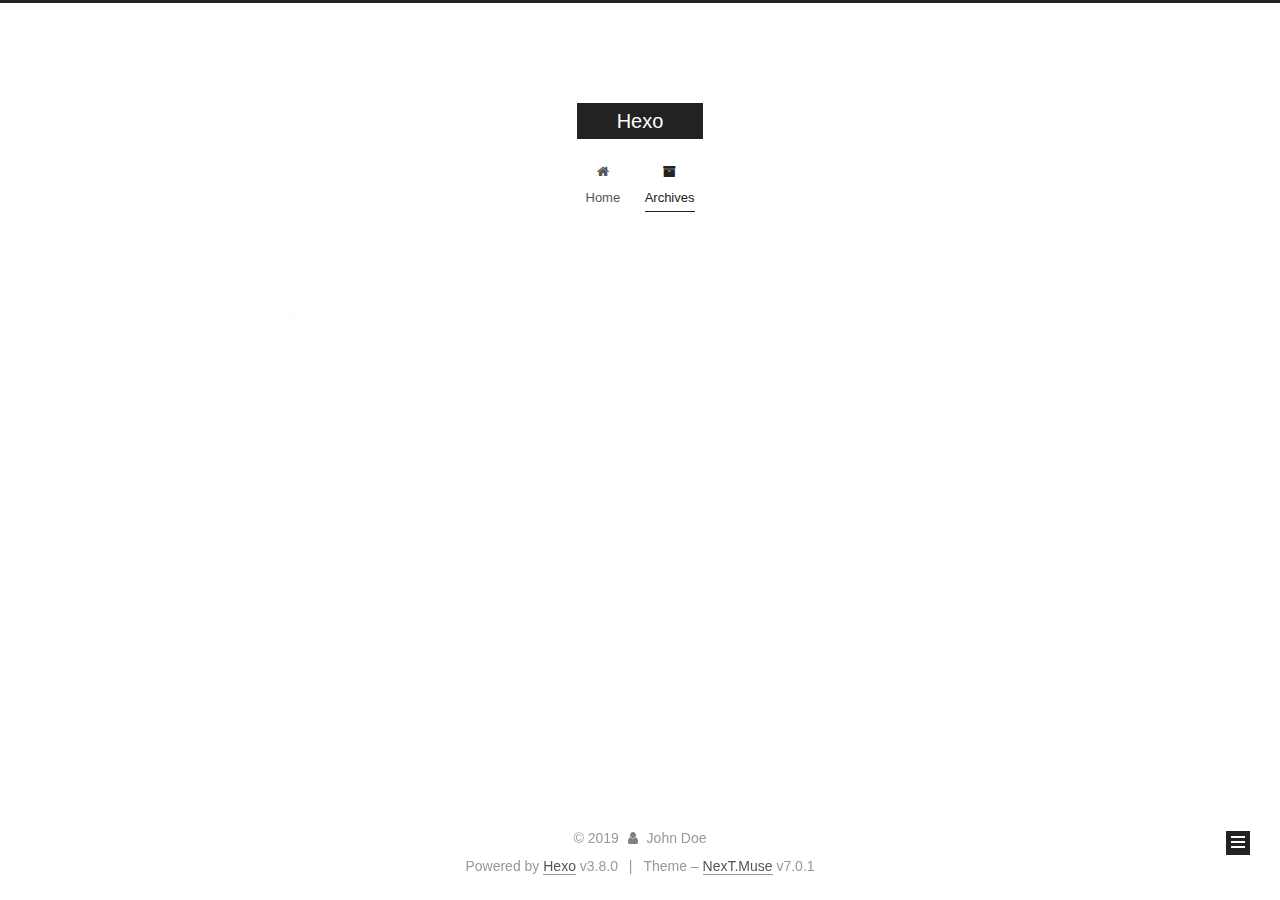
==== archives/index.html @ e8333e60 "Site updated: 2019-03-08 22:00:43" ====
<!DOCTYPE html>












  


<html class="theme-next muse use-motion" lang>
<head><meta name="generator" content="Hexo 3.8.0">
  <meta charset="UTF-8">
<meta http-equiv="X-UA-Compatible" content="IE=edge">
<meta name="viewport" content="width=device-width, initial-scale=1, maximum-scale=2">
<meta name="theme-color" content="#222">


























<link rel="stylesheet" href="/lib/font-awesome/css/font-awesome.min.css?v=4.6.2">

<link rel="stylesheet" href="/css/main.css?v=7.0.1">


  <link rel="apple-touch-icon" sizes="180x180" href="/images/apple-touch-icon-next.png?v=7.0.1">


  <link rel="icon" type="image/png" sizes="32x32" href="/images/favicon-32x32-next.png?v=7.0.1">


  <link rel="icon" type="image/png" sizes="16x16" href="/images/favicon-16x16-next.png?v=7.0.1">


  <link rel="mask-icon" href="/images/logo.svg?v=7.0.1" color="#222">







<script id="hexo.configurations">
  var NexT = window.NexT || {};
  var CONFIG = {
    root: '/',
    scheme: 'Muse',
    version: '7.0.1',
    sidebar: {"position":"left","display":"post","offset":12,"onmobile":false,"dimmer":false},
    back2top: true,
    back2top_sidebar: false,
    fancybox: false,
    fastclick: false,
    lazyload: false,
    tabs: true,
    motion: {"enable":true,"async":false,"transition":{"post_block":"fadeIn","post_header":"slideDownIn","post_body":"slideDownIn","coll_header":"slideLeftIn","sidebar":"slideUpIn"}},
    algolia: {
      applicationID: '',
      apiKey: '',
      indexName: '',
      hits: {"per_page":10},
      labels: {"input_placeholder":"Search for Posts","hits_empty":"We didn't find any results for the search: ${query}","hits_stats":"${hits} results found in ${time} ms"}
    }
  };
</script>


  




  <meta property="og:type" content="website">
<meta property="og:title" content="Hexo">
<meta property="og:url" content="http://yoursite.com/archives/index.html">
<meta property="og:site_name" content="Hexo">
<meta property="og:locale" content="default">
<meta name="twitter:card" content="summary">
<meta name="twitter:title" content="Hexo">






  <link rel="canonical" href="http://yoursite.com/archives/">



<script id="page.configurations">
  CONFIG.page = {
    sidebar: "",
  };
</script>

  <title>Archive | Hexo</title>
  












  <noscript>
  <style>
  .use-motion .motion-element,
  .use-motion .brand,
  .use-motion .menu-item,
  .sidebar-inner,
  .use-motion .post-block,
  .use-motion .pagination,
  .use-motion .comments,
  .use-motion .post-header,
  .use-motion .post-body,
  .use-motion .collection-title { opacity: initial; }

  .use-motion .logo,
  .use-motion .site-title,
  .use-motion .site-subtitle {
    opacity: initial;
    top: initial;
  }

  .use-motion .logo-line-before i { left: initial; }
  .use-motion .logo-line-after i { right: initial; }
  </style>
</noscript>

</head>

<body itemscope itemtype="http://schema.org/WebPage" lang="default">

  
  
    
  

  <div class="container sidebar-position-left page-archive">
    <div class="headband"></div>

    <header id="header" class="header" itemscope itemtype="http://schema.org/WPHeader">
      <div class="header-inner"><div class="site-brand-wrapper">
  <div class="site-meta">
    

    <div class="custom-logo-site-title">
      <a href="/" class="brand" rel="start">
        <span class="logo-line-before"><i></i></span>
        <span class="site-title">Hexo</span>
        <span class="logo-line-after"><i></i></span>
      </a>
    </div>
    
    
  </div>

  <div class="site-nav-toggle">
    <button aria-label="Toggle navigation bar">
      <span class="btn-bar"></span>
      <span class="btn-bar"></span>
      <span class="btn-bar"></span>
    </button>
  </div>
</div>



<nav class="site-nav">
  
    <ul id="menu" class="menu">
      
        
        
        
          
          <li class="menu-item menu-item-home">

    
    
    
      
    

    

    <a href="/" rel="section"><i class="menu-item-icon fa fa-fw fa-home"></i> <br>Home</a>

  </li>
        
        
        
          
          <li class="menu-item menu-item-archives menu-item-active">

    
    
    
      
    

    

    <a href="/archives/" rel="section"><i class="menu-item-icon fa fa-fw fa-archive"></i> <br>Archives</a>

  </li>

      
      
    </ul>
  

  
    

    
    
      
      
    
      
      
    
    

  


  

  
</nav>



  



</div>
    </header>

    


    <main id="main" class="main">
      <div class="main-inner">
        <div class="content-wrap">
          
          <div id="content" class="content">
            

  
  
  
  <div class="post-block archive">
    <div id="posts" class="posts-collapse">
      <span class="archive-move-on"></span>

      
      <span class="archive-page-counter">
        
        
        
          
        
        Um..! 2 posts in total. Keep on posting.
      </span>
      

      

        
        
        

        
          
          <div class="collection-title">
            <h1 class="archive-year" id="archive-year-2019">2019</h1>
          </div>
        
        

        

  <article class="post post-type-normal" itemscope itemtype="http://schema.org/Article">
    <header class="post-header">

      <h2 class="post-title">
        
          <a class="post-title-link" href="/2019/03/08/我的第一篇博客/" itemprop="url">
            
              <span itemprop="name">我的第一篇博客</span>
            
          </a>
        
      </h2>

      <div class="post-meta">
        <time class="post-time" itemprop="dateCreated" datetime="2019-03-08T11:39:16+08:00" content="2019-03-08">
          03-08
        </time>
      </div>

    </header>
  </article>



      

        
        
        

        
        

        

  <article class="post post-type-normal" itemscope itemtype="http://schema.org/Article">
    <header class="post-header">

      <h2 class="post-title">
        
          <a class="post-title-link" href="/2019/03/08/hello-world/" itemprop="url">
            
              <span itemprop="name">Hello World</span>
            
          </a>
        
      </h2>

      <div class="post-meta">
        <time class="post-time" itemprop="dateCreated" datetime="2019-03-08T10:59:38+08:00" content="2019-03-08">
          03-08
        </time>
      </div>

    </header>
  </article>



      

    </div>
  </div>
  
  
  

  



          </div>
          

        </div>
        
          
  
  <div class="sidebar-toggle">
    <div class="sidebar-toggle-line-wrap">
      <span class="sidebar-toggle-line sidebar-toggle-line-first"></span>
      <span class="sidebar-toggle-line sidebar-toggle-line-middle"></span>
      <span class="sidebar-toggle-line sidebar-toggle-line-last"></span>
    </div>
  </div>

  <aside id="sidebar" class="sidebar">
    <div class="sidebar-inner">

      

      

      <div class="site-overview-wrap sidebar-panel sidebar-panel-active">
        <div class="site-overview">
          <div class="site-author motion-element" itemprop="author" itemscope itemtype="http://schema.org/Person">
            
              <p class="site-author-name" itemprop="name">John Doe</p>
              <div class="site-description motion-element" itemprop="description"></div>
          </div>

          
            <nav class="site-state motion-element">
              
                <div class="site-state-item site-state-posts">
                
                  <a href="/archives/">
                
                    <span class="site-state-item-count">2</span>
                    <span class="site-state-item-name">posts</span>
                  </a>
                </div>
              

              

              
            </nav>
          

          

          

          

          
          

          
            
          
          

        </div>
      </div>

      

      

    </div>
  </aside>
  


        
      </div>
    </main>

    <footer id="footer" class="footer">
      <div class="footer-inner">
        <div class="copyright">&copy; <span itemprop="copyrightYear">2019</span>
  <span class="with-love" id="animate">
    <i class="fa fa-user"></i>
  </span>
  <span class="author" itemprop="copyrightHolder">John Doe</span>

  

  
</div>


  <div class="powered-by">Powered by <a href="https://hexo.io" class="theme-link" rel="noopener" target="_blank">Hexo</a> v3.8.0</div>



  <span class="post-meta-divider">|</span>



  <div class="theme-info">Theme – <a href="https://theme-next.org" class="theme-link" rel="noopener" target="_blank">NexT.Muse</a> v7.0.1</div>




        








        
      </div>
    </footer>

    
      <div class="back-to-top">
        <i class="fa fa-arrow-up"></i>
        
      </div>
    

    

    

    
  </div>

  

<script>
  if (Object.prototype.toString.call(window.Promise) !== '[object Function]') {
    window.Promise = null;
  }
</script>


























  
  <script src="/lib/jquery/index.js?v=2.1.3"></script>

  
  <script src="/lib/velocity/velocity.min.js?v=1.2.1"></script>

  
  <script src="/lib/velocity/velocity.ui.min.js?v=1.2.1"></script>


  


  <script src="/js/src/utils.js?v=7.0.1"></script>

  <script src="/js/src/motion.js?v=7.0.1"></script>



  
  


  <script src="/js/src/schemes/muse.js?v=7.0.1"></script>



  

  


  <script src="/js/src/next-boot.js?v=7.0.1"></script>


  

  

  

  



  




  

  

  

  

  

  

  

  

  

  

  

  

</body>
</html>
---- css/main.css ----
/* normalize.css v3.0.2 | MIT License | git.io/normalize */
html {
  font-family: sans-serif; /* 1 */
  -ms-text-size-adjust: 100%; /* 2 */
  -webkit-text-size-adjust: 100%; /* 2 */
}
body {
  margin: 0;
}
article,
aside,
details,
figcaption,
figure,
footer,
header,
hgroup,
main,
menu,
nav,
section,
summary {
  display: block;
}
audio,
canvas,
progress,
video {
  display: inline-block; /* 1 */
  vertical-align: baseline; /* 2 */
}
audio:not([controls]) {
  display: none;
  height: 0;
}
[hidden],
template {
  display: none;
}
a {
  background-color: transparent;
}
a:active,
a:hover {
  outline: 0;
}
abbr[title] {
  border-bottom: 1px dotted;
}
b,
strong {
  font-weight: bold;
}
dfn {
  font-style: italic;
}
h1 {
  font-size: 2em;
  margin: 0.67em 0;
}
mark {
  background: #ff0;
  color: #000;
}
small {
  font-size: 80%;
}
sub,
sup {
  font-size: 75%;
  line-height: 0;
  position: relative;
  vertical-align: baseline;
}
sup {
  top: -0.5em;
}
sub {
  bottom: -0.25em;
}
img {
  border: 0;
}
svg:not(:root) {
  overflow: hidden;
}
figure {
  margin: 1em 40px;
}
hr {
  -moz-box-sizing: content-box;
  box-sizing: content-box;
  height: 0;
}
pre {
  overflow: auto;
}
code,
kbd,
pre,
samp {
  font-family: monospace, monospace;
  font-size: 1em;
}
button,
input,
optgroup,
select,
textarea {
  color: inherit; /* 1 */
  font: inherit; /* 2 */
  margin: 0; /* 3 */
}
button {
  overflow: visible;
}
button,
select {
  text-transform: none;
}
button,
html input[type="button"],
input[type="reset"],
input[type="submit"] {
  -webkit-appearance: button; /* 2 */
  cursor: pointer; /* 3 */
}
button[disabled],
html input[disabled] {
  cursor: default;
}
button::-moz-focus-inner,
input::-moz-focus-inner {
  border: 0;
  padding: 0;
}
input {
  line-height: normal;
}
input[type="checkbox"],
input[type="radio"] {
  box-sizing: border-box; /* 1 */
  padding: 0; /* 2 */
}
input[type="number"]::-webkit-inner-spin-button,
input[type="number"]::-webkit-outer-spin-button {
  height: auto;
}
input[type="search"] {
  -webkit-appearance: textfield; /* 1 */
  -moz-box-sizing: content-box;
  -webkit-box-sizing: content-box; /* 2 */
  box-sizing: content-box;
}
input[type="search"]::-webkit-search-cancel-button,
input[type="search"]::-webkit-search-decoration {
  -webkit-appearance: none;
}
fieldset {
  border: 1px solid #c0c0c0;
  margin: 0 2px;
  padding: 0.35em 0.625em 0.75em;
}
legend {
  border: 0; /* 1 */
  padding: 0; /* 2 */
}
textarea {
  overflow: auto;
}
optgroup {
  font-weight: bold;
}
table {
  border-collapse: collapse;
  border-spacing: 0;
}
td,
th {
  padding: 0;
}
::selection {
  background: #262a30;
  color: #fff;
}
body {
  position: relative;
  font-family: 'Lato', "PingFang SC", "Microsoft YaHei", sans-serif;
  font-size: 14px;
  line-height: 2;
  color: #555;
  background: #fff;
}
@media (max-width: 767px) {
  body {
    padding-right: 0 !important;
  }
}
@media (min-width: 768px) and (max-width: 991px) {
  body {
    padding-right: 0 !important;
  }
}
@media (min-width: 1200px) {
  body {
    font-size: 16px;
  }
}
h1,
h2,
h3,
h4,
h5,
h6 {
  margin: 0;
  padding: 0;
  font-weight: bold;
  line-height: 1.5;
  font-family: 'Lato', "PingFang SC", "Microsoft YaHei", sans-serif;
}
h1,
h2,
h3,
h4,
h5,
h6 {
  margin: 20px 0 15px;
}
h1 {
  font-size: 22px;
}
h1 code {
  font-size: 22px;
}
@media (max-width: 767px) {
  h1 {
    font-size: 18px;
  }
  h1 code {
    font-size: 18px;
  }
}
h2 {
  font-size: 20px;
}
h2 code {
  font-size: 20px;
}
@media (max-width: 767px) {
  h2 {
    font-size: 16px;
  }
  h2 code {
    font-size: 16px;
  }
}
h3 {
  font-size: 18px;
}
h3 code {
  font-size: 18px;
}
@media (max-width: 767px) {
  h3 {
    font-size: 14px;
  }
  h3 code {
    font-size: 14px;
  }
}
h4 {
  font-size: 16px;
}
h4 code {
  font-size: 16px;
}
@media (max-width: 767px) {
  h4 {
    font-size: 12px;
  }
  h4 code {
    font-size: 12px;
  }
}
h5 {
  font-size: 14px;
}
h5 code {
  font-size: 14px;
}
@media (max-width: 767px) {
  h5 {
    font-size: 10px;
  }
  h5 code {
    font-size: 10px;
  }
}
h6 {
  font-size: 12px;
}
h6 code {
  font-size: 12px;
}
@media (max-width: 767px) {
  h6 {
    font-size: 8px;
  }
  h6 code {
    font-size: 8px;
  }
}
p {
  margin: 0 0 20px 0;
}
a,
span.exturl {
  overflow-wrap: break-word;
  word-wrap: break-word;
  background-color: transparent;
  color: #555;
  text-decoration: none;
  outline: none;
  border-bottom: 1px solid #999;
  cursor: pointer;
}
a:hover,
span.exturl:hover {
  color: #222;
  border-bottom-color: #222;
}
video {
  max-width: 100%;
  display: block;
  margin-left: auto;
  margin-right: auto;
}
img {
  display: block;
  margin: auto;
  max-width: 100%;
  height: auto;
}
hr {
  margin: 40px 0;
  height: 3px;
  border: none;
  background-color: #ddd;
  background-image: repeating-linear-gradient(-45deg, #fff, #fff 4px, transparent 4px, transparent 8px);
}
blockquote {
  margin: 0;
  padding: 0 15px;
  color: #666;
  border-left: 4px solid #ddd;
}
blockquote cite::before {
  content: "-";
  padding: 0 5px;
}
dt {
  font-weight: 700;
}
dd {
  margin: 0;
  padding: 0;
}
kbd {
  border: 1px solid #ccc;
  border-radius: 0.2em;
  box-shadow: 0.1em 0.1em 0.2em rgba(0,0,0,0.1);
  background-color: #f9f9f9;
  font-family: inherit;
  background-image: -webkit-linear-gradient(top, #eee, #fff, #eee);
  padding: 0.1em 0.3em;
  white-space: nowrap;
}
.text-left {
  text-align: left;
}
.text-center {
  text-align: center;
}
.text-right {
  text-align: right;
}
.text-justify {
  text-align: justify;
}
.text-nowrap {
  white-space: nowrap;
}
.text-lowercase {
  text-transform: lowercase;
}
.text-uppercase {
  text-transform: uppercase;
}
.text-capitalize {
  text-transform: capitalize;
}
.center-block {
  display: block;
  margin-left: auto;
  margin-right: auto;
}
.clearfix:before,
.clearfix:after {
  content: " ";
  display: table;
}
.clearfix:after {
  clear: both;
}
.pullquote {
  width: 45%;
}
.pullquote.left {
  float: left;
  margin-left: 5px;
  margin-right: 10px;
}
.pullquote.right {
  float: right;
  margin-left: 10px;
  margin-right: 5px;
}
.affix.affix.affix {
  position: fixed;
}
.translation {
  margin-top: -20px;
  font-size: 14px;
  color: #999;
}
.scrollbar-measure {
  width: 100px;
  height: 100px;
  overflow: scroll;
  position: absolute;
  top: -9999px;
}
.use-motion .motion-element {
  opacity: 0;
}
.table-container {
  margin: 20px 0;
  overflow: auto;
  -webkit-overflow-scrolling: touch;
}
table {
  width: 100%;
  border-collapse: collapse;
  border-spacing: 0;
  font-size: 14px;
}
table>tbody>tr:nth-of-type(odd) {
  background-color: #f9f9f9;
}
table>tbody>tr:hover {
  background-color: #f5f5f5;
}
caption,
th,
td {
  padding: 8px;
  text-align: left;
  vertical-align: middle;
  font-weight: normal;
}
th,
td {
  border: 1px solid #ddd;
  border-bottom: 3px solid #ddd;
}
th {
  padding-bottom: 10px;
  font-weight: 700;
}
td {
  border-bottom-width: 1px;
}
html,
body {
  height: 100%;
}
.container {
  position: relative;
}
.header-inner {
  margin: 0 auto;
  padding: 100px 0 70px;
  width: 700px;
}
@media (min-width: 1200px) {
  .container .header-inner {
    width: 800px;
  }
}
@media (min-width: 1600px) {
  .container .header-inner {
    width: 900px;
  }
}
.main-inner {
  margin: 0 auto;
  width: 700px;
}
@media (min-width: 1200px) {
  .container .main-inner {
    width: 800px;
  }
}
@media (min-width: 1600px) {
  .container .main-inner {
    width: 900px;
  }
}
.footer {
  padding: 20px 0;
}
.footer-inner {
  box-sizing: border-box;
  margin: 0px auto;
  width: 700px;
}
@media (min-width: 1200px) {
  .container .footer-inner {
    width: 800px;
  }
}
@media (min-width: 1600px) {
  .container .footer-inner {
    width: 900px;
  }
}
pre,
.highlight {
  overflow: auto;
  margin: 20px 0;
  padding: 0;
  font-size: 14px;
  color: #4d4d4c;
  background: #f7f7f7;
  line-height: 1.6;
}
pre,
code {
  font-family: consolas, Menlo, "PingFang SC", "Microsoft YaHei", monospace;
}
code {
  overflow-wrap: break-word;
  word-wrap: break-word;
  padding: 2px 4px;
  color: #555;
  background: #eee;
  border-radius: 3px;
  font-size: 14px;
}
pre {
  padding: 10px;
}
pre code {
  padding: 0;
  color: #4d4d4c;
  background: none;
  text-shadow: none;
}
.highlight {
  border-radius: 1px;
}
.highlight pre {
  border: none;
  margin: 0;
  padding: 10px 0;
}
.highlight table {
  margin: 0;
  width: auto;
  border: none;
}
.highlight td {
  border: none;
  padding: 0;
}
.highlight figcaption {
  font-size: 1em;
  color: #4d4d4c;
  line-height: 1em;
  margin-bottom: 1em;
  margin: 0em;
  padding: 0.5em;
  background: #eee;
  border-bottom: 1px solid #e9e9e9;
}
.highlight figcaption:before,
.highlight figcaption:after {
  content: " ";
  display: table;
}
.highlight figcaption:after {
  clear: both;
}
.highlight figcaption a {
  float: right;
  color: #4d4d4c;
}
.highlight figcaption a:hover {
  border-bottom-color: #4d4d4c;
}
.highlight .gutter pre {
  padding-left: 10px;
  padding-right: 10px;
  color: #869194;
  text-align: right;
  background-color: #eff2f3;
}
.highlight .code pre {
  width: 100%;
  padding-left: 10px;
  padding-right: 10px;
  background-color: #f7f7f7;
}
.highlight .line {
  height: 20px;
}
.gutter {
  -webkit-user-select: none;
  -moz-user-select: none;
  -ms-user-select: none;
  user-select: none;
}
.gist table {
  width: auto;
}
.gist table td {
  border: none;
}
pre .deletion {
  background: #fdd;
}
pre .addition {
  background: #dfd;
}
pre .meta {
  color: #8959a8;
}
pre .comment {
  color: #8e908c;
}
pre .variable,
pre .attribute,
pre .tag,
pre .name,
pre .regexp,
pre .ruby .constant,
pre .xml .tag .title,
pre .xml .pi,
pre .xml .doctype,
pre .html .doctype,
pre .css .id,
pre .css .class,
pre .css .pseudo {
  color: #c82829;
}
pre .number,
pre .preprocessor,
pre .built_in,
pre .builtin-name,
pre .literal,
pre .params,
pre .constant,
pre .command {
  color: #f5871f;
}
pre .ruby .class .title,
pre .css .rules .attribute,
pre .string,
pre .symbol,
pre .value,
pre .inheritance,
pre .header,
pre .ruby .symbol,
pre .xml .cdata,
pre .special,
pre .formula {
  color: #718c00;
}
pre .title,
pre .css .hexcolor {
  color: #3e999f;
}
pre .function,
pre .python .decorator,
pre .python .title,
pre .ruby .function .title,
pre .ruby .title .keyword,
pre .perl .sub,
pre .javascript .title,
pre .coffeescript .title {
  color: #4271ae;
}
pre .keyword,
pre .javascript .function {
  color: #8959a8;
}
.posts-expand .post-body img.full-image {
  border: none;
}
.blockquote-center,
.page-home .post-type-quote blockquote,
.page-post-detail .post-type-quote blockquote {
  position: relative;
  margin: 40px 0;
  padding: 0;
  border-left: none;
  text-align: center;
}
.blockquote-center::before,
.page-home .post-type-quote blockquote::before,
.page-post-detail .post-type-quote blockquote::before,
.blockquote-center::after,
.page-home .post-type-quote blockquote::after,
.page-post-detail .post-type-quote blockquote::after {
  position: absolute;
  content: ' ';
  display: block;
  width: 100%;
  height: 24px;
  opacity: 0.2;
  background-repeat: no-repeat;
  background-position: 0 -6px;
  background-size: 22px 22px;
}
.blockquote-center::before,
.page-home .post-type-quote blockquote::before,
.page-post-detail .post-type-quote blockquote::before {
  top: -20px;
  background-image: url("../images/quote-l.svg");
  border-top: 1px solid #ccc;
}
.blockquote-center::after,
.page-home .post-type-quote blockquote::after,
.page-post-detail .post-type-quote blockquote::after {
  bottom: -20px;
  background-image: url("../images/quote-r.svg");
  border-bottom: 1px solid #ccc;
  background-position: 100% 8px;
}
.blockquote-center p,
.page-home .post-type-quote blockquote p,
.page-post-detail .post-type-quote blockquote p,
.blockquote-center div,
.page-home .post-type-quote blockquote div,
.page-post-detail .post-type-quote blockquote div {
  text-align: center;
}
.post .post-body .group-picture img {
  box-sizing: border-box;
  padding: 0 3px;
  border: none;
}
.post .group-picture-row {
  overflow: hidden;
  margin-top: 6px;
}
.post .group-picture-row:first-child {
  margin-top: 0;
}
.post .group-picture-column {
  float: left;
}
.page-post-detail .post-body .group-picture-column {
  float: none;
  margin-top: 10px;
  width: auto !important;
}
.page-post-detail .post-body .group-picture-column img {
  margin: 0 auto;
}
.page-archive .group-picture-container {
  overflow: hidden;
}
.page-archive .group-picture-row {
  float: left;
}
.page-archive .group-picture-row:first-child {
  margin-top: 6px;
}
.page-archive .group-picture-column {
  max-width: 150px;
  max-height: 150px;
}
.post-body .label {
  display: inline;
  padding: 0 2px;
  white-space: nowrap;
}
.post-body .label.default {
  background-color: #f0f0f0;
}
.post-body .label.primary {
  background-color: #efe6f7;
}
.post-body .label.info {
  background-color: #e5f2f8;
}
.post-body .label.success {
  background-color: #e7f4e9;
}
.post-body .label.warning {
  background-color: #fcf6e1;
}
.post-body .label.danger {
  background-color: #fae8eb;
}
.post-body .note {
  position: relative;
  padding: 15px;
  margin-bottom: 20px;
  border: 1px solid #eee;
  border-left-width: 5px;
  border-radius: 3px;
}
.post-body .note h2,
.post-body .note h3,
.post-body .note h4,
.post-body .note h5,
.post-body .note h6 {
  margin-top: 0;
  margin-bottom: 0;
  border-bottom: initial;
  padding-top: 0 !important;
}
.post-body .note p:first-child,
.post-body .note ul:first-child,
.post-body .note ol:first-child,
.post-body .note table:first-child,
.post-body .note pre:first-child,
.post-body .note blockquote:first-child {
  margin-top: 0;
}
.post-body .note p:last-child,
.post-body .note ul:last-child,
.post-body .note ol:last-child,
.post-body .note table:last-child,
.post-body .note pre:last-child,
.post-body .note blockquote:last-child {
  margin-bottom: 0;
}
.post-body .note.default {
  border-left-color: #777;
}
.post-body .note.default h2,
.post-body .note.default h3,
.post-body .note.default h4,
.post-body .note.default h5,
.post-body .note.default h6 {
  color: #777;
}
.post-body .note.primary {
  border-left-color: #6f42c1;
}
.post-body .note.primary h2,
.post-body .note.primary h3,
.post-body .note.primary h4,
.post-body .note.primary h5,
.post-body .note.primary h6 {
  color: #6f42c1;
}
.post-body .note.info {
  border-left-color: #428bca;
}
.post-body .note.info h2,
.post-body .note.info h3,
.post-body .note.info h4,
.post-body .note.info h5,
.post-body .note.info h6 {
  color: #428bca;
}
.post-body .note.success {
  border-left-color: #5cb85c;
}
.post-body .note.success h2,
.post-body .note.success h3,
.post-body .note.success h4,
.post-body .note.success h5,
.post-body .note.success h6 {
  color: #5cb85c;
}
.post-body .note.warning {
  border-left-color: #f0ad4e;
}
.post-body .note.warning h2,
.post-body .note.warning h3,
.post-body .note.warning h4,
.post-body .note.warning h5,
.post-body .note.warning h6 {
  color: #f0ad4e;
}
.post-body .note.danger {
  border-left-color: #d9534f;
}
.post-body .note.danger h2,
.post-body .note.danger h3,
.post-body .note.danger h4,
.post-body .note.danger h5,
.post-body .note.danger h6 {
  color: #d9534f;
}
.post-body .tabs {
  position: relative;
  display: block;
  margin-bottom: 20px;
  padding-top: 10px;
}
.post-body .tabs ul.nav-tabs {
  margin: 0;
  padding: 0;
  display: flex;
  margin-bottom: -1px;
}
@media (max-width: 413px) {
  .post-body .tabs ul.nav-tabs {
    display: block;
    margin-bottom: 5px;
  }
}
.post-body .tabs ul.nav-tabs li.tab {
  list-style-type: none !important;
  margin: 0 0.25em 0 0;
  border-top: 3px solid transparent;
  border-left: 1px solid transparent;
  border-right: 1px solid transparent;
}
@media (max-width: 413px) {
  .post-body .tabs ul.nav-tabs li.tab {
    margin: initial;
    border-top: 1px solid transparent;
    border-left: 3px solid transparent;
    border-right: 1px solid transparent;
    border-bottom: 1px solid transparent;
  }
}
.post-body .tabs ul.nav-tabs li.tab a {
  outline: 0;
  border-bottom: initial;
  display: block;
  line-height: 1.8em;
  padding: 0.25em 0.75em;
  transition-duration: 0.2s;
  transition-timing-function: ease-out;
  transition-delay: 0s;
}
.post-body .tabs ul.nav-tabs li.tab a i {
  width: 1.285714285714286em;
}
.post-body .tabs ul.nav-tabs li.tab.active {
  border-top: 3px solid #fc6423;
  border-left: 1px solid #ddd;
  border-right: 1px solid #ddd;
  background-color: #fff;
}
@media (max-width: 413px) {
  .post-body .tabs ul.nav-tabs li.tab.active {
    border-top: 1px solid #ddd;
    border-left: 3px solid #fc6423;
    border-right: 1px solid #ddd;
    border-bottom: 1px solid #ddd;
  }
}
.post-body .tabs ul.nav-tabs li.tab.active a {
  cursor: default;
  color: #555;
}
.post-body .tabs .tab-content {
  background-color: #fff;
}
.post-body .tabs .tab-content .tab-pane {
  border: 1px solid #ddd;
  padding: 20px 20px 0 20px;
}
.post-body .tabs .tab-content .tab-pane:not(.active) {
  display: none !important;
}
.post-body .tabs .tab-content .tab-pane.active {
  display: block !important;
}
.btn {
  display: inline-block;
  padding: 0 20px;
  font-size: 14px;
  color: #fff;
  background: #222;
  border: 2px solid #222;
  text-decoration: none;
  border-radius: 0;
  transition-property: background-color;
  transition-duration: 0.2s;
  transition-timing-function: ease-in-out;
  transition-delay: 0s;
  line-height: 2;
}
.btn:hover {
  border-color: #222;
  color: #222;
  background: #fff;
}
.btn +.btn {
  margin: 0 0 8px 8px;
}
.btn .fa-fw {
  width: 1.285714285714286em;
  text-align: left;
}
.btn-bar {
  display: block;
  width: 22px;
  height: 2px;
  background: #555;
  border-radius: 1px;
}
.btn-bar+.btn-bar {
  margin-top: 4px;
}
.pagination {
  margin: 120px 0 40px;
  text-align: center;
  border-top: 1px solid #eee;
}
.page-number-basic,
.pagination .prev,
.pagination .next,
.pagination .page-number,
.pagination .space {
  display: inline-block;
  position: relative;
  top: -1px;
  margin: 0 10px;
  padding: 0 11px;
}
@media (max-width: 767px) {
  .page-number-basic,
  .pagination .prev,
  .pagination .next,
  .pagination .page-number,
  .pagination .space {
    margin: 0 5px;
  }
}
.pagination .prev,
.pagination .next,
.pagination .page-number {
  border-bottom: 0;
  border-top: 1px solid #eee;
  transition-property: border-color;
  transition-duration: 0.2s;
  transition-timing-function: ease-in-out;
  transition-delay: 0s;
}
.pagination .prev:hover,
.pagination .next:hover,
.pagination .page-number:hover {
  border-top-color: #222;
}
.pagination .space {
  padding: 0;
  margin: 0;
}
.pagination .prev {
  margin-left: 0;
}
.pagination .next {
  margin-right: 0;
}
.pagination .page-number.current {
  color: #fff;
  background: #ccc;
  border-top-color: #ccc;
}
@media (max-width: 767px) {
  .pagination {
    border-top: none;
  }
  .pagination .prev,
  .pagination .next,
  .pagination .page-number {
    margin-bottom: 10px;
    border-top: 0;
    border-bottom: 1px solid #eee;
    padding: 0 10px;
  }
  .pagination .prev:hover,
  .pagination .next:hover,
  .pagination .page-number:hover {
    border-bottom-color: #222;
  }
}
.comments {
  margin: 60px 20px 0;
}
.tag-cloud {
  text-align: center;
}
.tag-cloud a {
  display: inline-block;
  margin: 10px;
}
.tag-cloud a:hover {
  color: #222 !important;
}
.back-to-top {
  box-sizing: border-box;
  position: fixed;
  bottom: -100px;
  right: 30px;
  z-index: 1050;
  padding: 0 6px;
  width: 24px;
  background: #222;
  font-size: 12px;
  opacity: 1;
  color: #fff;
  cursor: pointer;
  text-align: center;
  -webkit-transform: translateZ(0);
  transition-property: bottom;
  transition-duration: 0.2s;
  transition-timing-function: ease-in-out;
  transition-delay: 0s;
}
@media (min-width: 768px) and (max-width: 991px) {
  .back-to-top {
    display: none !important;
  }
}
@media (max-width: 767px) {
  .back-to-top {
    display: none !important;
  }
}
.back-to-top.back-to-top-on {
  bottom: 19px;
}
.header {
  background: transparent;
}
.header-inner {
  position: relative;
}
.headband {
  height: 3px;
  background: #222;
}
.site-meta {
  margin: 0;
  text-align: center;
}
@media (max-width: 767px) {
  .site-meta {
    text-align: center;
  }
}
.brand {
  position: relative;
  display: inline-block;
  padding: 0 40px;
  color: #fff;
  background: #222;
  border-bottom: none;
}
.brand:hover {
  color: #fff;
}
.logo {
  display: inline-block;
  margin-right: 5px;
  line-height: 36px;
  vertical-align: top;
}
.site-title {
  display: inline-block;
  vertical-align: top;
  line-height: 36px;
  font-size: 20px;
  font-weight: normal;
  font-family: 'Lato', "PingFang SC", "Microsoft YaHei", sans-serif;
}
.site-subtitle {
  margin-top: 10px;
  font-size: 13px;
  color: #999;
}
.use-motion .brand {
  opacity: 0;
}
.use-motion .logo,
.use-motion .site-title,
.use-motion .site-subtitle,
.use-motion .custom-logo-image {
  opacity: 0;
  position: relative;
  top: -10px;
}
.site-nav-toggle {
  display: none;
  position: absolute;
  top: 10px;
  left: 10px;
}
@media (max-width: 767px) {
  .site-nav-toggle {
    display: block;
  }
}
.site-nav-toggle button {
  margin-top: 2px;
  padding: 9px 10px;
  background: transparent;
  border: none;
}
@media (max-width: 767px) {
  .site-nav {
    display: none;
    margin: 0 -10px;
    padding: 0 10px;
    clear: both;
    border-top: 1px solid #ddd;
  }
}
@media (min-width: 768px) and (max-width: 991px) {
  .site-nav {
    display: block !important;
  }
}
@media (min-width: 992px) {
  .site-nav {
    display: block !important;
  }
}
.menu {
  margin-top: 20px;
  padding-left: 0;
  text-align: center;
}
.menu .menu-item {
  display: inline-block;
  margin: 0 10px;
  list-style: none;
}
@media screen and (max-width: 767px) {
  .menu .menu-item {
    margin-top: 10px;
  }
}
.menu .menu-item a,
.menu .menu-item span.exturl {
  display: block;
  font-size: 13px;
  line-height: inherit;
  border-bottom: 1px solid transparent;
  transition-property: border-color;
  transition-duration: 0.2s;
  transition-timing-function: ease-in-out;
  transition-delay: 0s;
}
.menu .menu-item a:hover,
.menu .menu-item span.exturl:hover {
  border-bottom-color: #222;
}
.menu .menu-item .fa {
  margin-right: 5px;
}
.use-motion .menu-item {
  opacity: 0;
}
.post-body {
  overflow-wrap: break-word;
  word-wrap: break-word;
  font-family: 'Lato', "PingFang SC", "Microsoft YaHei", sans-serif;
}
.post-body .exturl .fa {
  font-size: 14px;
  margin-left: 4px;
}
.post-body .fancybox img {
  display: block !important;
  margin: 0 auto;
  cursor: pointer;
  cursor: zoom-in;
  cursor: -webkit-zoom-in;
}
.post-body .image-caption,
.post-body .figure .caption {
  margin: -20px auto 15px;
  text-align: center;
  font-size: 14px;
  color: #999;
  font-weight: bold;
  line-height: 1;
}
.post-sticky-flag {
  display: inline-block;
  font-size: 16px;
  -ms-transform: rotate(30deg);
  -webkit-transform: rotate(30deg);
  -moz-transform: rotate(30deg);
  -ms-transform: rotate(30deg);
  -o-transform: rotate(30deg);
  transform: rotate(30deg);
}
.use-motion .post-block,
.use-motion .pagination,
.use-motion .comments {
  opacity: 0;
}
.use-motion .post-header {
  opacity: 0;
}
.use-motion .post-body {
  opacity: 0;
}
.use-motion .collection-title {
  opacity: 0;
}
.posts-expand {
  padding-top: 40px;
}
@media (max-width: 767px) {
  .posts-expand {
    margin: 0 20px;
  }
  .post-body pre .gutter pre {
    padding-right: 10px;
  }
  .post-body .highlight {
    margin-left: 0px;
    margin-right: 0px;
    padding: 0;
  }
  .post-body .highlight .gutter pre {
    padding-right: 10px;
  }
}
@media (min-width: 992px) {
  .posts-expand .post-body {
    text-align: justify;
  }
}
.posts-expand .post-body h2,
.posts-expand .post-body h3,
.posts-expand .post-body h4,
.posts-expand .post-body h5,
.posts-expand .post-body h6 {
  padding-top: 10px;
}
.posts-expand .post-body h2 .header-anchor,
.posts-expand .post-body h3 .header-anchor,
.posts-expand .post-body h4 .header-anchor,
.posts-expand .post-body h5 .header-anchor,
.posts-expand .post-body h6 .header-anchor {
  float: right;
  margin-left: 10px;
  color: #ccc;
  border-bottom-style: none;
  visibility: hidden;
}
.posts-expand .post-body h2 .header-anchor:hover,
.posts-expand .post-body h3 .header-anchor:hover,
.posts-expand .post-body h4 .header-anchor:hover,
.posts-expand .post-body h5 .header-anchor:hover,
.posts-expand .post-body h6 .header-anchor:hover {
  color: inherit;
}
.posts-expand .post-body h2:hover .header-anchor,
.posts-expand .post-body h3:hover .header-anchor,
.posts-expand .post-body h4:hover .header-anchor,
.posts-expand .post-body h5:hover .header-anchor,
.posts-expand .post-body h6:hover .header-anchor {
  visibility: visible;
}
.posts-expand .post-body ul > li {
  list-style: circle;
}
.posts-expand .post-body img {
  box-sizing: border-box;
  margin: 0 auto 25px;
  padding: 3px;
  border: 1px solid #ddd;
}
@media (max-width: 767px) {
  .posts-collapse {
    margin: 0 20px;
  }
  .posts-collapse .post-title,
  .posts-collapse .post-meta {
    display: block;
    width: auto;
    text-align: left;
  }
}
.posts-collapse {
  position: relative;
  z-index: 1010;
  margin-left: 55px;
}
.posts-collapse::after {
  content: " ";
  position: absolute;
  top: 20px;
  left: 0;
  margin-left: -2px;
  width: 4px;
  height: 100%;
  background: #f5f5f5;
  z-index: -1;
}
@media (max-width: 767px) {
  .posts-collapse {
    margin: 0 20px;
  }
}
.posts-collapse .collection-title {
  position: relative;
  margin: 60px 0;
}
.posts-collapse .collection-title h1,
.posts-collapse .collection-title h2 {
  margin-left: 20px;
}
.posts-collapse .collection-title small {
  color: #bbb;
  margin-left: 5px;
}
.posts-collapse .collection-title::before {
  content: " ";
  position: absolute;
  left: 0;
  top: 50%;
  margin-left: -4px;
  margin-top: -4px;
  width: 8px;
  height: 8px;
  background: #bbb;
  border-radius: 50%;
}
.posts-collapse .post {
  margin: 30px 0;
}
.posts-collapse .post-header {
  position: relative;
  transition-duration: 0.2s;
  transition-timing-function: ease-in-out;
  transition-delay: 0s;
  transition-property: border;
  border-bottom: 1px dashed #ccc;
}
.posts-collapse .post-header::before {
  content: " ";
  position: absolute;
  left: 0;
  top: 12px;
  width: 6px;
  height: 6px;
  margin-left: -4px;
  background: #bbb;
  border-radius: 50%;
  border: 1px solid #fff;
  transition-duration: 0.2s;
  transition-timing-function: ease-in-out;
  transition-delay: 0s;
  transition-property: background;
}
.posts-collapse .post-header:hover {
  border-bottom-color: #666;
}
.posts-collapse .post-header:hover::before {
  background: #222;
}
.posts-collapse .post-meta {
  position: absolute;
  font-size: 12px;
  left: 20px;
  top: 5px;
}
.posts-collapse .post-comments-count {
  display: none;
}
.posts-collapse .post-title {
  margin-left: 60px;
  font-size: 16px;
  font-weight: normal;
  line-height: inherit;
}
.posts-collapse .post-title::after {
  margin-left: 3px;
  opacity: 0.6;
}
.posts-collapse .post-title a,
.posts-collapse .post-title span.exturl {
  color: #666;
  border-bottom: none;
}
.page-home .post-type-quote .post-header,
.page-post-detail .post-type-quote .post-header,
.page-home .post-type-quote .post-tags,
.page-post-detail .post-type-quote .post-tags {
  display: none;
}
.posts-expand .post-title {
  overflow-wrap: break-word;
  word-wrap: break-word;
  text-align: center;
  font-weight: 400;
}
.posts-expand .post-title-link {
  display: inline-block;
  position: relative;
  color: #555;
  border-bottom: none;
  line-height: 1.2;
  vertical-align: top;
}
.posts-expand .post-title-link::before {
  content: "";
  position: absolute;
  width: 100%;
  height: 2px;
  bottom: 0;
  left: 0;
  background-color: #000;
  visibility: hidden;
  -webkit-transform: scaleX(0);
  -moz-transform: scaleX(0);
  -ms-transform: scaleX(0);
  -o-transform: scaleX(0);
  transform: scaleX(0);
  transition-duration: 0.2s;
  transition-timing-function: ease-in-out;
  transition-delay: 0s;
}
.posts-expand .post-title-link:hover::before {
  visibility: visible;
  -webkit-transform: scaleX(1);
  -moz-transform: scaleX(1);
  -ms-transform: scaleX(1);
  -o-transform: scaleX(1);
  transform: scaleX(1);
}
.posts-expand .post-title-link .fa {
  font-size: 20px;
  margin-left: 5px;
}
.posts-expand .post-meta {
  margin: 3px 0 60px 0;
  color: #999;
  font-family: 'Lato', "PingFang SC", "Microsoft YaHei", sans-serif;
  font-size: 12px;
  text-align: center;
}
.posts-expand .post-meta .post-category-list {
  display: inline-block;
  margin: 0;
  padding: 3px;
}
.posts-expand .post-meta .post-category-list-link {
  color: #999;
}
.posts-expand .post-meta .post-description {
  font-size: 14px;
  margin-top: 2px;
}
.posts-expand .post-meta time {
  border-bottom: 1px dashed #999;
  cursor: help;
}
.post-meta-divider {
  margin: 0 0.5em;
}
.post-meta-item-icon {
  margin-right: 3px;
}
@media (min-width: 768px) and (max-width: 991px) {
  .post-meta-item-icon {
    display: inline-block;
  }
}
@media (max-width: 767px) {
  .post-meta-item-icon {
    display: inline-block;
  }
}
@media (min-width: 768px) and (max-width: 991px) {
  .post-meta-item-text {
    display: none;
  }
}
@media (max-width: 767px) {
  .post-meta-item-text {
    display: none;
  }
}
.post-button {
  margin-top: 40px;
}
.posts-expand .post-tags {
  margin-top: 40px;
  text-align: center;
}
.posts-expand .post-tags a {
  display: inline-block;
  margin-right: 10px;
  font-size: 13px;
}
.post-nav {
  display: table;
  margin-top: 15px;
  width: 100%;
  border-top: 1px solid #eee;
}
.post-nav-divider {
  display: table-cell;
  width: 10%;
}
.post-nav-item {
  display: table-cell;
  padding: 10px 0 0 0;
  width: 45%;
  vertical-align: top;
}
.post-nav-item a {
  position: relative;
  display: block;
  line-height: 25px;
  font-size: 14px;
  color: #555;
  border-bottom: none;
}
.post-nav-item a:hover {
  color: #222;
  border-bottom: none;
}
.post-nav-item a:active {
  top: 2px;
}
.post-nav-item .fa {
  font-size: 12px;
  margin-right: 5px;
}
.post-nav-next a {
  padding-left: 5px;
}
.post-nav-prev {
  text-align: right;
}
.post-nav-prev a {
  padding-right: 5px;
}
.post-nav-prev .fa {
  margin-left: 5px;
}
.posts-expand .post-eof {
  display: block;
  margin: 80px auto 60px;
  width: 8%;
  height: 1px;
  background: #ccc;
  text-align: center;
}
.post:last-child .post-eof.post-eof.post-eof {
  display: none;
}
.post-gallery {
  display: table;
  table-layout: fixed;
  width: 100%;
  border-collapse: separate;
}
.post-gallery-row {
  display: table-row;
}
.post-gallery .post-gallery-img {
  display: table-cell;
  text-align: center;
  vertical-align: middle;
  border: none;
}
.post-gallery .post-gallery-img img {
  max-width: 100%;
  max-height: 100%;
  border: none;
}
.fancybox-close,
.fancybox-close:hover {
  border: none;
}
.rtl.post-body p,
.rtl.post-body a,
.rtl.post-body h1,
.rtl.post-body h2,
.rtl.post-body h3,
.rtl.post-body h4,
.rtl.post-body h5,
.rtl.post-body h6,
.rtl.post-body li,
.rtl.post-body ul,
.rtl.post-body ol {
  direction: rtl;
  font-family: UKIJ Ekran;
}
.rtl.post-title {
  font-family: UKIJ Ekran;
}
.sidebar {
  position: fixed;
  right: 0;
  top: 0;
  bottom: 0;
  width: 0;
  z-index: 1040;
  box-shadow: inset 0 2px 6px #000;
  background: #222;
  -webkit-transform: translateZ(0);
}
.sidebar a,
.sidebar .exturl {
  color: #999;
  border-bottom-color: #555;
}
.sidebar a:hover,
.sidebar .exturl:hover {
  color: #eee;
}
@media (min-width: 768px) and (max-width: 991px) {
  .sidebar {
    display: none !important;
  }
}
@media (max-width: 767px) {
  .sidebar {
    display: none !important;
  }
}
.sidebar-inner {
  position: relative;
  padding: 20px 10px;
  color: #999;
  text-align: center;
}
.site-overview-wrap {
  overflow: hidden;
}
.site-overview {
  overflow-y: auto;
  overflow-x: hidden;
}
.cc-license {
  margin-top: 10px;
  text-align: center;
}
.cc-license .cc-opacity {
  opacity: 0.7;
  border-bottom: none;
}
.cc-license .cc-opacity:hover {
  opacity: 0.9;
}
.cc-license img {
  display: inline-block;
}
.sidebar-toggle {
  position: fixed;
  right: 30px;
  bottom: 45px;
  width: 14px;
  height: 14px;
  padding: 5px;
  background: #222;
  line-height: 0;
  z-index: 1050;
  cursor: pointer;
  -webkit-transform: translateZ(0);
}
@media (min-width: 768px) and (max-width: 991px) {
  .sidebar-toggle {
    display: none !important;
  }
}
@media (max-width: 767px) {
  .sidebar-toggle {
    display: none !important;
  }
}
.sidebar-toggle-line {
  position: relative;
  display: inline-block;
  vertical-align: top;
  height: 2px;
  width: 100%;
  background: #fff;
  margin-top: 3px;
}
.sidebar-toggle-line:first-child {
  margin-top: 0;
}
.site-author-image {
  display: block;
  margin: 0 auto;
  padding: 2px;
  max-width: 96px;
  height: auto;
  border: 2px solid #333;
  opacity: 1;
}
.site-author-name {
  margin: 5px 0 0;
  text-align: center;
  color: #f5f5f5;
  font-weight: normal;
}
.site-description {
  margin-top: 5px;
  text-align: center;
  font-size: 14px;
  color: #999;
}
.site-state {
  overflow: hidden;
  line-height: 1.4;
  white-space: nowrap;
  text-align: center;
  margin-top: 10px;
}
.site-state-item {
  display: inline-block;
  padding: 0 15px;
  border-left: 1px solid #333;
}
.site-state-item:first-child {
  border-left: none;
}
.site-state-item a {
  border-bottom: none;
}
.site-state-item-count {
  display: block;
  text-align: center;
  color: inherit;
  font-weight: 600;
  font-size: 18px;
}
.site-state-item-name {
  font-size: 13px;
  color: inherit;
}
.feed-link {
  margin-top: 10px;
}
.feed-link a {
  display: inline-block;
  padding: 0 15px;
  color: #fc6423;
  border: 1px solid #fc6423;
  border-radius: 4px;
}
.feed-link a i {
  color: #fc6423;
  font-size: 14px;
}
.feed-link a:hover {
  color: #fff;
  background: #fc6423;
}
.feed-link a:hover i {
  color: #fff;
}
.links-of-author {
  margin-top: 20px;
}
.links-of-author a,
.links-of-author .exturl {
  display: inline-block;
  vertical-align: middle;
  margin-right: 10px;
  margin-bottom: 10px;
  border-bottom-color: #555;
  font-size: 13px;
}
.links-of-author a:before,
.links-of-author .exturl:before {
  display: inline-block;
  vertical-align: middle;
  margin-right: 3px;
  content: " ";
  width: 4px;
  height: 4px;
  border-radius: 50%;
  background: #f5777c;
}
.links-of-blogroll {
  font-size: 13px;
}
.links-of-blogroll-title {
  margin-top: 20px;
  font-size: 14px;
  font-weight: 600;
}
.links-of-blogroll-list {
  margin: 0;
  padding: 0;
  list-style: none;
}
.links-of-blogroll-item {
  padding: 2px 10px;
}
.links-of-blogroll-item a,
.links-of-blogroll-item span.exturl {
  max-width: 280px;
  box-sizing: border-box;
  display: inline-block;
  overflow: hidden;
  white-space: nowrap;
  text-overflow: ellipsis;
}
.sidebar-nav {
  margin: 0 0 20px;
  padding-left: 0;
}
.sidebar-nav li {
  display: inline-block;
  cursor: pointer;
  border-bottom: 1px solid transparent;
  font-size: 14px;
  color: #555;
}
.sidebar-nav li:hover {
  color: #f5f5f5;
}
.page-post-detail .sidebar-nav-toc {
  padding: 0 5px;
}
.page-post-detail .sidebar-nav-overview {
  margin-left: 10px;
}
.sidebar-nav .sidebar-nav-active {
  color: #87daff;
  border-bottom-color: #87daff;
}
.sidebar-nav .sidebar-nav-active:hover {
  color: #87daff;
}
.sidebar-panel {
  display: none;
}
.sidebar-panel-active {
  display: block;
}
.post-toc-empty {
  font-size: 14px;
  color: #666;
}
.post-toc-wrap {
  overflow: hidden;
}
.post-toc {
  overflow: auto;
}
.post-toc ol {
  margin: 0;
  padding: 0 2px 5px 10px;
  text-align: left;
  list-style: none;
  font-size: 14px;
}
.post-toc ol > ol {
  padding-left: 0;
}
.post-toc ol a {
  transition-duration: 0.2s;
  transition-timing-function: ease-in-out;
  transition-delay: 0s;
  transition-property: all;
  color: #999;
  border-bottom-color: #555;
}
.post-toc ol a:hover {
  color: #ccc;
  border-bottom-color: #ccc;
}
.post-toc .nav-item {
  overflow: hidden;
  text-overflow: ellipsis;
  white-space: nowrap;
  line-height: 1.8;
}
.post-toc .nav .nav-child {
  display: none;
}
.post-toc .nav .active > .nav-child {
  display: block;
}
.post-toc .nav .active-current > .nav-child {
  display: block;
}
.post-toc .nav .active-current > .nav-child > .nav-item {
  display: block;
}
.post-toc .nav .active > a {
  color: #87daff;
  border-bottom-color: #87daff;
}
.post-toc .nav .active-current > a {
  color: #87daff;
}
.post-toc .nav .active-current > a:hover {
  color: #87daff;
}
.footer {
  font-size: 14px;
  color: #999;
}
.footer img {
  border: none;
}
.footer-inner {
  text-align: center;
}
.with-love {
  display: inline-block;
  margin: 0 5px;
  color: #808080;
}
.powered-by,
.theme-info {
  display: inline-block;
}
@-moz-keyframes iconAnimate {
  0%, 100% {
    -webkit-transform: scale(1);
    -moz-transform: scale(1);
    -ms-transform: scale(1);
    -o-transform: scale(1);
    transform: scale(1);
  }
  10%, 30% {
    -webkit-transform: scale(0.9);
    -moz-transform: scale(0.9);
    -ms-transform: scale(0.9);
    -o-transform: scale(0.9);
    transform: scale(0.9);
  }
  20%, 40%, 60%, 80% {
    -webkit-transform: scale(1.1);
    -moz-transform: scale(1.1);
    -ms-transform: scale(1.1);
    -o-transform: scale(1.1);
    transform: scale(1.1);
  }
  50%, 70% {
    -webkit-transform: scale(1.1);
    -moz-transform: scale(1.1);
    -ms-transform: scale(1.1);
    -o-transform: scale(1.1);
    transform: scale(1.1);
  }
}
@-webkit-keyframes iconAnimate {
  0%, 100% {
    -webkit-transform: scale(1);
    -moz-transform: scale(1);
    -ms-transform: scale(1);
    -o-transform: scale(1);
    transform: scale(1);
  }
  10%, 30% {
    -webkit-transform: scale(0.9);
    -moz-transform: scale(0.9);
    -ms-transform: scale(0.9);
    -o-transform: scale(0.9);
    transform: scale(0.9);
  }
  20%, 40%, 60%, 80% {
    -webkit-transform: scale(1.1);
    -moz-transform: scale(1.1);
    -ms-transform: scale(1.1);
    -o-transform: scale(1.1);
    transform: scale(1.1);
  }
  50%, 70% {
    -webkit-transform: scale(1.1);
    -moz-transform: scale(1.1);
    -ms-transform: scale(1.1);
    -o-transform: scale(1.1);
    transform: scale(1.1);
  }
}
@-o-keyframes iconAnimate {
  0%, 100% {
    -webkit-transform: scale(1);
    -moz-transform: scale(1);
    -ms-transform: scale(1);
    -o-transform: scale(1);
    transform: scale(1);
  }
  10%, 30% {
    -webkit-transform: scale(0.9);
    -moz-transform: scale(0.9);
    -ms-transform: scale(0.9);
    -o-transform: scale(0.9);
    transform: scale(0.9);
  }
  20%, 40%, 60%, 80% {
    -webkit-transform: scale(1.1);
    -moz-transform: scale(1.1);
    -ms-transform: scale(1.1);
    -o-transform: scale(1.1);
    transform: scale(1.1);
  }
  50%, 70% {
    -webkit-transform: scale(1.1);
    -moz-transform: scale(1.1);
    -ms-transform: scale(1.1);
    -o-transform: scale(1.1);
    transform: scale(1.1);
  }
}
@keyframes iconAnimate {
  0%, 100% {
    -webkit-transform: scale(1);
    -moz-transform: scale(1);
    -ms-transform: scale(1);
    -o-transform: scale(1);
    transform: scale(1);
  }
  10%, 30% {
    -webkit-transform: scale(0.9);
    -moz-transform: scale(0.9);
    -ms-transform: scale(0.9);
    -o-transform: scale(0.9);
    transform: scale(0.9);
  }
  20%, 40%, 60%, 80% {
    -webkit-transform: scale(1.1);
    -moz-transform: scale(1.1);
    -ms-transform: scale(1.1);
    -o-transform: scale(1.1);
    transform: scale(1.1);
  }
  50%, 70% {
    -webkit-transform: scale(1.1);
    -moz-transform: scale(1.1);
    -ms-transform: scale(1.1);
    -o-transform: scale(1.1);
    transform: scale(1.1);
  }
}
.local-search-pop-overlay {
  position: fixed;
  width: 100%;
  height: 100%;
  top: 0;
  left: 0;
  z-index: 2080;
  background-color: rgba(0,0,0,0.3);
}
.local-search-popup {
  display: none;
  position: fixed;
  top: 10%;
  left: 50%;
  margin-left: -350px;
  width: 700px;
  height: 80%;
  padding: 0;
  background: #fff;
  color: #333;
  z-index: 9999;
  border-radius: 5px;
}
@media (max-width: 767px) {
  .local-search-popup {
    padding: 0;
    top: 0;
    left: 0;
    margin: 0;
    width: 100%;
    height: 100%;
    border-radius: 0;
  }
}
.local-search-popup ul.search-result-list {
  padding: 0;
  margin: 0 5px;
}
.local-search-popup p.search-result {
  border-bottom: 1px dashed #ccc;
  padding: 5px 0;
}
.local-search-popup a.search-result-title {
  font-weight: bold;
  font-size: 16px;
}
.local-search-popup .search-keyword {
  border-bottom: 1px dashed #f00;
  font-weight: bold;
  color: #f00;
}
.local-search-popup .local-search-header {
  padding: 5px;
  height: 36px;
  background: #f5f5f5;
  border-top-left-radius: 5px;
  border-top-right-radius: 5px;
}
.local-search-popup #local-search-result {
  overflow: auto;
  position: relative;
  padding: 5px 25px;
  height: calc(100% - 55px);
}
.local-search-popup .local-search-input-wrapper {
  display: inline-block;
  width: calc(100% - 90px);
  height: 36px;
  line-height: 36px;
  padding: 0 5px;
}
.local-search-popup .local-search-input-wrapper input {
  padding: 8px 0;
  height: 20px;
  display: block;
  width: 100%;
  outline: none;
  border: none;
  background: transparent;
  vertical-align: middle;
}
.local-search-popup .search-icon,
.local-search-popup .popup-btn-close {
  display: inline-block;
  font-size: 18px;
  color: #999;
  height: 36px;
  width: 18px;
  padding-left: 10px;
  padding-right: 10px;
}
.local-search-popup .search-icon {
  float: left;
}
.local-search-popup .popup-btn-close {
  border-left: 1px solid #eee;
  float: right;
  cursor: pointer;
}
.local-search-popup #no-result {
  position: absolute;
  left: 50%;
  top: 50%;
  -webkit-transform: translate(-50%, -50%);
  -webkit-transform: translate(-50%, -50%);
  -moz-transform: translate(-50%, -50%);
  -ms-transform: translate(-50%, -50%);
  -o-transform: translate(-50%, -50%);
  transform: translate(-50%, -50%);
  color: #ccc;
}
.page-archive .archive-page-counter {
  position: relative;
  top: 3px;
  left: 20px;
}
@media (max-width: 767px) {
  .page-archive .archive-page-counter {
    top: 5px;
  }
}
.page-archive .posts-collapse .archive-move-on {
  position: absolute;
  top: 11px;
  left: 0;
  margin-left: -6px;
  width: 10px;
  height: 10px;
  opacity: 0.5;
  background: #555;
  border: 1px solid #fff;
  border-radius: 50%;
}
.page-archive .fa-external-link {
  font-size: 15px;
  margin-left: 5px;
}
.category-all-page .category-all-title {
  text-align: center;
}
.category-all-page .category-all {
  margin-top: 20px;
}
.category-all-page .category-list {
  margin: 0;
  padding: 0;
  list-style: none;
}
.category-all-page .category-list-item {
  margin: 5px 10px;
}
.category-all-page .category-list-count {
  color: #bbb;
}
.category-all-page .category-list-count:before {
  display: inline;
  content: " (";
}
.category-all-page .category-list-count:after {
  display: inline;
  content: ") ";
}
.category-all-page .category-list-child {
  padding-left: 10px;
}
#schedule ul#event-list {
  padding-left: 30px;
}
#schedule ul#event-list hr {
  margin: 20px 0 45px 0 !important;
  background: #222;
}
#schedule ul#event-list hr:after {
  display: inline-block;
  content: 'NOW';
  background: #222;
  color: #fff;
  font-weight: bold;
  text-align: right;
  padding: 0 5px;
}
#schedule ul#event-list li.event {
  margin: 20px 0px;
  background: #f9f9f9;
  padding-left: 10px;
  min-height: 40px;
}
#schedule ul#event-list li.event h2.event-summary {
  margin: 0;
  padding-bottom: 3px;
}
#schedule ul#event-list li.event h2.event-summary:before {
  display: inline-block;
  font-family: FontAwesome;
  font-size: 8px;
  content: '\f111';
  vertical-align: middle;
  margin-right: 25px;
  color: #bbb;
}
#schedule ul#event-list li.event span.event-relative-time {
  display: inline-block;
  font-size: 12px;
  font-weight: 400;
  padding-left: 12px;
  color: #bbb;
}
#schedule ul#event-list li.event span.event-details {
  display: block;
  color: #bbb;
  margin-left: 56px;
  padding-top: 3px;
  padding-bottom: 6px;
  text-indent: -24px;
  line-height: 18px;
}
#schedule ul#event-list li.event span.event-details:before {
  text-indent: 0;
  display: inline-block;
  width: 14px;
  font-family: FontAwesome;
  text-align: center;
  margin-right: 9px;
  color: #bbb;
}
#schedule ul#event-list li.event span.event-details.event-location:before {
  content: '\f041';
}
#schedule ul#event-list li.event span.event-details.event-duration:before {
  content: '\f017';
}
#schedule ul#event-list li.event-past {
  background: #fcfcfc;
  padding: 15px 0 15px 10px;
}
#schedule ul#event-list li.event-past > * {
  opacity: 0.9;
}
#schedule ul#event-list li.event-past h2.event-summary {
  color: #bbb;
}
#schedule ul#event-list li.event-past h2.event-summary:before {
  color: #dfdfdf;
}
#schedule ul#event-list li.event-now {
  background: #222;
  color: #fff;
  padding: 15px 0 15px 10px;
}
#schedule ul#event-list li.event-now h2.event-summary:before {
  -webkit-transform: scale(1.2);
  -moz-transform: scale(1.2);
  -ms-transform: scale(1.2);
  -o-transform: scale(1.2);
  transform: scale(1.2);
  color: #fff;
  animation: dot-flash 1s alternate infinite ease-in-out;
}
#schedule ul#event-list li.event-now * {
  color: #fff !important;
}
#schedule ul#event-list li.event-future {
  background: #222;
  color: #fff;
  padding: 15px 0 15px 10px;
}
#schedule ul#event-list li.event-future h2.event-summary:before {
  -webkit-transform: scale(1.2);
  -moz-transform: scale(1.2);
  -ms-transform: scale(1.2);
  -o-transform: scale(1.2);
  transform: scale(1.2);
  color: #fff;
  animation: dot-flash 1s alternate infinite ease-in-out;
}
#schedule ul#event-list li.event-future * {
  color: #fff !important;
}
@-moz-keyframes dot-flash {
  from {
    opacity: 1;
    -webkit-transform: scale(1.1);
    -moz-transform: scale(1.1);
    -ms-transform: scale(1.1);
    -o-transform: scale(1.1);
    transform: scale(1.1);
  }
  to {
    opacity: 0;
    -webkit-transform: scale(1);
    -moz-transform: scale(1);
    -ms-transform: scale(1);
    -o-transform: scale(1);
    transform: scale(1);
  }
}
@-webkit-keyframes dot-flash {
  from {
    opacity: 1;
    -webkit-transform: scale(1.1);
    -moz-transform: scale(1.1);
    -ms-transform: scale(1.1);
    -o-transform: scale(1.1);
    transform: scale(1.1);
  }
  to {
    opacity: 0;
    -webkit-transform: scale(1);
    -moz-transform: scale(1);
    -ms-transform: scale(1);
    -o-transform: scale(1);
    transform: scale(1);
  }
}
@-o-keyframes dot-flash {
  from {
    opacity: 1;
    -webkit-transform: scale(1.1);
    -moz-transform: scale(1.1);
    -ms-transform: scale(1.1);
    -o-transform: scale(1.1);
    transform: scale(1.1);
  }
  to {
    opacity: 0;
    -webkit-transform: scale(1);
    -moz-transform: scale(1);
    -ms-transform: scale(1);
    -o-transform: scale(1);
    transform: scale(1);
  }
}
@keyframes dot-flash {
  from {
    opacity: 1;
    -webkit-transform: scale(1.1);
    -moz-transform: scale(1.1);
    -ms-transform: scale(1.1);
    -o-transform: scale(1.1);
    transform: scale(1.1);
  }
  to {
    opacity: 0;
    -webkit-transform: scale(1);
    -moz-transform: scale(1);
    -ms-transform: scale(1);
    -o-transform: scale(1);
    transform: scale(1);
  }
}
.page-post-detail .sidebar-toggle-line {
  background: #87daff;
}
.page-post-detail .comments {
  overflow: hidden;
}
ul.breadcrumb {
  list-style: none;
  margin: 1em 0;
  padding: 0 2em;
  text-align: center;
  font-size: 12px;
}
ul.breadcrumb li {
  display: inline;
}
ul.breadcrumb li+li:before {
  padding: 0.5em;
  font-weight: normal;
  content: "/\00a0";
}
ul.breadcrumb li+li:last-child {
  font-weight: bold;
}
@media (max-width: 767px) {
  .header-inner,
  .container .main-inner,
  .footer-inner {
    width: auto;
  }
}
embed {
  display: block;
  margin: 0px auto 25px auto;
}
.custom-logo .site-meta-headline {
  text-align: center;
}
.custom-logo .brand {
  background: none;
}
.custom-logo .site-title {
  margin: 10px auto 0;
  font-size: 24px;
  color: #222;
}
.custom-logo .site-title a {
  border: none;
}
.custom-logo-image {
  margin: 0 auto;
  padding: 5px;
  max-width: 150px;
  background: #fff;
}
@media (max-width: 767px) {
  .site-nav {
    position: absolute;
    left: 0;
    top: 52px;
    margin: 0;
    width: 100%;
    padding: 0;
    background: #fff;
    border-bottom: 1px solid #ddd;
    z-index: 1030;
  }
}
@media (max-width: 767px) {
  .menu {
    text-align: left;
  }
}
.menu-item-active a,
.menu .menu-item a:hover,
.menu .menu-item span.exturl:hover {
  border-bottom-color: #222 !important;
  color: #222;
}
@media (max-width: 767px) {
  .menu-item-active a,
  .menu .menu-item a:hover,
  .menu .menu-item span.exturl:hover {
    border-bottom: 1px dotted #ddd !important;
  }
}
@media (max-width: 767px) {
  .menu .menu-item {
    display: block;
    margin: 0 10px;
    vertical-align: top;
  }
}
.menu .menu-item .badge {
  display: inline-block;
  padding: 1px 4px;
  margin-left: 5px;
  font-weight: 700;
  line-height: 1;
  text-align: center;
  white-space: nowrap;
  background-color: #eee;
}
@media (max-width: 767px) {
  .menu .menu-item .badge {
    float: right;
    margin: 0.35em 0 0 0;
  }
}
@media (max-width: 767px) {
  .menu .menu-item br {
    display: none;
  }
}
@media (max-width: 767px) {
  .menu .menu-item a,
  .menu .menu-item span.exturl {
    padding: 5px 10px;
  }
}
@media (hover: none) {
  .menu .menu-item a:hover,
  .menu .menu-item span.exturl:hover {
    border-bottom-color: transparent !important;
  }
}
.menu .menu-item .fa {
  margin-right: 0;
}
.site-search form {
  display: none;
}
.links-of-blogroll-inline .links-of-blogroll-item {
  display: inline-block;
}
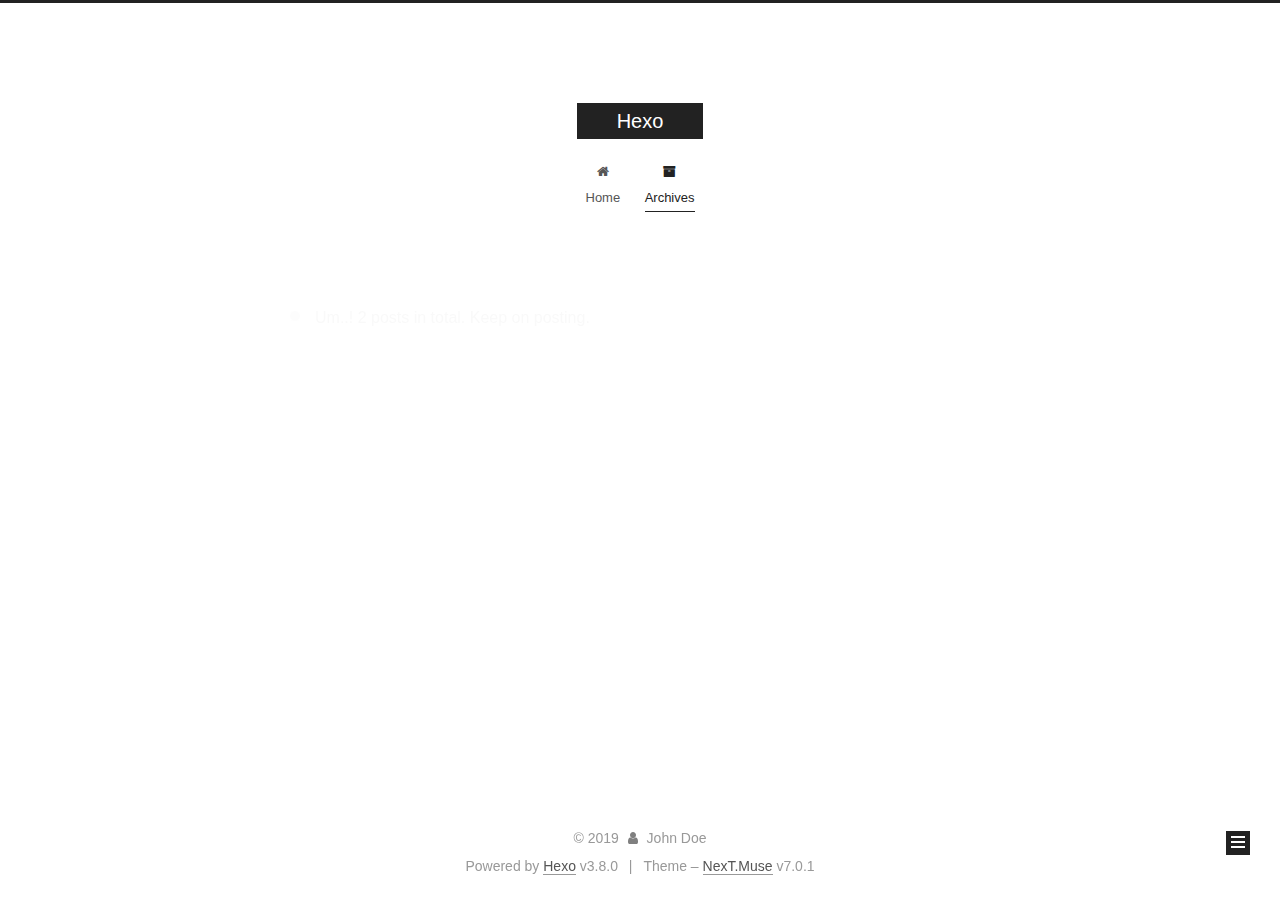
==== commit bdf1ccd6: "Site updated: 2019-03-08 22:03:28" ====
--- a/archives/index.html
+++ b/archives/index.html
@@ -442,6 +442,16 @@
           
 
           
+             <div class="cc-license motion-element" itemprop="license">
+              
+              
+                
+              
+              
+              
+              <a href="https://creativecommons.org/licenses/by-nc-sa/4.0/" class="cc-opacity" rel="noopener" target="_blank"><img src="/images/cc-by-nc-sa.svg" alt="Creative Commons"></a>
+             </div>
+          
 
           
           
--- a/css/main.css
+++ b/css/main.css
@@ -1895,7 +1895,7 @@
   width: 4px;
   height: 4px;
   border-radius: 50%;
-  background: #f5777c;
+  background: #c667b8;
 }
 .links-of-blogroll {
   font-size: 13px;
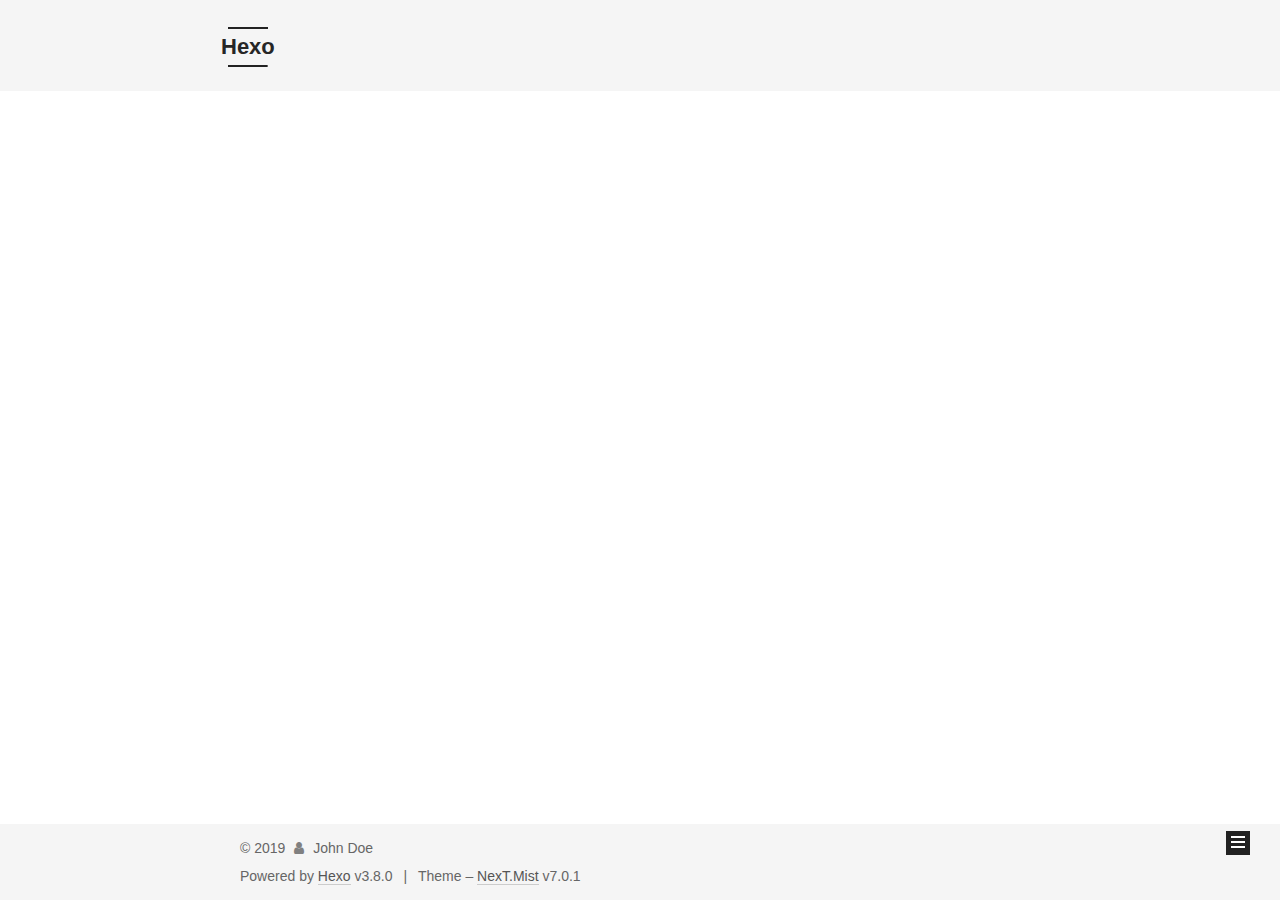
==== commit 91d46457: "Site updated: 2019-03-08 22:18:16" ====
--- a/archives/index.html
+++ b/archives/index.html
@@ -14,7 +14,7 @@
   
 
 
-<html class="theme-next muse use-motion" lang>
+<html class="theme-next mist use-motion" lang>
 <head><meta name="generator" content="Hexo 3.8.0">
   <meta charset="UTF-8">
 <meta http-equiv="X-UA-Compatible" content="IE=edge">
@@ -72,7 +72,7 @@
   var NexT = window.NexT || {};
   var CONFIG = {
     root: '/',
-    scheme: 'Muse',
+    scheme: 'Mist',
     version: '7.0.1',
     sidebar: {"position":"left","display":"post","offset":12,"onmobile":false,"dimmer":false},
     back2top: true,
@@ -499,7 +499,7 @@
 
 
 
-  <div class="theme-info">Theme – <a href="https://theme-next.org" class="theme-link" rel="noopener" target="_blank">NexT.Muse</a> v7.0.1</div>
+  <div class="theme-info">Theme – <a href="https://theme-next.org" class="theme-link" rel="noopener" target="_blank">NexT.Mist</a> v7.0.1</div>
 
 
 
@@ -591,6 +591,7 @@
 
 
 
+
   
 
   
--- a/css/main.css
+++ b/css/main.css
@@ -227,87 +227,87 @@
   margin: 20px 0 15px;
 }
 h1 {
+  font-size: 24px;
+}
+h1 code {
+  font-size: 24px;
+}
+@media (max-width: 767px) {
+  h1 {
+    font-size: 20px;
+  }
+  h1 code {
+    font-size: 20px;
+  }
+}
+h2 {
   font-size: 22px;
 }
-h1 code {
+h2 code {
   font-size: 22px;
 }
 @media (max-width: 767px) {
-  h1 {
+  h2 {
     font-size: 18px;
   }
-  h1 code {
+  h2 code {
     font-size: 18px;
   }
 }
-h2 {
+h3 {
   font-size: 20px;
 }
-h2 code {
+h3 code {
   font-size: 20px;
 }
 @media (max-width: 767px) {
-  h2 {
+  h3 {
     font-size: 16px;
   }
-  h2 code {
+  h3 code {
     font-size: 16px;
   }
 }
-h3 {
+h4 {
   font-size: 18px;
 }
-h3 code {
+h4 code {
   font-size: 18px;
 }
 @media (max-width: 767px) {
-  h3 {
+  h4 {
     font-size: 14px;
   }
-  h3 code {
+  h4 code {
     font-size: 14px;
   }
 }
-h4 {
+h5 {
   font-size: 16px;
 }
-h4 code {
+h5 code {
   font-size: 16px;
 }
 @media (max-width: 767px) {
-  h4 {
+  h5 {
     font-size: 12px;
   }
-  h4 code {
+  h5 code {
     font-size: 12px;
   }
 }
-h5 {
+h6 {
   font-size: 14px;
 }
-h5 code {
+h6 code {
   font-size: 14px;
 }
 @media (max-width: 767px) {
-  h5 {
+  h6 {
     font-size: 10px;
   }
-  h5 code {
+  h6 code {
     font-size: 10px;
-  }
-}
-h6 {
-  font-size: 12px;
-}
-h6 code {
-  font-size: 12px;
-}
-@media (max-width: 767px) {
-  h6 {
-    font-size: 8px;
-  }
-  h6 code {
-    font-size: 8px;
   }
 }
 p {
@@ -990,8 +990,8 @@
   display: inline-block;
   padding: 0 20px;
   font-size: 14px;
-  color: #fff;
-  background: #222;
+  color: #555;
+  background: transparent;
   border: 2px solid #222;
   text-decoration: none;
   border-radius: 0;
@@ -1154,7 +1154,7 @@
 }
 .site-meta {
   margin: 0;
-  text-align: center;
+  text-align: left;
 }
 @media (max-width: 767px) {
   .site-meta {
@@ -1165,12 +1165,12 @@
   position: relative;
   display: inline-block;
   padding: 0 40px;
-  color: #fff;
+  color: #222;
   background: #222;
   border-bottom: none;
 }
 .brand:hover {
-  color: #fff;
+  color: #222;
 }
 .logo {
   display: inline-block;
@@ -1402,7 +1402,7 @@
 .posts-collapse {
   position: relative;
   z-index: 1010;
-  margin-left: 55px;
+  margin-left: 0;
 }
 .posts-collapse::after {
   content: " ";
@@ -1895,7 +1895,7 @@
   width: 4px;
   height: 4px;
   border-radius: 50%;
-  background: #c667b8;
+  background: #8f6ac6;
 }
 .links-of-blogroll {
   font-size: 13px;
@@ -2528,73 +2528,130 @@
 ul.breadcrumb li+li:last-child {
   font-weight: bold;
 }
-@media (max-width: 767px) {
-  .header-inner,
-  .container .main-inner,
-  .footer-inner {
+a {
+  border-bottom-color: #ccc;
+}
+hr {
+  margin: 20px 0;
+  height: 2px;
+}
+.main-inner {
+  margin-top: 80px;
+}
+.header {
+  background: #f5f5f5;
+}
+.header-inner {
+  padding: 25px 0 20px;
+}
+.header-inner:before,
+.header-inner:after {
+  content: " ";
+  display: table;
+}
+.header-inner:after {
+  clear: both;
+}
+@media (max-width: 767px) {
+  .header-inner {
     width: auto;
-  }
-}
-embed {
+    margin-bottom: 50px;
+    padding: 10px;
+  }
+}
+.site-meta {
+  float: left;
+  margin-left: -20px;
+  line-height: normal;
+}
+@media (max-width: 767px) {
+  .site-meta {
+    margin-left: 10px;
+  }
+}
+.site-meta .brand {
+  padding: 2px 1px;
+  background: none;
+}
+@media (max-width: 767px) {
+  .site-meta .brand {
+    display: block;
+  }
+}
+.site-meta .logo {
+  display: none;
+}
+.site-meta .site-title {
+  font-size: 22px;
+  font-weight: bolder;
+}
+@media (max-width: 767px) {
+  .site-meta .site-title {
+    line-height: 34px;
+  }
+}
+.logo-line-before,
+.logo-line-after {
   display: block;
-  margin: 0px auto 25px auto;
-}
-.custom-logo .site-meta-headline {
-  text-align: center;
-}
-.custom-logo .brand {
-  background: none;
-}
-.custom-logo .site-title {
-  margin: 10px auto 0;
-  font-size: 24px;
-  color: #222;
-}
-.custom-logo .site-title a {
-  border: none;
-}
-.custom-logo-image {
+  overflow: hidden;
   margin: 0 auto;
-  padding: 5px;
-  max-width: 150px;
-  background: #fff;
-}
-@media (max-width: 767px) {
-  .site-nav {
-    position: absolute;
-    left: 0;
-    top: 52px;
-    margin: 0;
-    width: 100%;
-    padding: 0;
-    background: #fff;
-    border-bottom: 1px solid #ddd;
-    z-index: 1030;
-  }
-}
-@media (max-width: 767px) {
-  .menu {
-    text-align: left;
-  }
+  width: 75%;
+}
+@media (max-width: 767px) {
+  .logo-line-before,
+  .logo-line-after {
+    display: none;
+  }
+}
+.logo-line-before i,
+.logo-line-after i {
+  position: relative;
+  display: block;
+  height: 2px;
+  background: #222;
+}
+@media (max-width: 767px) {
+  .logo-line-before i,
+  .logo-line-after i {
+    height: 3px;
+  }
+}
+.use-motion .logo-line-before i {
+  left: -100%;
+}
+.use-motion .logo-line-after i {
+  right: -100%;
+}
+.site-subtitle {
+  display: none;
+}
+.site-nav-toggle {
+  position: static;
+  float: right;
 }
 .menu-item-active a,
 .menu .menu-item a:hover,
 .menu .menu-item span.exturl:hover {
-  border-bottom-color: #222 !important;
-  color: #222;
-}
-@media (max-width: 767px) {
-  .menu-item-active a,
-  .menu .menu-item a:hover,
-  .menu .menu-item span.exturl:hover {
-    border-bottom: 1px dotted #ddd !important;
-  }
+  background: #e1e1e1;
+}
+.menu {
+  margin: 8px 0 0 0;
+}
+@media (max-width: 767px) {
+  .menu {
+    margin: 20px 0 0 0;
+    padding: 0;
+  }
+}
+.menu br {
+  display: none;
+}
+.menu .menu-item {
+  margin: 0;
 }
 @media (max-width: 767px) {
   .menu .menu-item {
     display: block;
-    margin: 0 10px;
-    vertical-align: top;
   }
 }
 .menu .menu-item .badge {
@@ -2603,9 +2660,12 @@
   margin-left: 5px;
   font-weight: 700;
   line-height: 1;
+  color: #555;
   text-align: center;
   white-space: nowrap;
-  background-color: #eee;
+  background-color: #fff;
+  border-radius: 10px;
+  text-shadow: 1px 1px 0px rgba(0,0,0,0.1);
 }
 @media (max-width: 767px) {
   .menu .menu-item .badge {
@@ -2613,29 +2673,193 @@
     margin: 0.35em 0 0 0;
   }
 }
-@media (max-width: 767px) {
-  .menu .menu-item br {
-    display: none;
-  }
+.menu .menu-item a,
+.menu .menu-item span.exturl {
+  padding: 0 10px;
+  border: none;
+  border-radius: 2px;
+  transition-property: background;
 }
 @media (max-width: 767px) {
   .menu .menu-item a,
   .menu .menu-item span.exturl {
-    padding: 5px 10px;
+    text-align: left;
   }
 }
 @media (hover: none) {
   .menu .menu-item a:hover,
   .menu .menu-item span.exturl:hover {
-    border-bottom-color: transparent !important;
-  }
-}
-.menu .menu-item .fa {
-  margin-right: 0;
+    background: none;
+  }
+}
+.menu a::before {
+  display: none;
+}
+@media (max-width: 767px) {
+  .menu a::before {
+    display: block;
+  }
+}
+@media (max-width: 767px) {
+  .menu {
+    float: none;
+  }
 }
 .site-search form {
   display: none;
 }
+.posts-expand {
+  padding-top: 0;
+}
+.posts-expand .post-title,
+.posts-expand .post-meta {
+  text-align: left;
+}
+@media (max-width: 767px) {
+  .posts-expand .post-title,
+  .posts-expand .post-meta {
+    text-align: center;
+  }
+}
+.posts-expand .post-eof {
+  display: none;
+}
+.posts-expand .post {
+  margin-top: 120px;
+}
+.posts-expand .post:first-child {
+  margin-top: 0;
+}
+.posts-expand .post-meta {
+  margin-top: 5px;
+  margin-bottom: 20px;
+}
+.posts-expand .post-title {
+  position: relative;
+  font-size: 26px;
+  font-weight: 400;
+}
+@media (max-width: 767px) {
+  .posts-expand .post-title {
+    font-size: 22px;
+  }
+}
+@media (min-width: 1200px) {
+  .posts-expand .post-title {
+    font-size: 26px;
+  }
+}
+.posts-expand .post-title:hover:before {
+  background: #222;
+}
+@media (max-width: 767px) {
+  .posts-expand .post-body {
+    font-size: 14px;
+  }
+}
+.posts-expand .post-body img {
+  margin: 0;
+}
+.posts-expand .post-tags {
+  text-align: left;
+}
+.posts-expand .post-tags a {
+  padding: 1px 5px;
+  background: #f5f5f5;
+  border-bottom: none;
+}
+.posts-expand .post-tags a:hover {
+  background: #ccc;
+}
+.posts-expand .post-nav {
+  margin-top: 40px;
+}
+.post-button {
+  margin-top: 20px;
+  text-align: left;
+}
+.post-button a {
+  padding: 0;
+  font-size: 14px;
+  background: none;
+  border: none;
+  border-bottom: 2px solid #666;
+  transition-property: border;
+}
+@media (max-width: 767px) {
+  .post-button a {
+    font-size: 12px;
+  }
+}
+@media (min-width: 1200px) {
+  .post-button a {
+    font-size: 16px;
+  }
+}
+.post-button a:hover {
+  border-bottom-color: #222;
+}
 .links-of-blogroll-inline .links-of-blogroll-item {
   display: inline-block;
 }
+.btn {
+  padding: 0 10px;
+  border-width: 2px;
+  border-radius: 0;
+}
+.headband {
+  display: none;
+}
+.site-search {
+  position: relative;
+  float: right;
+  margin-top: 5px;
+  padding-top: 3px;
+}
+@media (max-width: 767px) {
+  .site-search {
+    float: none;
+    padding: 0 10px;
+  }
+}
+@media (max-width: 767px) {
+  .container .main-inner {
+    width: auto;
+  }
+}
+.page-post-detail .post-title,
+.page-post-detail .post-meta {
+  text-align: center;
+}
+.page-post-detail .post-title:before {
+  display: none;
+}
+.page-post-detail .post-meta {
+  margin-bottom: 60px;
+}
+.pagination {
+  margin: 120px 0 0;
+  text-align: left;
+}
+@media (max-width: 767px) {
+  .pagination {
+    margin: 80px 10px 0;
+    text-align: center;
+  }
+}
+.footer {
+  margin-top: 80px;
+  padding: 10px 0;
+  background: #f5f5f5;
+  color: #666;
+}
+.footer-inner {
+  margin: 0 auto;
+  text-align: left;
+}
+@media (max-width: 767px) {
+  .footer-inner {
+    width: auto;
+    text-align: center;
+  }
+}
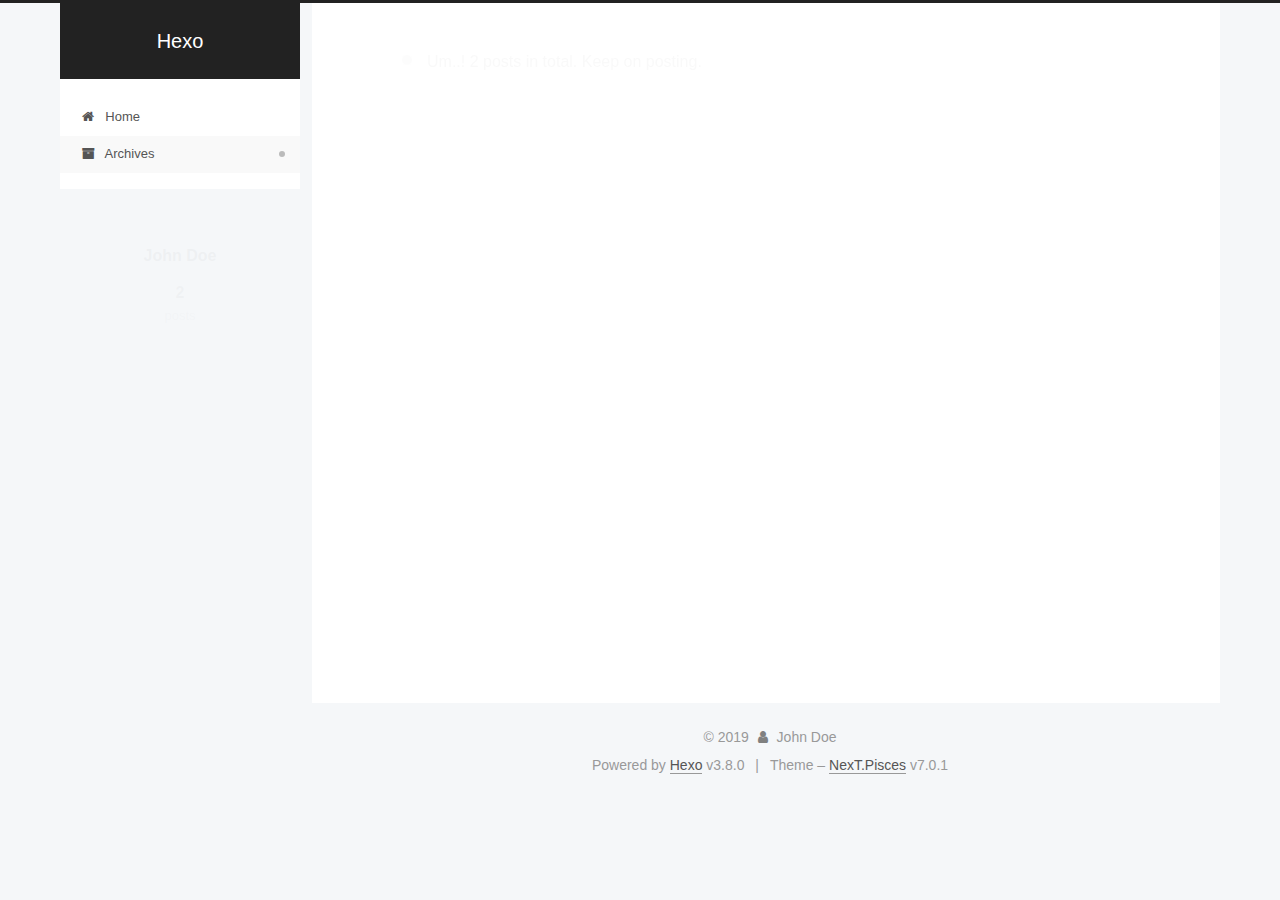
==== commit 68434266: "Site updated: 2019-03-08 22:20:06" ====
--- a/archives/index.html
+++ b/archives/index.html
@@ -14,7 +14,7 @@
   
 
 
-<html class="theme-next mist use-motion" lang>
+<html class="theme-next pisces use-motion" lang>
 <head><meta name="generator" content="Hexo 3.8.0">
   <meta charset="UTF-8">
 <meta http-equiv="X-UA-Compatible" content="IE=edge">
@@ -72,7 +72,7 @@
   var NexT = window.NexT || {};
   var CONFIG = {
     root: '/',
-    scheme: 'Mist',
+    scheme: 'Pisces',
     version: '7.0.1',
     sidebar: {"position":"left","display":"post","offset":12,"onmobile":false,"dimmer":false},
     back2top: true,
@@ -244,22 +244,6 @@
   
 
   
-    
-
-    
-    
-      
-      
-    
-      
-      
-    
-    
-
-  
-
-
-  
 
   
 </nav>
@@ -279,6 +263,22 @@
     <main id="main" class="main">
       <div class="main-inner">
         <div class="content-wrap">
+          
+            
+
+    
+    
+      
+      
+    
+      
+      
+    
+    
+
+  
+
+
           
           <div id="content" class="content">
             
@@ -442,16 +442,6 @@
           
 
           
-             <div class="cc-license motion-element" itemprop="license">
-              
-              
-                
-              
-              
-              
-              <a href="https://creativecommons.org/licenses/by-nc-sa/4.0/" class="cc-opacity" rel="noopener" target="_blank"><img src="/images/cc-by-nc-sa.svg" alt="Creative Commons"></a>
-             </div>
-          
 
           
           
@@ -499,7 +489,7 @@
 
 
 
-  <div class="theme-info">Theme – <a href="https://theme-next.org" class="theme-link" rel="noopener" target="_blank">NexT.Mist</a> v7.0.1</div>
+  <div class="theme-info">Theme – <a href="https://theme-next.org" class="theme-link" rel="noopener" target="_blank">NexT.Pisces</a> v7.0.1</div>
 
 
 
@@ -587,8 +577,9 @@
   
 
 
-  <script src="/js/src/schemes/muse.js?v=7.0.1"></script>
-
+  <script src="/js/src/affix.js?v=7.0.1"></script>
+
+  <script src="/js/src/schemes/pisces.js?v=7.0.1"></script>
 
 
 
--- a/css/main.css
+++ b/css/main.css
@@ -189,7 +189,7 @@
   font-size: 14px;
   line-height: 2;
   color: #555;
-  background: #fff;
+  background: #f5f7f9;
 }
 @media (max-width: 767px) {
   body {
@@ -227,87 +227,87 @@
   margin: 20px 0 15px;
 }
 h1 {
-  font-size: 24px;
+  font-size: 22px;
 }
 h1 code {
-  font-size: 24px;
+  font-size: 22px;
 }
 @media (max-width: 767px) {
   h1 {
-    font-size: 20px;
+    font-size: 18px;
   }
   h1 code {
-    font-size: 20px;
+    font-size: 18px;
   }
 }
 h2 {
-  font-size: 22px;
+  font-size: 20px;
 }
 h2 code {
-  font-size: 22px;
+  font-size: 20px;
 }
 @media (max-width: 767px) {
   h2 {
-    font-size: 18px;
+    font-size: 16px;
   }
   h2 code {
-    font-size: 18px;
+    font-size: 16px;
   }
 }
 h3 {
-  font-size: 20px;
+  font-size: 18px;
 }
 h3 code {
-  font-size: 20px;
+  font-size: 18px;
 }
 @media (max-width: 767px) {
   h3 {
-    font-size: 16px;
+    font-size: 14px;
   }
   h3 code {
-    font-size: 16px;
+    font-size: 14px;
   }
 }
 h4 {
-  font-size: 18px;
+  font-size: 16px;
 }
 h4 code {
-  font-size: 18px;
+  font-size: 16px;
 }
 @media (max-width: 767px) {
   h4 {
-    font-size: 14px;
+    font-size: 12px;
   }
   h4 code {
-    font-size: 14px;
+    font-size: 12px;
   }
 }
 h5 {
-  font-size: 16px;
+  font-size: 14px;
 }
 h5 code {
-  font-size: 16px;
+  font-size: 14px;
 }
 @media (max-width: 767px) {
   h5 {
-    font-size: 12px;
+    font-size: 10px;
   }
   h5 code {
-    font-size: 12px;
+    font-size: 10px;
   }
 }
 h6 {
-  font-size: 14px;
+  font-size: 12px;
 }
 h6 code {
-  font-size: 14px;
+  font-size: 12px;
 }
 @media (max-width: 767px) {
   h6 {
-    font-size: 10px;
+    font-size: 8px;
   }
   h6 code {
-    font-size: 10px;
+    font-size: 8px;
   }
 }
 p {
@@ -490,30 +490,30 @@
 .header-inner {
   margin: 0 auto;
   padding: 100px 0 70px;
-  width: 700px;
+  width: calc(100% - 20px);
 }
 @media (min-width: 1200px) {
   .container .header-inner {
-    width: 800px;
+    width: 1160px;
   }
 }
 @media (min-width: 1600px) {
   .container .header-inner {
-    width: 900px;
+    width: 73%;
   }
 }
 .main-inner {
   margin: 0 auto;
-  width: 700px;
+  width: calc(100% - 20px);
 }
 @media (min-width: 1200px) {
   .container .main-inner {
-    width: 800px;
+    width: 1160px;
   }
 }
 @media (min-width: 1600px) {
   .container .main-inner {
-    width: 900px;
+    width: 73%;
   }
 }
 .footer {
@@ -522,16 +522,16 @@
 .footer-inner {
   box-sizing: border-box;
   margin: 0px auto;
-  width: 700px;
+  width: calc(100% - 20px);
 }
 @media (min-width: 1200px) {
   .container .footer-inner {
-    width: 800px;
+    width: 1160px;
   }
 }
 @media (min-width: 1600px) {
   .container .footer-inner {
-    width: 900px;
+    width: 73%;
   }
 }
 pre,
@@ -991,10 +991,10 @@
   padding: 0 20px;
   font-size: 14px;
   color: #555;
-  background: transparent;
-  border: 2px solid #222;
+  background: #fff;
+  border: 2px solid #555;
   text-decoration: none;
-  border-radius: 0;
+  border-radius: 2px;
   transition-property: background-color;
   transition-duration: 0.2s;
   transition-timing-function: ease-in-out;
@@ -1003,8 +1003,8 @@
 }
 .btn:hover {
   border-color: #222;
-  color: #222;
-  background: #fff;
+  color: #fff;
+  background: #222;
 }
 .btn +.btn {
   margin: 0 0 8px 8px;
@@ -1119,7 +1119,7 @@
   width: 24px;
   background: #222;
   font-size: 12px;
-  opacity: 1;
+  opacity: 0.6;
   color: #fff;
   cursor: pointer;
   text-align: center;
@@ -1140,7 +1140,7 @@
   }
 }
 .back-to-top.back-to-top-on {
-  bottom: 19px;
+  bottom: 30px;
 }
 .header {
   background: transparent;
@@ -1154,7 +1154,7 @@
 }
 .site-meta {
   margin: 0;
-  text-align: left;
+  text-align: center;
 }
 @media (max-width: 767px) {
   .site-meta {
@@ -1165,12 +1165,12 @@
   position: relative;
   display: inline-block;
   padding: 0 40px;
-  color: #222;
+  color: #fff;
   background: #222;
   border-bottom: none;
 }
 .brand:hover {
-  color: #222;
+  color: #fff;
 }
 .logo {
   display: inline-block;
@@ -1189,7 +1189,7 @@
 .site-subtitle {
   margin-top: 10px;
   font-size: 13px;
-  color: #999;
+  color: #ddd;
 }
 .use-motion .brand {
   opacity: 0;
@@ -1402,7 +1402,7 @@
 .posts-collapse {
   position: relative;
   z-index: 1010;
-  margin-left: 0;
+  margin-left: 55px;
 }
 .posts-collapse::after {
   content: " ";
@@ -1807,21 +1807,21 @@
   display: block;
   margin: 0 auto;
   padding: 2px;
-  max-width: 96px;
+  max-width: 120px;
   height: auto;
-  border: 2px solid #333;
+  border: 1px solid #eee;
   opacity: 1;
 }
 .site-author-name {
-  margin: 5px 0 0;
+  margin: 0;
   text-align: center;
-  color: #f5f5f5;
-  font-weight: normal;
+  color: #222;
+  font-weight: 600;
 }
 .site-description {
-  margin-top: 5px;
+  margin-top: 0;
   text-align: center;
-  font-size: 14px;
+  font-size: 13px;
   color: #999;
 }
 .site-state {
@@ -1834,7 +1834,7 @@
 .site-state-item {
   display: inline-block;
   padding: 0 15px;
-  border-left: 1px solid #333;
+  border-left: 1px solid #eee;
 }
 .site-state-item:first-child {
   border-left: none;
@@ -1847,11 +1847,11 @@
   text-align: center;
   color: inherit;
   font-weight: 600;
-  font-size: 18px;
+  font-size: 16px;
 }
 .site-state-item-name {
   font-size: 13px;
-  color: inherit;
+  color: #999;
 }
 .feed-link {
   margin-top: 10px;
@@ -1895,7 +1895,7 @@
   width: 4px;
   height: 4px;
   border-radius: 50%;
-  background: #8f6ac6;
+  background: #ec7aff;
 }
 .links-of-blogroll {
   font-size: 13px;
@@ -1934,7 +1934,7 @@
   color: #555;
 }
 .sidebar-nav li:hover {
-  color: #f5f5f5;
+  color: #fc6423;
 }
 .page-post-detail .sidebar-nav-toc {
   padding: 0 5px;
@@ -1943,11 +1943,11 @@
   margin-left: 10px;
 }
 .sidebar-nav .sidebar-nav-active {
-  color: #87daff;
-  border-bottom-color: #87daff;
+  color: #fc6423;
+  border-bottom-color: #fc6423;
 }
 .sidebar-nav .sidebar-nav-active:hover {
-  color: #87daff;
+  color: #fc6423;
 }
 .sidebar-panel {
   display: none;
@@ -1980,12 +1980,12 @@
   transition-timing-function: ease-in-out;
   transition-delay: 0s;
   transition-property: all;
-  color: #999;
-  border-bottom-color: #555;
+  color: #666;
+  border-bottom-color: #ccc;
 }
 .post-toc ol a:hover {
-  color: #ccc;
-  border-bottom-color: #ccc;
+  color: #000;
+  border-bottom-color: #000;
 }
 .post-toc .nav-item {
   overflow: hidden;
@@ -2006,14 +2006,14 @@
   display: block;
 }
 .post-toc .nav .active > a {
-  color: #87daff;
-  border-bottom-color: #87daff;
+  color: #fc6423;
+  border-bottom-color: #fc6423;
 }
 .post-toc .nav .active-current > a {
-  color: #87daff;
+  color: #fc6423;
 }
 .post-toc .nav .active-current > a:hover {
-  color: #87daff;
+  color: #fc6423;
 }
 .footer {
   font-size: 14px;
@@ -2505,7 +2505,7 @@
   }
 }
 .page-post-detail .sidebar-toggle-line {
-  background: #87daff;
+  background: #fc6423;
 }
 .page-post-detail .comments {
   overflow: hidden;
@@ -2528,163 +2528,246 @@
 ul.breadcrumb li+li:last-child {
   font-weight: bold;
 }
-a {
-  border-bottom-color: #ccc;
-}
-hr {
-  margin: 20px 0;
-  height: 2px;
-}
-.main-inner {
-  margin-top: 80px;
-}
 .header {
-  background: #f5f5f5;
+  position: relative;
+  margin: 0 auto;
+  width: calc(100% - 20px);
+}
+@media (min-width: 1200px) {
+  .header {
+    width: 1160px;
+  }
+}
+@media (min-width: 1600px) {
+  .header {
+    width: 73%;
+  }
+}
+@media (min-width: 768px) and (max-width: 991px) {
+  .header {
+    width: auto;
+  }
+}
+@media (max-width: 767px) {
+  .header {
+    width: auto;
+  }
 }
 .header-inner {
-  padding: 25px 0 20px;
-}
-.header-inner:before,
-.header-inner:after {
+  position: absolute;
+  top: 0;
+  overflow: hidden;
+  padding: 0;
+  width: 240px;
+  background: #fff;
+  box-shadow: initial;
+  border-radius: initial;
+}
+@media (min-width: 1200px) {
+  .container .header-inner {
+    width: 240px;
+  }
+}
+@media (min-width: 768px) and (max-width: 991px) {
+  .header-inner {
+    position: relative;
+    width: auto;
+    border-radius: initial;
+  }
+}
+@media (max-width: 767px) {
+  .header-inner {
+    position: relative;
+    width: auto;
+    border-radius: initial;
+  }
+}
+.main:before,
+.main:after {
   content: " ";
   display: table;
 }
-.header-inner:after {
+.main:after {
   clear: both;
 }
-@media (max-width: 767px) {
-  .header-inner {
+@media (min-width: 768px) and (max-width: 991px) {
+  .container .main-inner {
     width: auto;
-    margin-bottom: 50px;
-    padding: 10px;
-  }
+  }
+}
+@media (max-width: 767px) {
+  .container .main-inner {
+    width: auto;
+  }
+}
+.content-wrap {
+  float: right;
+  box-sizing: border-box;
+  padding: 40px;
+  width: calc(100% - 252px);
+  background: #fff;
+  min-height: 700px;
+  box-shadow: initial;
+  border-radius: initial;
+}
+@media (min-width: 768px) and (max-width: 991px) {
+  .content-wrap {
+    width: 100%;
+    padding: 20px;
+    border-radius: initial;
+  }
+}
+@media (max-width: 767px) {
+  .content-wrap {
+    width: 100%;
+    padding: 20px;
+    min-height: auto;
+    border-radius: initial;
+  }
+}
+.sidebar {
+  position: static;
+  float: left;
+  margin-left: -100%;
+  width: 240px;
+  background: #f5f7f9;
+  box-shadow: none;
+}
+@media (min-width: 768px) and (max-width: 991px) {
+  .sidebar {
+    display: none;
+  }
+}
+@media (max-width: 767px) {
+  .sidebar {
+    display: none;
+  }
+}
+.sidebar-toggle {
+  display: none;
+}
+.footer-inner {
+  padding-left: 260px;
+}
+@media (min-width: 768px) and (max-width: 991px) {
+  .footer-inner {
+    width: auto;
+    padding-left: 0 !important;
+    padding-right: 0 !important;
+  }
+}
+@media (max-width: 767px) {
+  .footer-inner {
+    width: auto;
+    padding-left: 0 !important;
+    padding-right: 0 !important;
+  }
+}
+.sidebar-position-right .header-inner {
+  right: 0;
+}
+.sidebar-position-right .content-wrap {
+  float: left;
+}
+.sidebar-position-right .sidebar {
+  float: right;
+}
+.sidebar-position-right .footer-inner {
+  padding-left: 0;
+  padding-right: 260px;
+}
+.site-brand-wrapper {
+  position: relative;
 }
 .site-meta {
-  float: left;
-  margin-left: -20px;
-  line-height: normal;
-}
-@media (max-width: 767px) {
+  padding: 20px 0;
+  color: #fff;
+  background: #222;
+}
+@media (min-width: 768px) and (max-width: 991px) {
   .site-meta {
-    margin-left: 10px;
-  }
-}
-.site-meta .brand {
-  padding: 2px 1px;
+    box-shadow: 0 0 16px rgba(0,0,0,0.5);
+  }
+}
+@media (max-width: 767px) {
+  .site-meta {
+    box-shadow: 0 0 16px rgba(0,0,0,0.5);
+  }
+}
+.brand {
+  padding: 0;
   background: none;
 }
-@media (max-width: 767px) {
-  .site-meta .brand {
-    display: block;
-  }
-}
-.site-meta .logo {
+.brand:hover {
+  color: #fff;
+}
+.site-subtitle {
+  margin: 10px 10px 0;
+  font-weight: initial;
+}
+.custom-logo-image {
+  margin-top: 20px;
+}
+@media (min-width: 768px) and (max-width: 991px) {
+  .custom-logo-image {
+    display: none;
+  }
+}
+@media (max-width: 767px) {
+  .custom-logo-image {
+    display: none;
+  }
+}
+.site-search form {
   display: none;
 }
-.site-meta .site-title {
-  font-size: 22px;
-  font-weight: bolder;
-}
-@media (max-width: 767px) {
-  .site-meta .site-title {
-    line-height: 34px;
-  }
-}
-.logo-line-before,
-.logo-line-after {
-  display: block;
-  overflow: hidden;
-  margin: 0 auto;
-  width: 75%;
-}
-@media (max-width: 767px) {
-  .logo-line-before,
-  .logo-line-after {
-    display: none;
-  }
-}
-.logo-line-before i,
-.logo-line-after i {
-  position: relative;
-  display: block;
-  height: 2px;
-  background: #222;
-}
-@media (max-width: 767px) {
-  .logo-line-before i,
-  .logo-line-after i {
-    height: 3px;
-  }
-}
-.use-motion .logo-line-before i {
-  left: -100%;
-}
-.use-motion .logo-line-after i {
-  right: -100%;
-}
-.site-subtitle {
-  display: none;
-}
-.site-nav-toggle {
-  position: static;
-  float: right;
+.site-nav {
+  border-top: none;
+}
+@media (min-width: 768px) and (max-width: 991px) {
+  .site-nav {
+    display: none !important;
+  }
+}
+@media (min-width: 768px) and (max-width: 991px) {
+  .site-nav-on {
+    display: block !important;
+  }
 }
 .menu-item-active a,
 .menu .menu-item a:hover,
 .menu .menu-item span.exturl:hover {
-  background: #e1e1e1;
-}
-.menu {
-  margin: 8px 0 0 0;
-}
-@media (max-width: 767px) {
-  .menu {
-    margin: 20px 0 0 0;
-    padding: 0;
-  }
-}
-.menu br {
-  display: none;
+  background: #f9f9f9;
+  border-bottom-color: #fff;
+}
+.menu-item-active a:after,
+.menu .menu-item a:hover:after,
+.menu .menu-item span.exturl:hover:after {
+  content: " ";
+  position: absolute;
+  top: 50%;
+  margin-top: -3px;
+  right: 15px;
+  width: 6px;
+  height: 6px;
+  border-radius: 50%;
+  background-color: #bbb;
 }
 .menu .menu-item {
+  display: block;
   margin: 0;
-}
-@media (max-width: 767px) {
-  .menu .menu-item {
-    display: block;
-  }
-}
-.menu .menu-item .badge {
-  display: inline-block;
-  padding: 1px 4px;
-  margin-left: 5px;
-  font-weight: 700;
-  line-height: 1;
-  color: #555;
-  text-align: center;
-  white-space: nowrap;
-  background-color: #fff;
-  border-radius: 10px;
-  text-shadow: 1px 1px 0px rgba(0,0,0,0.1);
-}
-@media (max-width: 767px) {
-  .menu .menu-item .badge {
-    float: right;
-    margin: 0.35em 0 0 0;
-  }
 }
 .menu .menu-item a,
 .menu .menu-item span.exturl {
-  padding: 0 10px;
-  border: none;
-  border-radius: 2px;
-  transition-property: background;
-}
-@media (max-width: 767px) {
-  .menu .menu-item a,
-  .menu .menu-item span.exturl {
-    text-align: left;
-  }
+  position: relative;
+  box-sizing: border-box;
+  padding: 5px 20px;
+  text-align: left;
+  line-height: inherit;
+  transition-property: background-color;
+  transition-duration: 0.2s;
+  transition-timing-function: ease-in-out;
+  transition-delay: 0s;
 }
 @media (hover: none) {
   .menu .menu-item a:hover,
@@ -2692,174 +2775,225 @@
     background: none;
   }
 }
-.menu a::before {
+.menu .menu-item .badge {
+  display: inline-block;
+  padding: 2px 5px;
+  font-weight: 700;
+  line-height: 1;
+  color: #fff;
+  text-align: center;
+  white-space: nowrap;
+  vertical-align: middle;
+  background-color: #ccc;
+  border-radius: 10px;
+  float: right;
+  margin: 0.35em 0 0 0;
+  text-shadow: 1px 1px 0px rgba(0,0,0,0.1);
+}
+.menu .menu-item br {
   display: none;
 }
-@media (max-width: 767px) {
-  .menu a::before {
+.btn-bar {
+  background-color: #fff;
+}
+.site-nav-toggle {
+  left: 20px;
+  top: 50%;
+  -webkit-transform: translateY(-50%);
+  -webkit-transform: translateY(-50%);
+  -moz-transform: translateY(-50%);
+  -ms-transform: translateY(-50%);
+  -o-transform: translateY(-50%);
+  transform: translateY(-50%);
+}
+@media (min-width: 768px) and (max-width: 991px) {
+  .site-nav-toggle {
     display: block;
   }
 }
-@media (max-width: 767px) {
-  .menu {
-    float: none;
-  }
-}
-.site-search form {
+.sub-menu {
+  margin: 0;
+  padding: 6px 0;
+  background: #fff !important;
+  border-bottom: 1px solid #ddd;
+}
+.sub-menu .menu-item {
+  display: inline-block !important;
+}
+.sub-menu .menu-item a,
+.sub-menu .menu-item span.exturl {
+  padding: initial !important;
+  margin: 5px 10px;
+}
+.sub-menu .menu-item a:hover,
+.sub-menu .menu-item span.exturl:hover {
+  background: initial !important;
+  color: #fc6423;
+}
+.sub-menu .menu-item-active a {
+  background: #fff !important;
+  color: #fc6423;
+  border-bottom-color: #fc6423;
+}
+.sub-menu .menu-item-active a:hover {
+  background: #fff !important;
+  border-bottom-color: #fc6423;
+}
+.sub-menu .menu-item-active a:after {
+  content: initial;
+}
+.use-motion .sidebar .motion-element {
+  opacity: 1;
+}
+.sidebar {
+  right: auto;
+  bottom: auto;
+  -webkit-transform: none;
+}
+.sidebar-inner {
+  box-sizing: border-box;
+  width: 240px;
+  color: #555;
+  background: #fff;
+  box-shadow: initial;
+  border-radius: initial;
+  opacity: 0;
+}
+.sidebar-inner.affix {
+  position: fixed;
+  top: 12px;
+}
+.sidebar-inner.affix-bottom {
+  position: absolute;
+}
+.site-overview {
+  text-align: left;
+}
+.site-author:before,
+.site-author:after {
+  content: " ";
+  display: table;
+}
+.site-author:after {
+  clear: both;
+}
+.sidebar a,
+.sidebar span.exturl {
+  color: #555;
+}
+.sidebar a:hover,
+.sidebar span.exturl:hover {
+  color: #222;
+}
+.site-state-item {
+  padding: 0 10px;
+}
+.links-of-author-item a:before,
+.links-of-author-item span.exturl:before {
   display: none;
 }
-.posts-expand {
-  padding-top: 0;
-}
-.posts-expand .post-title,
-.posts-expand .post-meta {
-  text-align: left;
-}
-@media (max-width: 767px) {
-  .posts-expand .post-title,
-  .posts-expand .post-meta {
-    text-align: center;
-  }
-}
-.posts-expand .post-eof {
-  display: none;
-}
-.posts-expand .post {
-  margin-top: 120px;
-}
-.posts-expand .post:first-child {
+.links-of-author-item a,
+.links-of-author-item span.exturl {
+  border-bottom: none;
+  text-decoration: underline;
+}
+.feed-link {
+  border-top: 1px dotted #ccc;
+  border-bottom: 1px dotted #ccc;
+  text-align: center;
+}
+.feed-link a {
+  display: block;
+  color: #fc6423;
+  border: none;
+}
+.feed-link a:hover {
+  background: none;
+  color: #e34603;
+}
+.feed-link a:hover i {
+  color: #e34603;
+}
+.links-of-author {
+  display: flex;
+  flex-wrap: wrap;
+  justify-content: center;
+}
+.links-of-author span.exturl {
+  font-size: 13px;
+}
+.links-of-author-item {
+  margin: 5px 0 0;
+  width: 50%;
+}
+.links-of-author-item a,
+.links-of-author-item .exturl {
+  max-width: 216px;
+  box-sizing: border-box;
+  display: inline-block;
+  margin-right: 0;
+  margin-bottom: 0;
+  padding: 0 5px;
+  overflow: hidden;
+  white-space: nowrap;
+  text-overflow: ellipsis;
+}
+.links-of-author-item a,
+.links-of-author-item span.exturl {
+  display: block;
+  text-decoration: none;
+}
+.links-of-author-item a:hover,
+.links-of-author-item span.exturl:hover {
+  border-radius: 4px;
+  background: #eee;
+}
+.links-of-author-item .fa {
+  margin-right: 2px;
+  font-size: 16px;
+}
+.links-of-author-item .fa-globe {
+  font-size: 15px;
+}
+.links-of-blogroll {
+  text-align: center;
+  margin-top: 5px;
+  padding: 3px 0 0;
+}
+.links-of-blogroll-title {
   margin-top: 0;
 }
-.posts-expand .post-meta {
-  margin-top: 5px;
-  margin-bottom: 20px;
-}
-.posts-expand .post-title {
-  position: relative;
-  font-size: 26px;
-  font-weight: 400;
-}
-@media (max-width: 767px) {
-  .posts-expand .post-title {
-    font-size: 22px;
-  }
-}
-@media (min-width: 1200px) {
-  .posts-expand .post-title {
-    font-size: 26px;
-  }
-}
-.posts-expand .post-title:hover:before {
-  background: #222;
-}
-@media (max-width: 767px) {
-  .posts-expand .post-body {
-    font-size: 14px;
-  }
-}
-.posts-expand .post-body img {
-  margin: 0;
-}
-.posts-expand .post-tags {
-  text-align: left;
-}
-.posts-expand .post-tags a {
-  padding: 1px 5px;
-  background: #f5f5f5;
-  border-bottom: none;
-}
-.posts-expand .post-tags a:hover {
-  background: #ccc;
-}
-.posts-expand .post-nav {
-  margin-top: 40px;
-}
-.post-button {
-  margin-top: 20px;
-  text-align: left;
-}
-.post-button a {
+.links-of-blogroll-item {
   padding: 0;
-  font-size: 14px;
-  background: none;
-  border: none;
-  border-bottom: 2px solid #666;
-  transition-property: border;
-}
-@media (max-width: 767px) {
-  .post-button a {
-    font-size: 12px;
-  }
-}
-@media (min-width: 1200px) {
-  .post-button a {
-    font-size: 16px;
-  }
-}
-.post-button a:hover {
-  border-bottom-color: #222;
+}
+.links-of-blogroll-inline:before,
+.links-of-blogroll-inline:after {
+  content: " ";
+  display: table;
+}
+.links-of-blogroll-inline:after {
+  clear: both;
 }
 .links-of-blogroll-inline .links-of-blogroll-item {
-  display: inline-block;
-}
-.btn {
-  padding: 0 10px;
-  border-width: 2px;
-  border-radius: 0;
-}
-.headband {
-  display: none;
-}
-.site-search {
-  position: relative;
-  float: right;
-  margin-top: 5px;
-  padding-top: 3px;
-}
-@media (max-width: 767px) {
-  .site-search {
-    float: none;
-    padding: 0 10px;
-  }
-}
-@media (max-width: 767px) {
-  .container .main-inner {
-    width: auto;
-  }
-}
-.page-post-detail .post-title,
-.page-post-detail .post-meta {
-  text-align: center;
-}
-.page-post-detail .post-title:before {
-  display: none;
-}
-.page-post-detail .post-meta {
-  margin-bottom: 60px;
-}
-.pagination {
-  margin: 120px 0 0;
-  text-align: left;
-}
-@media (max-width: 767px) {
-  .pagination {
-    margin: 80px 10px 0;
-    text-align: center;
-  }
-}
-.footer {
-  margin-top: 80px;
-  padding: 10px 0;
-  background: #f5f5f5;
-  color: #666;
-}
-.footer-inner {
-  margin: 0 auto;
-  text-align: left;
-}
-@media (max-width: 767px) {
-  .footer-inner {
-    width: auto;
-    text-align: center;
-  }
-}
+  margin: 5px 0 0;
+  width: 50%;
+  display: inline-block;
+  width: unset;
+}
+.links-of-blogroll-inline .links-of-blogroll-item a,
+.links-of-blogroll-inline .links-of-blogroll-item .exturl {
+  max-width: 216px;
+  box-sizing: border-box;
+  display: inline-block;
+  margin-right: 0;
+  margin-bottom: 0;
+  padding: 0 5px;
+  overflow: hidden;
+  white-space: nowrap;
+  text-overflow: ellipsis;
+}
+@media (max-width: 767px) {
+  .post-body {
+    text-align: justify;
+  }
+}
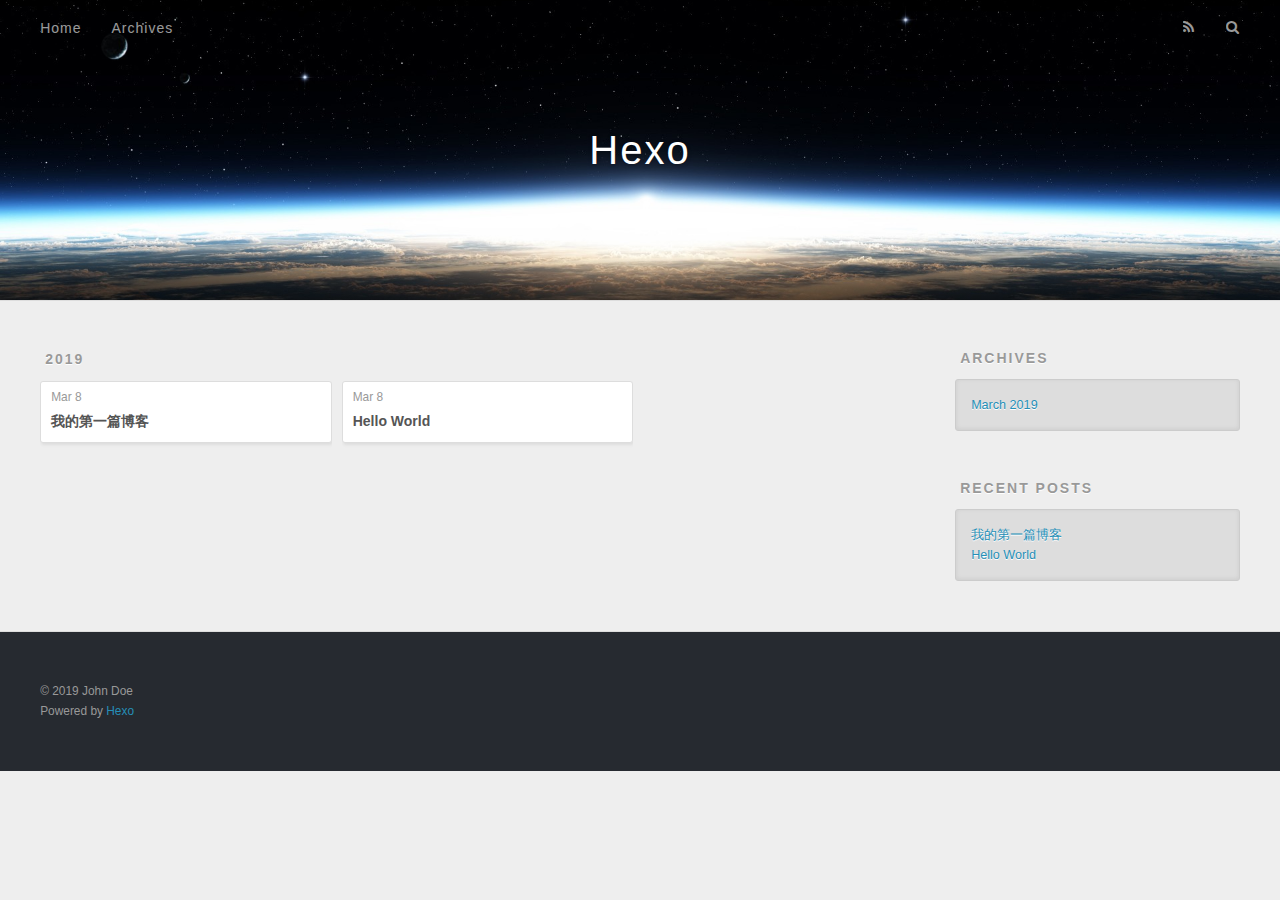
==== commit ed30359c: "Site updated: 2019-03-12 19:32:59" ====
--- a/archives/index.html
+++ b/archives/index.html
@@ -1,103 +1,12 @@
 <!DOCTYPE html>
-
-
-
-
-
-
-
-
-
-
-
+<html>
+<head><meta name="generator" content="Hexo 3.8.0">
+  <meta charset="utf-8">
+  
 
   
-
-
-<html class="theme-next pisces use-motion" lang>
-<head><meta name="generator" content="Hexo 3.8.0">
-  <meta charset="UTF-8">
-<meta http-equiv="X-UA-Compatible" content="IE=edge">
-<meta name="viewport" content="width=device-width, initial-scale=1, maximum-scale=2">
-<meta name="theme-color" content="#222">
-
-
-
-
-
-
-
-
-
-
-
-
-
-
-
-
-
-
-
-
-
-
-
-
-
-
-<link rel="stylesheet" href="/lib/font-awesome/css/font-awesome.min.css?v=4.6.2">
-
-<link rel="stylesheet" href="/css/main.css?v=7.0.1">
-
-
-  <link rel="apple-touch-icon" sizes="180x180" href="/images/apple-touch-icon-next.png?v=7.0.1">
-
-
-  <link rel="icon" type="image/png" sizes="32x32" href="/images/favicon-32x32-next.png?v=7.0.1">
-
-
-  <link rel="icon" type="image/png" sizes="16x16" href="/images/favicon-16x16-next.png?v=7.0.1">
-
-
-  <link rel="mask-icon" href="/images/logo.svg?v=7.0.1" color="#222">
-
-
-
-
-
-
-
-<script id="hexo.configurations">
-  var NexT = window.NexT || {};
-  var CONFIG = {
-    root: '/',
-    scheme: 'Pisces',
-    version: '7.0.1',
-    sidebar: {"position":"left","display":"post","offset":12,"onmobile":false,"dimmer":false},
-    back2top: true,
-    back2top_sidebar: false,
-    fancybox: false,
-    fastclick: false,
-    lazyload: false,
-    tabs: true,
-    motion: {"enable":true,"async":false,"transition":{"post_block":"fadeIn","post_header":"slideDownIn","post_body":"slideDownIn","coll_header":"slideLeftIn","sidebar":"slideUpIn"}},
-    algolia: {
-      applicationID: '',
-      apiKey: '',
-      indexName: '',
-      hits: {"per_page":10},
-      labels: {"input_placeholder":"Search for Posts","hits_empty":"We didn't find any results for the search: ${query}","hits_stats":"${hits} results found in ${time} ms"}
-    }
-  };
-</script>
-
-
-  
-
-
-
-
+  <title>Archives | Hexo</title>
+  <meta name="viewport" content="width=device-width, initial-scale=1, maximum-scale=1">
   <meta property="og:type" content="website">
 <meta property="og:title" content="Hexo">
 <meta property="og:url" content="http://yoursite.com/archives/index.html">
@@ -105,530 +14,180 @@
 <meta property="og:locale" content="default">
 <meta name="twitter:card" content="summary">
 <meta name="twitter:title" content="Hexo">
-
-
-
-
-
-
-  <link rel="canonical" href="http://yoursite.com/archives/">
-
-
-
-<script id="page.configurations">
-  CONFIG.page = {
-    sidebar: "",
-  };
-</script>
-
-  <title>Archive | Hexo</title>
   
-
-
-
-
-
-
-
-
-
-
-
-
-  <noscript>
-  <style>
-  .use-motion .motion-element,
-  .use-motion .brand,
-  .use-motion .menu-item,
-  .sidebar-inner,
-  .use-motion .post-block,
-  .use-motion .pagination,
-  .use-motion .comments,
-  .use-motion .post-header,
-  .use-motion .post-body,
-  .use-motion .collection-title { opacity: initial; }
-
-  .use-motion .logo,
-  .use-motion .site-title,
-  .use-motion .site-subtitle {
-    opacity: initial;
-    top: initial;
-  }
-
-  .use-motion .logo-line-before i { left: initial; }
-  .use-motion .logo-line-after i { right: initial; }
-  </style>
-</noscript>
-
-</head>
-
-<body itemscope itemtype="http://schema.org/WebPage" lang="default">
-
+    <link rel="alternate" href="/atom.xml" title="Hexo" type="application/atom+xml">
   
   
-    
+    <link rel="icon" href="/favicon.png">
   
-
-  <div class="container sidebar-position-left page-archive">
-    <div class="headband"></div>
-
-    <header id="header" class="header" itemscope itemtype="http://schema.org/WPHeader">
-      <div class="header-inner"><div class="site-brand-wrapper">
-  <div class="site-meta">
-    
-
-    <div class="custom-logo-site-title">
-      <a href="/" class="brand" rel="start">
-        <span class="logo-line-before"><i></i></span>
-        <span class="site-title">Hexo</span>
-        <span class="logo-line-after"><i></i></span>
-      </a>
+  
+    <link href="//fonts.googleapis.com/css?family=Source+Code+Pro" rel="stylesheet" type="text/css">
+  
+  <link rel="stylesheet" href="/css/style.css">
+</head>
+</html>
+<body>
+  <div id="container">
+    <div id="wrap">
+      <header id="header">
+  <div id="banner"></div>
+  <div id="header-outer" class="outer">
+    <div id="header-title" class="inner">
+      <h1 id="logo-wrap">
+        <a href="/" id="logo">Hexo</a>
+      </h1>
+      
     </div>
-    
-    
+    <div id="header-inner" class="inner">
+      <nav id="main-nav">
+        <a id="main-nav-toggle" class="nav-icon"></a>
+        
+          <a class="main-nav-link" href="/">Home</a>
+        
+          <a class="main-nav-link" href="/archives">Archives</a>
+        
+      </nav>
+      <nav id="sub-nav">
+        
+          <a id="nav-rss-link" class="nav-icon" href="/atom.xml" title="RSS Feed"></a>
+        
+        <a id="nav-search-btn" class="nav-icon" title="Search"></a>
+      </nav>
+      <div id="search-form-wrap">
+        <form action="//google.com/search" method="get" accept-charset="UTF-8" class="search-form"><input type="search" name="q" class="search-form-input" placeholder="Search"><button type="submit" class="search-form-submit">&#xF002;</button><input type="hidden" name="sitesearch" value="http://yoursite.com"></form>
+      </div>
+    </div>
   </div>
-
-  <div class="site-nav-toggle">
-    <button aria-label="Toggle navigation bar">
-      <span class="btn-bar"></span>
-      <span class="btn-bar"></span>
-      <span class="btn-bar"></span>
-    </button>
-  </div>
-</div>
-
-
-
-<nav class="site-nav">
+</header>
+      <div class="outer">
+        <section id="main">
   
-    <ul id="menu" class="menu">
-      
-        
-        
-        
-          
-          <li class="menu-item menu-item-home">
-
-    
-    
-    
-      
-    
-
-    
-
-    <a href="/" rel="section"><i class="menu-item-icon fa fa-fw fa-home"></i> <br>Home</a>
-
-  </li>
-        
-        
-        
-          
-          <li class="menu-item menu-item-archives menu-item-active">
-
-    
-    
-    
-      
-    
-
-    
-
-    <a href="/archives/" rel="section"><i class="menu-item-icon fa fa-fw fa-archive"></i> <br>Archives</a>
-
-  </li>
-
-      
-      
-    </ul>
   
-
-  
-
-  
-</nav>
-
-
-
-  
-
-
-
-</div>
-    </header>
-
-    
-
-
-    <main id="main" class="main">
-      <div class="main-inner">
-        <div class="content-wrap">
-          
-            
-
     
     
       
       
+      <section class="archives-wrap">
+        <div class="archive-year-wrap">
+          <a href="/archives/2019" class="archive-year">2019</a>
+        </div>
+        <div class="archives">
     
+    <article class="archive-article archive-type-post">
+  <div class="archive-article-inner">
+    <header class="archive-article-header">
+      <a href="/2019/03/08/我的第一篇博客/" class="archive-article-date">
+  <time datetime="2019-03-08T03:39:16.000Z" itemprop="datePublished">Mar 8</time>
+</a>
       
+  
+    <h1 itemprop="name">
+      <a class="archive-article-title" href="/2019/03/08/我的第一篇博客/">我的第一篇博客</a>
+    </h1>
+  
+
+    </header>
+  </div>
+</article>
+  
+    
+    
+    <article class="archive-article archive-type-post">
+  <div class="archive-article-inner">
+    <header class="archive-article-header">
+      <a href="/2019/03/08/hello-world/" class="archive-article-date">
+  <time datetime="2019-03-08T02:59:38.181Z" itemprop="datePublished">Mar 8</time>
+</a>
       
-    
+  
+    <h1 itemprop="name">
+      <a class="archive-article-title" href="/2019/03/08/hello-world/">Hello World</a>
+    </h1>
+  
+
+    </header>
+  </div>
+</article>
+  
+  
+    </div></section>
+  
+
+
+</section>
+        
+          <aside id="sidebar">
+  
     
 
   
+    
+
+  
+    
+  
+    
+  <div class="widget-wrap">
+    <h3 class="widget-title">Archives</h3>
+    <div class="widget">
+      <ul class="archive-list"><li class="archive-list-item"><a class="archive-list-link" href="/archives/2019/03/">March 2019</a></li></ul>
+    </div>
+  </div>
 
 
-          
-          <div id="content" class="content">
-            
+  
+    
+  <div class="widget-wrap">
+    <h3 class="widget-title">Recent Posts</h3>
+    <div class="widget">
+      <ul>
+        
+          <li>
+            <a href="/2019/03/08/我的第一篇博客/">我的第一篇博客</a>
+          </li>
+        
+          <li>
+            <a href="/2019/03/08/hello-world/">Hello World</a>
+          </li>
+        
+      </ul>
+    </div>
+  </div>
 
   
+</aside>
+        
+      </div>
+      <footer id="footer">
   
+  <div class="outer">
+    <div id="footer-info" class="inner">
+      &copy; 2019 John Doe<br>
+      Powered by <a href="http://hexo.io/" target="_blank">Hexo</a>
+    </div>
+  </div>
+</footer>
+    </div>
+    <nav id="mobile-nav">
   
-  <div class="post-block archive">
-    <div id="posts" class="posts-collapse">
-      <span class="archive-move-on"></span>
+    <a href="/" class="mobile-nav-link">Home</a>
+  
+    <a href="/archives" class="mobile-nav-link">Archives</a>
+  
+</nav>
+    
 
-      
-      <span class="archive-page-counter">
-        
-        
-        
-          
-        
-        Um..! 2 posts in total. Keep on posting.
-      </span>
-      
+<script src="//ajax.googleapis.com/ajax/libs/jquery/2.0.3/jquery.min.js"></script>
 
-      
 
-        
-        
-        
+  <link rel="stylesheet" href="/fancybox/jquery.fancybox.css">
+  <script src="/fancybox/jquery.fancybox.pack.js"></script>
 
-        
-          
-          <div class="collection-title">
-            <h1 class="archive-year" id="archive-year-2019">2019</h1>
-          </div>
-        
-        
 
-        
-
-  <article class="post post-type-normal" itemscope itemtype="http://schema.org/Article">
-    <header class="post-header">
-
-      <h2 class="post-title">
-        
-          <a class="post-title-link" href="/2019/03/08/我的第一篇博客/" itemprop="url">
-            
-              <span itemprop="name">我的第一篇博客</span>
-            
-          </a>
-        
-      </h2>
-
-      <div class="post-meta">
-        <time class="post-time" itemprop="dateCreated" datetime="2019-03-08T11:39:16+08:00" content="2019-03-08">
-          03-08
-        </time>
-      </div>
-
-    </header>
-  </article>
+<script src="/js/script.js"></script>
 
 
 
-      
-
-        
-        
-        
-
-        
-        
-
-        
-
-  <article class="post post-type-normal" itemscope itemtype="http://schema.org/Article">
-    <header class="post-header">
-
-      <h2 class="post-title">
-        
-          <a class="post-title-link" href="/2019/03/08/hello-world/" itemprop="url">
-            
-              <span itemprop="name">Hello World</span>
-            
-          </a>
-        
-      </h2>
-
-      <div class="post-meta">
-        <time class="post-time" itemprop="dateCreated" datetime="2019-03-08T10:59:38+08:00" content="2019-03-08">
-          03-08
-        </time>
-      </div>
-
-    </header>
-  </article>
-
-
-
-      
-
-    </div>
   </div>
-  
-  
-  
-
-  
-
-
-
-          </div>
-          
-
-        </div>
-        
-          
-  
-  <div class="sidebar-toggle">
-    <div class="sidebar-toggle-line-wrap">
-      <span class="sidebar-toggle-line sidebar-toggle-line-first"></span>
-      <span class="sidebar-toggle-line sidebar-toggle-line-middle"></span>
-      <span class="sidebar-toggle-line sidebar-toggle-line-last"></span>
-    </div>
-  </div>
-
-  <aside id="sidebar" class="sidebar">
-    <div class="sidebar-inner">
-
-      
-
-      
-
-      <div class="site-overview-wrap sidebar-panel sidebar-panel-active">
-        <div class="site-overview">
-          <div class="site-author motion-element" itemprop="author" itemscope itemtype="http://schema.org/Person">
-            
-              <p class="site-author-name" itemprop="name">John Doe</p>
-              <div class="site-description motion-element" itemprop="description"></div>
-          </div>
-
-          
-            <nav class="site-state motion-element">
-              
-                <div class="site-state-item site-state-posts">
-                
-                  <a href="/archives/">
-                
-                    <span class="site-state-item-count">2</span>
-                    <span class="site-state-item-name">posts</span>
-                  </a>
-                </div>
-              
-
-              
-
-              
-            </nav>
-          
-
-          
-
-          
-
-          
-
-          
-          
-
-          
-            
-          
-          
-
-        </div>
-      </div>
-
-      
-
-      
-
-    </div>
-  </aside>
-  
-
-
-        
-      </div>
-    </main>
-
-    <footer id="footer" class="footer">
-      <div class="footer-inner">
-        <div class="copyright">&copy; <span itemprop="copyrightYear">2019</span>
-  <span class="with-love" id="animate">
-    <i class="fa fa-user"></i>
-  </span>
-  <span class="author" itemprop="copyrightHolder">John Doe</span>
-
-  
-
-  
-</div>
-
-
-  <div class="powered-by">Powered by <a href="https://hexo.io" class="theme-link" rel="noopener" target="_blank">Hexo</a> v3.8.0</div>
-
-
-
-  <span class="post-meta-divider">|</span>
-
-
-
-  <div class="theme-info">Theme – <a href="https://theme-next.org" class="theme-link" rel="noopener" target="_blank">NexT.Pisces</a> v7.0.1</div>
-
-
-
-
-        
-
-
-
-
-
-
-
-
-        
-      </div>
-    </footer>
-
-    
-      <div class="back-to-top">
-        <i class="fa fa-arrow-up"></i>
-        
-      </div>
-    
-
-    
-
-    
-
-    
-  </div>
-
-  
-
-<script>
-  if (Object.prototype.toString.call(window.Promise) !== '[object Function]') {
-    window.Promise = null;
-  }
-</script>
-
-
-
-
-
-
-
-
-
-
-
-
-
-
-
-
-
-
-
-
-
-
-
-
-
-
-  
-  <script src="/lib/jquery/index.js?v=2.1.3"></script>
-
-  
-  <script src="/lib/velocity/velocity.min.js?v=1.2.1"></script>
-
-  
-  <script src="/lib/velocity/velocity.ui.min.js?v=1.2.1"></script>
-
-
-  
-
-
-  <script src="/js/src/utils.js?v=7.0.1"></script>
-
-  <script src="/js/src/motion.js?v=7.0.1"></script>
-
-
-
-  
-  
-
-
-  <script src="/js/src/affix.js?v=7.0.1"></script>
-
-  <script src="/js/src/schemes/pisces.js?v=7.0.1"></script>
-
-
-
-  
-
-  
-
-
-  <script src="/js/src/next-boot.js?v=7.0.1"></script>
-
-
-  
-
-  
-
-  
-
-  
-
-
-
-  
-
-
-
-
-  
-
-  
-
-  
-
-  
-
-  
-
-  
-
-  
-
-  
-
-  
-
-  
-
-  
-
-  
-
 </body>
-</html>
+</html>--- a/css/style.css
+++ b/css/style.css
@@ -0,0 +1,1374 @@
+body {
+  width: 100%;
+}
+body:before,
+body:after {
+  content: "";
+  display: table;
+}
+body:after {
+  clear: both;
+}
+html,
+body,
+div,
+span,
+applet,
+object,
+iframe,
+h1,
+h2,
+h3,
+h4,
+h5,
+h6,
+p,
+blockquote,
+pre,
+a,
+abbr,
+acronym,
+address,
+big,
+cite,
+code,
+del,
+dfn,
+em,
+img,
+ins,
+kbd,
+q,
+s,
+samp,
+small,
+strike,
+strong,
+sub,
+sup,
+tt,
+var,
+dl,
+dt,
+dd,
+ol,
+ul,
+li,
+fieldset,
+form,
+label,
+legend,
+table,
+caption,
+tbody,
+tfoot,
+thead,
+tr,
+th,
+td {
+  margin: 0;
+  padding: 0;
+  border: 0;
+  outline: 0;
+  font-weight: inherit;
+  font-style: inherit;
+  font-family: inherit;
+  font-size: 100%;
+  vertical-align: baseline;
+}
+body {
+  line-height: 1;
+  color: #000;
+  background: #fff;
+}
+ol,
+ul {
+  list-style: none;
+}
+table {
+  border-collapse: separate;
+  border-spacing: 0;
+  vertical-align: middle;
+}
+caption,
+th,
+td {
+  text-align: left;
+  font-weight: normal;
+  vertical-align: middle;
+}
+a img {
+  border: none;
+}
+input,
+button {
+  margin: 0;
+  padding: 0;
+}
+input::-moz-focus-inner,
+button::-moz-focus-inner {
+  border: 0;
+  padding: 0;
+}
+@font-face {
+  font-family: FontAwesome;
+  font-style: normal;
+  font-weight: normal;
+  src: url("fonts/fontawesome-webfont.eot?v=#4.0.3");
+  src: url("fonts/fontawesome-webfont.eot?#iefix&v=#4.0.3") format("embedded-opentype"), url("fonts/fontawesome-webfont.woff?v=#4.0.3") format("woff"), url("fonts/fontawesome-webfont.ttf?v=#4.0.3") format("truetype"), url("fonts/fontawesome-webfont.svg#fontawesomeregular?v=#4.0.3") format("svg");
+}
+html,
+body,
+#container {
+  height: 100%;
+}
+body {
+  background: #eee;
+  font: 14px -apple-system, BlinkMacSystemFont, "Segoe UI", "Roboto", "Oxygen", "Ubuntu", "Cantarell", "Fira Sans", "Droid Sans", "Helvetica Neue", sans-serif;
+  -webkit-text-size-adjust: 100%;
+}
+.outer {
+  max-width: 1220px;
+  margin: 0 auto;
+  padding: 0 20px;
+}
+.outer:before,
+.outer:after {
+  content: "";
+  display: table;
+}
+.outer:after {
+  clear: both;
+}
+.inner {
+  display: inline;
+  float: left;
+  width: 98.33333333333333%;
+  margin: 0 0.833333333333333%;
+}
+.left,
+.alignleft {
+  float: left;
+}
+.right,
+.alignright {
+  float: right;
+}
+.clear {
+  clear: both;
+}
+#container {
+  position: relative;
+}
+.mobile-nav-on {
+  overflow: hidden;
+}
+#wrap {
+  height: 100%;
+  width: 100%;
+  position: absolute;
+  top: 0;
+  left: 0;
+  -webkit-transition: 0.2s ease-out;
+  -moz-transition: 0.2s ease-out;
+  -ms-transition: 0.2s ease-out;
+  transition: 0.2s ease-out;
+  z-index: 1;
+  background: #eee;
+}
+.mobile-nav-on #wrap {
+  left: 280px;
+}
+@media screen and (min-width: 768px) {
+  #main {
+    display: inline;
+    float: left;
+    width: 73.33333333333333%;
+    margin: 0 0.833333333333333%;
+  }
+}
+.article-date,
+.article-category-link,
+.archive-year,
+.widget-title {
+  text-decoration: none;
+  text-transform: uppercase;
+  letter-spacing: 2px;
+  color: #999;
+  margin-bottom: 1em;
+  margin-left: 5px;
+  line-height: 1em;
+  text-shadow: 0 1px #fff;
+  font-weight: bold;
+}
+.article-inner,
+.archive-article-inner {
+  background: #fff;
+  -webkit-box-shadow: 1px 2px 3px #ddd;
+  box-shadow: 1px 2px 3px #ddd;
+  border: 1px solid #ddd;
+  border-radius: 3px;
+}
+.article-entry h1,
+.widget h1 {
+  font-size: 2em;
+}
+.article-entry h2,
+.widget h2 {
+  font-size: 1.5em;
+}
+.article-entry h3,
+.widget h3 {
+  font-size: 1.3em;
+}
+.article-entry h4,
+.widget h4 {
+  font-size: 1.2em;
+}
+.article-entry h5,
+.widget h5 {
+  font-size: 1em;
+}
+.article-entry h6,
+.widget h6 {
+  font-size: 1em;
+  color: #999;
+}
+.article-entry hr,
+.widget hr {
+  border: 1px dashed #ddd;
+}
+.article-entry strong,
+.widget strong {
+  font-weight: bold;
+}
+.article-entry em,
+.widget em,
+.article-entry cite,
+.widget cite {
+  font-style: italic;
+}
+.article-entry sup,
+.widget sup,
+.article-entry sub,
+.widget sub {
+  font-size: 0.75em;
+  line-height: 0;
+  position: relative;
+  vertical-align: baseline;
+}
+.article-entry sup,
+.widget sup {
+  top: -0.5em;
+}
+.article-entry sub,
+.widget sub {
+  bottom: -0.2em;
+}
+.article-entry small,
+.widget small {
+  font-size: 0.85em;
+}
+.article-entry acronym,
+.widget acronym,
+.article-entry abbr,
+.widget abbr {
+  border-bottom: 1px dotted;
+}
+.article-entry ul,
+.widget ul,
+.article-entry ol,
+.widget ol,
+.article-entry dl,
+.widget dl {
+  margin: 0 20px;
+  line-height: 1.6em;
+}
+.article-entry ul ul,
+.widget ul ul,
+.article-entry ol ul,
+.widget ol ul,
+.article-entry ul ol,
+.widget ul ol,
+.article-entry ol ol,
+.widget ol ol {
+  margin-top: 0;
+  margin-bottom: 0;
+}
+.article-entry ul,
+.widget ul {
+  list-style: disc;
+}
+.article-entry ol,
+.widget ol {
+  list-style: decimal;
+}
+.article-entry dt,
+.widget dt {
+  font-weight: bold;
+}
+#header {
+  height: 300px;
+  position: relative;
+  border-bottom: 1px solid #ddd;
+}
+#header:before,
+#header:after {
+  content: "";
+  position: absolute;
+  left: 0;
+  right: 0;
+  height: 40px;
+}
+#header:before {
+  top: 0;
+  background: -webkit-linear-gradient(rgba(0,0,0,0.2), transparent);
+  background: -moz-linear-gradient(rgba(0,0,0,0.2), transparent);
+  background: -ms-linear-gradient(rgba(0,0,0,0.2), transparent);
+  background: linear-gradient(rgba(0,0,0,0.2), transparent);
+}
+#header:after {
+  bottom: 0;
+  background: -webkit-linear-gradient(transparent, rgba(0,0,0,0.2));
+  background: -moz-linear-gradient(transparent, rgba(0,0,0,0.2));
+  background: -ms-linear-gradient(transparent, rgba(0,0,0,0.2));
+  background: linear-gradient(transparent, rgba(0,0,0,0.2));
+}
+#header-outer {
+  height: 100%;
+  position: relative;
+}
+#header-inner {
+  position: relative;
+  overflow: hidden;
+}
+#banner {
+  position: absolute;
+  top: 0;
+  left: 0;
+  width: 100%;
+  height: 100%;
+  background: url("images/banner.jpg") center #000;
+  -webkit-background-size: cover;
+  -moz-background-size: cover;
+  background-size: cover;
+  z-index: -1;
+}
+#header-title {
+  text-align: center;
+  height: 40px;
+  position: absolute;
+  top: 50%;
+  left: 0;
+  margin-top: -20px;
+}
+#logo,
+#subtitle {
+  text-decoration: none;
+  color: #fff;
+  font-weight: 300;
+  text-shadow: 0 1px 4px rgba(0,0,0,0.3);
+}
+#logo {
+  font-size: 40px;
+  line-height: 40px;
+  letter-spacing: 2px;
+}
+#subtitle {
+  font-size: 16px;
+  line-height: 16px;
+  letter-spacing: 1px;
+}
+#subtitle-wrap {
+  margin-top: 16px;
+}
+#main-nav {
+  float: left;
+  margin-left: -15px;
+}
+.nav-icon,
+.main-nav-link {
+  float: left;
+  color: #fff;
+  opacity: 0.6;
+  text-decoration: none;
+  text-shadow: 0 1px rgba(0,0,0,0.2);
+  -webkit-transition: opacity 0.2s;
+  -moz-transition: opacity 0.2s;
+  -ms-transition: opacity 0.2s;
+  transition: opacity 0.2s;
+  display: block;
+  padding: 20px 15px;
+}
+.nav-icon:hover,
+.main-nav-link:hover {
+  opacity: 1;
+}
+.nav-icon {
+  font-family: FontAwesome;
+  text-align: center;
+  font-size: 14px;
+  width: 14px;
+  height: 14px;
+  padding: 20px 15px;
+  position: relative;
+  cursor: pointer;
+}
+.main-nav-link {
+  font-weight: 300;
+  letter-spacing: 1px;
+}
+@media screen and (max-width: 479px) {
+  .main-nav-link {
+    display: none;
+  }
+}
+#main-nav-toggle {
+  display: none;
+}
+#main-nav-toggle:before {
+  content: "\f0c9";
+}
+@media screen and (max-width: 479px) {
+  #main-nav-toggle {
+    display: block;
+  }
+}
+#sub-nav {
+  float: right;
+  margin-right: -15px;
+}
+#nav-rss-link:before {
+  content: "\f09e";
+}
+#nav-search-btn:before {
+  content: "\f002";
+}
+#search-form-wrap {
+  position: absolute;
+  top: 15px;
+  width: 150px;
+  height: 30px;
+  right: -150px;
+  opacity: 0;
+  -webkit-transition: 0.2s ease-out;
+  -moz-transition: 0.2s ease-out;
+  -ms-transition: 0.2s ease-out;
+  transition: 0.2s ease-out;
+}
+#search-form-wrap.on {
+  opacity: 1;
+  right: 0;
+}
+@media screen and (max-width: 479px) {
+  #search-form-wrap {
+    width: 100%;
+    right: -100%;
+  }
+}
+.search-form {
+  position: absolute;
+  top: 0;
+  left: 0;
+  right: 0;
+  background: #fff;
+  padding: 5px 15px;
+  border-radius: 15px;
+  -webkit-box-shadow: 0 0 10px rgba(0,0,0,0.3);
+  box-shadow: 0 0 10px rgba(0,0,0,0.3);
+}
+.search-form-input {
+  border: none;
+  background: none;
+  color: #555;
+  width: 100%;
+  font: 13px -apple-system, BlinkMacSystemFont, "Segoe UI", "Roboto", "Oxygen", "Ubuntu", "Cantarell", "Fira Sans", "Droid Sans", "Helvetica Neue", sans-serif;
+  outline: none;
+}
+.search-form-input::-webkit-search-results-decoration,
+.search-form-input::-webkit-search-cancel-button {
+  -webkit-appearance: none;
+}
+.search-form-submit {
+  position: absolute;
+  top: 50%;
+  right: 10px;
+  margin-top: -7px;
+  font: 13px FontAwesome;
+  border: none;
+  background: none;
+  color: #bbb;
+  cursor: pointer;
+}
+.search-form-submit:hover,
+.search-form-submit:focus {
+  color: #777;
+}
+.article {
+  margin: 50px 0;
+}
+.article-inner {
+  overflow: hidden;
+}
+.article-meta:before,
+.article-meta:after {
+  content: "";
+  display: table;
+}
+.article-meta:after {
+  clear: both;
+}
+.article-date {
+  float: left;
+}
+.article-category {
+  float: left;
+  line-height: 1em;
+  color: #ccc;
+  text-shadow: 0 1px #fff;
+  margin-left: 8px;
+}
+.article-category:before {
+  content: "\2022";
+}
+.article-category-link {
+  margin: 0 12px 1em;
+}
+.article-header {
+  padding: 20px 20px 0;
+}
+.article-title {
+  text-decoration: none;
+  font-size: 2em;
+  font-weight: bold;
+  color: #555;
+  line-height: 1.1em;
+  -webkit-transition: color 0.2s;
+  -moz-transition: color 0.2s;
+  -ms-transition: color 0.2s;
+  transition: color 0.2s;
+}
+a.article-title:hover {
+  color: #258fb8;
+}
+.article-entry {
+  color: #555;
+  padding: 0 20px;
+}
+.article-entry:before,
+.article-entry:after {
+  content: "";
+  display: table;
+}
+.article-entry:after {
+  clear: both;
+}
+.article-entry p,
+.article-entry table {
+  line-height: 1.6em;
+  margin: 1.6em 0;
+}
+.article-entry h1,
+.article-entry h2,
+.article-entry h3,
+.article-entry h4,
+.article-entry h5,
+.article-entry h6 {
+  font-weight: bold;
+}
+.article-entry h1,
+.article-entry h2,
+.article-entry h3,
+.article-entry h4,
+.article-entry h5,
+.article-entry h6 {
+  line-height: 1.1em;
+  margin: 1.1em 0;
+}
+.article-entry a {
+  color: #258fb8;
+  text-decoration: none;
+}
+.article-entry a:hover {
+  text-decoration: underline;
+}
+.article-entry ul,
+.article-entry ol,
+.article-entry dl {
+  margin-top: 1.6em;
+  margin-bottom: 1.6em;
+}
+.article-entry img,
+.article-entry video {
+  max-width: 100%;
+  height: auto;
+  display: block;
+  margin: auto;
+}
+.article-entry iframe {
+  border: none;
+}
+.article-entry table {
+  width: 100%;
+  border-collapse: collapse;
+  border-spacing: 0;
+}
+.article-entry th {
+  font-weight: bold;
+  border-bottom: 3px solid #ddd;
+  padding-bottom: 0.5em;
+}
+.article-entry td {
+  border-bottom: 1px solid #ddd;
+  padding: 10px 0;
+}
+.article-entry blockquote {
+  font-family: Georgia, "Times New Roman", serif;
+  font-size: 1.4em;
+  margin: 1.6em 20px;
+  text-align: center;
+}
+.article-entry blockquote footer {
+  font-size: 14px;
+  margin: 1.6em 0;
+  font-family: -apple-system, BlinkMacSystemFont, "Segoe UI", "Roboto", "Oxygen", "Ubuntu", "Cantarell", "Fira Sans", "Droid Sans", "Helvetica Neue", sans-serif;
+}
+.article-entry blockquote footer cite:before {
+  content: "—";
+  padding: 0 0.5em;
+}
+.article-entry .pullquote {
+  text-align: left;
+  width: 45%;
+  margin: 0;
+}
+.article-entry .pullquote.left {
+  margin-left: 0.5em;
+  margin-right: 1em;
+}
+.article-entry .pullquote.right {
+  margin-right: 0.5em;
+  margin-left: 1em;
+}
+.article-entry .caption {
+  color: #999;
+  display: block;
+  font-size: 0.9em;
+  margin-top: 0.5em;
+  position: relative;
+  text-align: center;
+}
+.article-entry .video-container {
+  position: relative;
+  padding-top: 56.25%;
+  height: 0;
+  overflow: hidden;
+}
+.article-entry .video-container iframe,
+.article-entry .video-container object,
+.article-entry .video-container embed {
+  position: absolute;
+  top: 0;
+  left: 0;
+  width: 100%;
+  height: 100%;
+  margin-top: 0;
+}
+.article-more-link a {
+  display: inline-block;
+  line-height: 1em;
+  padding: 6px 15px;
+  border-radius: 15px;
+  background: #eee;
+  color: #999;
+  text-shadow: 0 1px #fff;
+  text-decoration: none;
+}
+.article-more-link a:hover {
+  background: #258fb8;
+  color: #fff;
+  text-decoration: none;
+  text-shadow: 0 1px #1e7293;
+}
+.article-footer {
+  font-size: 0.85em;
+  line-height: 1.6em;
+  border-top: 1px solid #ddd;
+  padding-top: 1.6em;
+  margin: 0 20px 20px;
+}
+.article-footer:before,
+.article-footer:after {
+  content: "";
+  display: table;
+}
+.article-footer:after {
+  clear: both;
+}
+.article-footer a {
+  color: #999;
+  text-decoration: none;
+}
+.article-footer a:hover {
+  color: #555;
+}
+.article-tag-list-item {
+  float: left;
+  margin-right: 10px;
+}
+.article-tag-list-link:before {
+  content: "#";
+}
+.article-comment-link {
+  float: right;
+}
+.article-comment-link:before {
+  content: "\f075";
+  font-family: FontAwesome;
+  padding-right: 8px;
+}
+.article-share-link {
+  cursor: pointer;
+  float: right;
+  margin-left: 20px;
+}
+.article-share-link:before {
+  content: "\f064";
+  font-family: FontAwesome;
+  padding-right: 6px;
+}
+#article-nav {
+  position: relative;
+}
+#article-nav:before,
+#article-nav:after {
+  content: "";
+  display: table;
+}
+#article-nav:after {
+  clear: both;
+}
+@media screen and (min-width: 768px) {
+  #article-nav {
+    margin: 50px 0;
+  }
+  #article-nav:before {
+    width: 8px;
+    height: 8px;
+    position: absolute;
+    top: 50%;
+    left: 50%;
+    margin-top: -4px;
+    margin-left: -4px;
+    content: "";
+    border-radius: 50%;
+    background: #ddd;
+    -webkit-box-shadow: 0 1px 2px #fff;
+    box-shadow: 0 1px 2px #fff;
+  }
+}
+.article-nav-link-wrap {
+  text-decoration: none;
+  text-shadow: 0 1px #fff;
+  color: #999;
+  -webkit-box-sizing: border-box;
+  -moz-box-sizing: border-box;
+  box-sizing: border-box;
+  margin-top: 50px;
+  text-align: center;
+  display: block;
+}
+.article-nav-link-wrap:hover {
+  color: #555;
+}
+@media screen and (min-width: 768px) {
+  .article-nav-link-wrap {
+    width: 50%;
+    margin-top: 0;
+  }
+}
+@media screen and (min-width: 768px) {
+  #article-nav-newer {
+    float: left;
+    text-align: right;
+    padding-right: 20px;
+  }
+}
+@media screen and (min-width: 768px) {
+  #article-nav-older {
+    float: right;
+    text-align: left;
+    padding-left: 20px;
+  }
+}
+.article-nav-caption {
+  text-transform: uppercase;
+  letter-spacing: 2px;
+  color: #ddd;
+  line-height: 1em;
+  font-weight: bold;
+}
+#article-nav-newer .article-nav-caption {
+  margin-right: -2px;
+}
+.article-nav-title {
+  font-size: 0.85em;
+  line-height: 1.6em;
+  margin-top: 0.5em;
+}
+.article-share-box {
+  position: absolute;
+  display: none;
+  background: #fff;
+  -webkit-box-shadow: 1px 2px 10px rgba(0,0,0,0.2);
+  box-shadow: 1px 2px 10px rgba(0,0,0,0.2);
+  border-radius: 3px;
+  margin-left: -145px;
+  overflow: hidden;
+  z-index: 1;
+}
+.article-share-box.on {
+  display: block;
+}
+.article-share-input {
+  width: 100%;
+  background: none;
+  -webkit-box-sizing: border-box;
+  -moz-box-sizing: border-box;
+  box-sizing: border-box;
+  font: 14px -apple-system, BlinkMacSystemFont, "Segoe UI", "Roboto", "Oxygen", "Ubuntu", "Cantarell", "Fira Sans", "Droid Sans", "Helvetica Neue", sans-serif;
+  padding: 0 15px;
+  color: #555;
+  outline: none;
+  border: 1px solid #ddd;
+  border-radius: 3px 3px 0 0;
+  height: 36px;
+  line-height: 36px;
+}
+.article-share-links {
+  background: #eee;
+}
+.article-share-links:before,
+.article-share-links:after {
+  content: "";
+  display: table;
+}
+.article-share-links:after {
+  clear: both;
+}
+.article-share-twitter,
+.article-share-facebook,
+.article-share-pinterest,
+.article-share-google {
+  width: 50px;
+  height: 36px;
+  display: block;
+  float: left;
+  position: relative;
+  color: #999;
+  text-shadow: 0 1px #fff;
+}
+.article-share-twitter:before,
+.article-share-facebook:before,
+.article-share-pinterest:before,
+.article-share-google:before {
+  font-size: 20px;
+  font-family: FontAwesome;
+  width: 20px;
+  height: 20px;
+  position: absolute;
+  top: 50%;
+  left: 50%;
+  margin-top: -10px;
+  margin-left: -10px;
+  text-align: center;
+}
+.article-share-twitter:hover,
+.article-share-facebook:hover,
+.article-share-pinterest:hover,
+.article-share-google:hover {
+  color: #fff;
+}
+.article-share-twitter:before {
+  content: "\f099";
+}
+.article-share-twitter:hover {
+  background: #00aced;
+  text-shadow: 0 1px #008abe;
+}
+.article-share-facebook:before {
+  content: "\f09a";
+}
+.article-share-facebook:hover {
+  background: #3b5998;
+  text-shadow: 0 1px #2f477a;
+}
+.article-share-pinterest:before {
+  content: "\f0d2";
+}
+.article-share-pinterest:hover {
+  background: #cb2027;
+  text-shadow: 0 1px #a21a1f;
+}
+.article-share-google:before {
+  content: "\f0d5";
+}
+.article-share-google:hover {
+  background: #dd4b39;
+  text-shadow: 0 1px #be3221;
+}
+.article-gallery {
+  background: #000;
+  position: relative;
+}
+.article-gallery-photos {
+  position: relative;
+  overflow: hidden;
+}
+.article-gallery-img {
+  display: none;
+  max-width: 100%;
+}
+.article-gallery-img:first-child {
+  display: block;
+}
+.article-gallery-img.loaded {
+  position: absolute;
+  display: block;
+}
+.article-gallery-img img {
+  display: block;
+  max-width: 100%;
+  margin: 0 auto;
+}
+#comments {
+  background: #fff;
+  -webkit-box-shadow: 1px 2px 3px #ddd;
+  box-shadow: 1px 2px 3px #ddd;
+  padding: 20px;
+  border: 1px solid #ddd;
+  border-radius: 3px;
+  margin: 50px 0;
+}
+#comments a {
+  color: #258fb8;
+}
+.archives-wrap {
+  margin: 50px 0;
+}
+.archives:before,
+.archives:after {
+  content: "";
+  display: table;
+}
+.archives:after {
+  clear: both;
+}
+.archive-year-wrap {
+  margin-bottom: 1em;
+}
+.archives {
+  -webkit-column-gap: 10px;
+  -moz-column-gap: 10px;
+  column-gap: 10px;
+}
+@media screen and (min-width: 480px) and (max-width: 767px) {
+  .archives {
+    -webkit-column-count: 2;
+    -moz-column-count: 2;
+    column-count: 2;
+  }
+}
+@media screen and (min-width: 768px) {
+  .archives {
+    -webkit-column-count: 3;
+    -moz-column-count: 3;
+    column-count: 3;
+  }
+}
+.archive-article {
+  -webkit-column-break-inside: avoid;
+  page-break-inside: avoid;
+  overflow: hidden;
+  break-inside: avoid-column;
+}
+.archive-article-inner {
+  padding: 10px;
+  margin-bottom: 15px;
+}
+.archive-article-title {
+  text-decoration: none;
+  font-weight: bold;
+  color: #555;
+  -webkit-transition: color 0.2s;
+  -moz-transition: color 0.2s;
+  -ms-transition: color 0.2s;
+  transition: color 0.2s;
+  line-height: 1.6em;
+}
+.archive-article-title:hover {
+  color: #258fb8;
+}
+.archive-article-footer {
+  margin-top: 1em;
+}
+.archive-article-date {
+  color: #999;
+  text-decoration: none;
+  font-size: 0.85em;
+  line-height: 1em;
+  margin-bottom: 0.5em;
+  display: block;
+}
+#page-nav {
+  margin: 50px auto;
+  background: #fff;
+  -webkit-box-shadow: 1px 2px 3px #ddd;
+  box-shadow: 1px 2px 3px #ddd;
+  border: 1px solid #ddd;
+  border-radius: 3px;
+  text-align: center;
+  color: #999;
+  overflow: hidden;
+}
+#page-nav:before,
+#page-nav:after {
+  content: "";
+  display: table;
+}
+#page-nav:after {
+  clear: both;
+}
+#page-nav a,
+#page-nav span {
+  padding: 10px 20px;
+  line-height: 1;
+  height: 2ex;
+}
+#page-nav a {
+  color: #999;
+  text-decoration: none;
+}
+#page-nav a:hover {
+  background: #999;
+  color: #fff;
+}
+#page-nav .prev {
+  float: left;
+}
+#page-nav .next {
+  float: right;
+}
+#page-nav .page-number {
+  display: inline-block;
+}
+@media screen and (max-width: 479px) {
+  #page-nav .page-number {
+    display: none;
+  }
+}
+#page-nav .current {
+  color: #555;
+  font-weight: bold;
+}
+#page-nav .space {
+  color: #ddd;
+}
+#footer {
+  background: #262a30;
+  padding: 50px 0;
+  border-top: 1px solid #ddd;
+  color: #999;
+}
+#footer a {
+  color: #258fb8;
+  text-decoration: none;
+}
+#footer a:hover {
+  text-decoration: underline;
+}
+#footer-info {
+  line-height: 1.6em;
+  font-size: 0.85em;
+}
+.article-entry pre,
+.article-entry .highlight {
+  background: #2d2d2d;
+  margin: 0 -20px;
+  padding: 15px 20px;
+  border-style: solid;
+  border-color: #ddd;
+  border-width: 1px 0;
+  overflow: auto;
+  color: #ccc;
+  line-height: 22.400000000000002px;
+}
+.article-entry .highlight .gutter pre,
+.article-entry .gist .gist-file .gist-data .line-numbers {
+  color: #666;
+  font-size: 0.85em;
+}
+.article-entry pre,
+.article-entry code {
+  font-family: "Source Code Pro", Consolas, Monaco, Menlo, Consolas, monospace;
+}
+.article-entry code {
+  background: #eee;
+  text-shadow: 0 1px #fff;
+  padding: 0 0.3em;
+}
+.article-entry pre code {
+  background: none;
+  text-shadow: none;
+  padding: 0;
+}
+.article-entry .highlight pre {
+  border: none;
+  margin: 0;
+  padding: 0;
+}
+.article-entry .highlight table {
+  margin: 0;
+  width: auto;
+}
+.article-entry .highlight td {
+  border: none;
+  padding: 0;
+}
+.article-entry .highlight figcaption {
+  font-size: 0.85em;
+  color: #999;
+  line-height: 1em;
+  margin-bottom: 1em;
+}
+.article-entry .highlight figcaption:before,
+.article-entry .highlight figcaption:after {
+  content: "";
+  display: table;
+}
+.article-entry .highlight figcaption:after {
+  clear: both;
+}
+.article-entry .highlight figcaption a {
+  float: right;
+}
+.article-entry .highlight .gutter pre {
+  text-align: right;
+  padding-right: 20px;
+}
+.article-entry .highlight .line {
+  height: 22.400000000000002px;
+}
+.article-entry .highlight .line.marked {
+  background: #515151;
+}
+.article-entry .gist {
+  margin: 0 -20px;
+  border-style: solid;
+  border-color: #ddd;
+  border-width: 1px 0;
+  background: #2d2d2d;
+  padding: 15px 20px 15px 0;
+}
+.article-entry .gist .gist-file {
+  border: none;
+  font-family: "Source Code Pro", Consolas, Monaco, Menlo, Consolas, monospace;
+  margin: 0;
+}
+.article-entry .gist .gist-file .gist-data {
+  background: none;
+  border: none;
+}
+.article-entry .gist .gist-file .gist-data .line-numbers {
+  background: none;
+  border: none;
+  padding: 0 20px 0 0;
+}
+.article-entry .gist .gist-file .gist-data .line-data {
+  padding: 0 !important;
+}
+.article-entry .gist .gist-file .highlight {
+  margin: 0;
+  padding: 0;
+  border: none;
+}
+.article-entry .gist .gist-file .gist-meta {
+  background: #2d2d2d;
+  color: #999;
+  font: 0.85em -apple-system, BlinkMacSystemFont, "Segoe UI", "Roboto", "Oxygen", "Ubuntu", "Cantarell", "Fira Sans", "Droid Sans", "Helvetica Neue", sans-serif;
+  text-shadow: 0 0;
+  padding: 0;
+  margin-top: 1em;
+  margin-left: 20px;
+}
+.article-entry .gist .gist-file .gist-meta a {
+  color: #258fb8;
+  font-weight: normal;
+}
+.article-entry .gist .gist-file .gist-meta a:hover {
+  text-decoration: underline;
+}
+pre .comment,
+pre .title {
+  color: #999;
+}
+pre .variable,
+pre .attribute,
+pre .tag,
+pre .regexp,
+pre .ruby .constant,
+pre .xml .tag .title,
+pre .xml .pi,
+pre .xml .doctype,
+pre .html .doctype,
+pre .css .id,
+pre .css .class,
+pre .css .pseudo {
+  color: #f2777a;
+}
+pre .number,
+pre .preprocessor,
+pre .built_in,
+pre .literal,
+pre .params,
+pre .constant {
+  color: #f99157;
+}
+pre .class,
+pre .ruby .class .title,
+pre .css .rules .attribute {
+  color: #9c9;
+}
+pre .string,
+pre .value,
+pre .inheritance,
+pre .header,
+pre .ruby .symbol,
+pre .xml .cdata {
+  color: #9c9;
+}
+pre .css .hexcolor {
+  color: #6cc;
+}
+pre .function,
+pre .python .decorator,
+pre .python .title,
+pre .ruby .function .title,
+pre .ruby .title .keyword,
+pre .perl .sub,
+pre .javascript .title,
+pre .coffeescript .title {
+  color: #69c;
+}
+pre .keyword,
+pre .javascript .function {
+  color: #c9c;
+}
+@media screen and (max-width: 479px) {
+  #mobile-nav {
+    position: absolute;
+    top: 0;
+    left: 0;
+    width: 280px;
+    height: 100%;
+    background: #191919;
+    border-right: 1px solid #fff;
+  }
+}
+@media screen and (max-width: 479px) {
+  .mobile-nav-link {
+    display: block;
+    color: #999;
+    text-decoration: none;
+    padding: 15px 20px;
+    font-weight: bold;
+  }
+  .mobile-nav-link:hover {
+    color: #fff;
+  }
+}
+@media screen and (min-width: 768px) {
+  #sidebar {
+    display: inline;
+    float: left;
+    width: 23.333333333333332%;
+    margin: 0 0.833333333333333%;
+  }
+}
+.widget-wrap {
+  margin: 50px 0;
+}
+.widget {
+  color: #777;
+  text-shadow: 0 1px #fff;
+  background: #ddd;
+  -webkit-box-shadow: 0 -1px 4px #ccc inset;
+  box-shadow: 0 -1px 4px #ccc inset;
+  border: 1px solid #ccc;
+  padding: 15px;
+  border-radius: 3px;
+}
+.widget a {
+  color: #258fb8;
+  text-decoration: none;
+}
+.widget a:hover {
+  text-decoration: underline;
+}
+.widget ul ul,
+.widget ol ul,
+.widget dl ul,
+.widget ul ol,
+.widget ol ol,
+.widget dl ol,
+.widget ul dl,
+.widget ol dl,
+.widget dl dl {
+  margin-left: 15px;
+  list-style: disc;
+}
+.widget {
+  line-height: 1.6em;
+  word-wrap: break-word;
+  font-size: 0.9em;
+}
+.widget ul,
+.widget ol {
+  list-style: none;
+  margin: 0;
+}
+.widget ul ul,
+.widget ol ul,
+.widget ul ol,
+.widget ol ol {
+  margin: 0 20px;
+}
+.widget ul ul,
+.widget ol ul {
+  list-style: disc;
+}
+.widget ul ol,
+.widget ol ol {
+  list-style: decimal;
+}
+.category-list-count,
+.tag-list-count,
+.archive-list-count {
+  padding-left: 5px;
+  color: #999;
+  font-size: 0.85em;
+}
+.category-list-count:before,
+.tag-list-count:before,
+.archive-list-count:before {
+  content: "(";
+}
+.category-list-count:after,
+.tag-list-count:after,
+.archive-list-count:after {
+  content: ")";
+}
+.tagcloud a {
+  margin-right: 5px;
+  display: inline-block;
+}
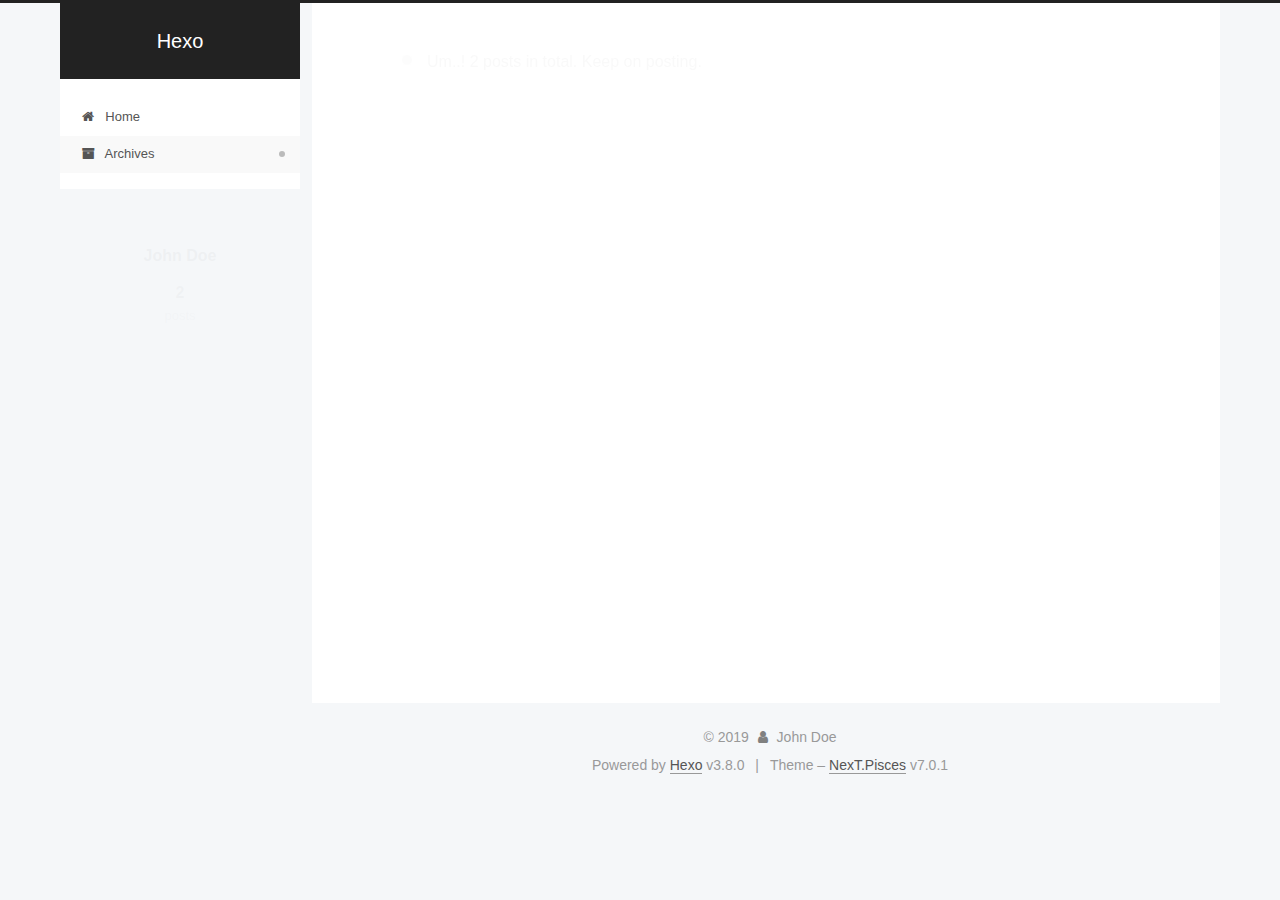
==== commit a83a9aff: "Site updated: 2019-03-12 19:34:10" ====
--- a/archives/index.html
+++ b/archives/index.html
@@ -1,12 +1,103 @@
 <!DOCTYPE html>
-<html>
+
+
+
+
+
+
+
+
+
+
+
+
+  
+
+
+<html class="theme-next pisces use-motion" lang>
 <head><meta name="generator" content="Hexo 3.8.0">
-  <meta charset="utf-8">
-  
-
-  
-  <title>Archives | Hexo</title>
-  <meta name="viewport" content="width=device-width, initial-scale=1, maximum-scale=1">
+  <meta charset="UTF-8">
+<meta http-equiv="X-UA-Compatible" content="IE=edge">
+<meta name="viewport" content="width=device-width, initial-scale=1, maximum-scale=2">
+<meta name="theme-color" content="#222">
+
+
+
+
+
+
+
+
+
+
+
+
+
+
+
+
+
+
+
+
+
+
+
+
+
+
+<link rel="stylesheet" href="/lib/font-awesome/css/font-awesome.min.css?v=4.6.2">
+
+<link rel="stylesheet" href="/css/main.css?v=7.0.1">
+
+
+  <link rel="apple-touch-icon" sizes="180x180" href="/images/apple-touch-icon-next.png?v=7.0.1">
+
+
+  <link rel="icon" type="image/png" sizes="32x32" href="/images/favicon-32x32-next.png?v=7.0.1">
+
+
+  <link rel="icon" type="image/png" sizes="16x16" href="/images/favicon-16x16-next.png?v=7.0.1">
+
+
+  <link rel="mask-icon" href="/images/logo.svg?v=7.0.1" color="#222">
+
+
+
+
+
+
+
+<script id="hexo.configurations">
+  var NexT = window.NexT || {};
+  var CONFIG = {
+    root: '/',
+    scheme: 'Pisces',
+    version: '7.0.1',
+    sidebar: {"position":"left","display":"post","offset":12,"onmobile":false,"dimmer":false},
+    back2top: true,
+    back2top_sidebar: false,
+    fancybox: false,
+    fastclick: false,
+    lazyload: false,
+    tabs: true,
+    motion: {"enable":true,"async":false,"transition":{"post_block":"fadeIn","post_header":"slideDownIn","post_body":"slideDownIn","coll_header":"slideLeftIn","sidebar":"slideUpIn"}},
+    algolia: {
+      applicationID: '',
+      apiKey: '',
+      indexName: '',
+      hits: {"per_page":10},
+      labels: {"input_placeholder":"Search for Posts","hits_empty":"We didn't find any results for the search: ${query}","hits_stats":"${hits} results found in ${time} ms"}
+    }
+  };
+</script>
+
+
+  
+
+
+
+
   <meta property="og:type" content="website">
 <meta property="og:title" content="Hexo">
 <meta property="og:url" content="http://yoursite.com/archives/index.html">
@@ -14,180 +105,530 @@
 <meta property="og:locale" content="default">
 <meta name="twitter:card" content="summary">
 <meta name="twitter:title" content="Hexo">
-  
-    <link rel="alternate" href="/atom.xml" title="Hexo" type="application/atom+xml">
-  
-  
-    <link rel="icon" href="/favicon.png">
-  
-  
-    <link href="//fonts.googleapis.com/css?family=Source+Code+Pro" rel="stylesheet" type="text/css">
-  
-  <link rel="stylesheet" href="/css/style.css">
+
+
+
+
+
+
+  <link rel="canonical" href="http://yoursite.com/archives/">
+
+
+
+<script id="page.configurations">
+  CONFIG.page = {
+    sidebar: "",
+  };
+</script>
+
+  <title>Archive | Hexo</title>
+  
+
+
+
+
+
+
+
+
+
+
+
+
+  <noscript>
+  <style>
+  .use-motion .motion-element,
+  .use-motion .brand,
+  .use-motion .menu-item,
+  .sidebar-inner,
+  .use-motion .post-block,
+  .use-motion .pagination,
+  .use-motion .comments,
+  .use-motion .post-header,
+  .use-motion .post-body,
+  .use-motion .collection-title { opacity: initial; }
+
+  .use-motion .logo,
+  .use-motion .site-title,
+  .use-motion .site-subtitle {
+    opacity: initial;
+    top: initial;
+  }
+
+  .use-motion .logo-line-before i { left: initial; }
+  .use-motion .logo-line-after i { right: initial; }
+  </style>
+</noscript>
+
 </head>
-</html>
-<body>
-  <div id="container">
-    <div id="wrap">
-      <header id="header">
-  <div id="banner"></div>
-  <div id="header-outer" class="outer">
-    <div id="header-title" class="inner">
-      <h1 id="logo-wrap">
-        <a href="/" id="logo">Hexo</a>
-      </h1>
-      
+
+<body itemscope itemtype="http://schema.org/WebPage" lang="default">
+
+  
+  
+    
+  
+
+  <div class="container sidebar-position-left page-archive">
+    <div class="headband"></div>
+
+    <header id="header" class="header" itemscope itemtype="http://schema.org/WPHeader">
+      <div class="header-inner"><div class="site-brand-wrapper">
+  <div class="site-meta">
+    
+
+    <div class="custom-logo-site-title">
+      <a href="/" class="brand" rel="start">
+        <span class="logo-line-before"><i></i></span>
+        <span class="site-title">Hexo</span>
+        <span class="logo-line-after"><i></i></span>
+      </a>
     </div>
-    <div id="header-inner" class="inner">
-      <nav id="main-nav">
-        <a id="main-nav-toggle" class="nav-icon"></a>
-        
-          <a class="main-nav-link" href="/">Home</a>
-        
-          <a class="main-nav-link" href="/archives">Archives</a>
-        
-      </nav>
-      <nav id="sub-nav">
-        
-          <a id="nav-rss-link" class="nav-icon" href="/atom.xml" title="RSS Feed"></a>
-        
-        <a id="nav-search-btn" class="nav-icon" title="Search"></a>
-      </nav>
-      <div id="search-form-wrap">
-        <form action="//google.com/search" method="get" accept-charset="UTF-8" class="search-form"><input type="search" name="q" class="search-form-input" placeholder="Search"><button type="submit" class="search-form-submit">&#xF002;</button><input type="hidden" name="sitesearch" value="http://yoursite.com"></form>
+    
+    
+  </div>
+
+  <div class="site-nav-toggle">
+    <button aria-label="Toggle navigation bar">
+      <span class="btn-bar"></span>
+      <span class="btn-bar"></span>
+      <span class="btn-bar"></span>
+    </button>
+  </div>
+</div>
+
+
+
+<nav class="site-nav">
+  
+    <ul id="menu" class="menu">
+      
+        
+        
+        
+          
+          <li class="menu-item menu-item-home">
+
+    
+    
+    
+      
+    
+
+    
+
+    <a href="/" rel="section"><i class="menu-item-icon fa fa-fw fa-home"></i> <br>Home</a>
+
+  </li>
+        
+        
+        
+          
+          <li class="menu-item menu-item-archives menu-item-active">
+
+    
+    
+    
+      
+    
+
+    
+
+    <a href="/archives/" rel="section"><i class="menu-item-icon fa fa-fw fa-archive"></i> <br>Archives</a>
+
+  </li>
+
+      
+      
+    </ul>
+  
+
+  
+
+  
+</nav>
+
+
+
+  
+
+
+
+</div>
+    </header>
+
+    
+
+
+    <main id="main" class="main">
+      <div class="main-inner">
+        <div class="content-wrap">
+          
+            
+
+    
+    
+      
+      
+    
+      
+      
+    
+    
+
+  
+
+
+          
+          <div id="content" class="content">
+            
+
+  
+  
+  
+  <div class="post-block archive">
+    <div id="posts" class="posts-collapse">
+      <span class="archive-move-on"></span>
+
+      
+      <span class="archive-page-counter">
+        
+        
+        
+          
+        
+        Um..! 2 posts in total. Keep on posting.
+      </span>
+      
+
+      
+
+        
+        
+        
+
+        
+          
+          <div class="collection-title">
+            <h1 class="archive-year" id="archive-year-2019">2019</h1>
+          </div>
+        
+        
+
+        
+
+  <article class="post post-type-normal" itemscope itemtype="http://schema.org/Article">
+    <header class="post-header">
+
+      <h2 class="post-title">
+        
+          <a class="post-title-link" href="/2019/03/08/我的第一篇博客/" itemprop="url">
+            
+              <span itemprop="name">我的第一篇博客</span>
+            
+          </a>
+        
+      </h2>
+
+      <div class="post-meta">
+        <time class="post-time" itemprop="dateCreated" datetime="2019-03-08T11:39:16+08:00" content="2019-03-08">
+          03-08
+        </time>
       </div>
+
+    </header>
+  </article>
+
+
+
+      
+
+        
+        
+        
+
+        
+        
+
+        
+
+  <article class="post post-type-normal" itemscope itemtype="http://schema.org/Article">
+    <header class="post-header">
+
+      <h2 class="post-title">
+        
+          <a class="post-title-link" href="/2019/03/08/hello-world/" itemprop="url">
+            
+              <span itemprop="name">Hello World</span>
+            
+          </a>
+        
+      </h2>
+
+      <div class="post-meta">
+        <time class="post-time" itemprop="dateCreated" datetime="2019-03-08T10:59:38+08:00" content="2019-03-08">
+          03-08
+        </time>
+      </div>
+
+    </header>
+  </article>
+
+
+
+      
+
     </div>
   </div>
-</header>
-      <div class="outer">
-        <section id="main">
-  
-  
-    
-    
-      
-      
-      <section class="archives-wrap">
-        <div class="archive-year-wrap">
-          <a href="/archives/2019" class="archive-year">2019</a>
+  
+  
+  
+
+  
+
+
+
+          </div>
+          
+
         </div>
-        <div class="archives">
-    
-    <article class="archive-article archive-type-post">
-  <div class="archive-article-inner">
-    <header class="archive-article-header">
-      <a href="/2019/03/08/我的第一篇博客/" class="archive-article-date">
-  <time datetime="2019-03-08T03:39:16.000Z" itemprop="datePublished">Mar 8</time>
-</a>
-      
-  
-    <h1 itemprop="name">
-      <a class="archive-article-title" href="/2019/03/08/我的第一篇博客/">我的第一篇博客</a>
-    </h1>
-  
-
-    </header>
-  </div>
-</article>
-  
-    
-    
-    <article class="archive-article archive-type-post">
-  <div class="archive-article-inner">
-    <header class="archive-article-header">
-      <a href="/2019/03/08/hello-world/" class="archive-article-date">
-  <time datetime="2019-03-08T02:59:38.181Z" itemprop="datePublished">Mar 8</time>
-</a>
-      
-  
-    <h1 itemprop="name">
-      <a class="archive-article-title" href="/2019/03/08/hello-world/">Hello World</a>
-    </h1>
-  
-
-    </header>
-  </div>
-</article>
-  
-  
-    </div></section>
-  
-
-
-</section>
-        
-          <aside id="sidebar">
-  
-    
-
-  
-    
-
-  
-    
-  
-    
-  <div class="widget-wrap">
-    <h3 class="widget-title">Archives</h3>
-    <div class="widget">
-      <ul class="archive-list"><li class="archive-list-item"><a class="archive-list-link" href="/archives/2019/03/">March 2019</a></li></ul>
+        
+          
+  
+  <div class="sidebar-toggle">
+    <div class="sidebar-toggle-line-wrap">
+      <span class="sidebar-toggle-line sidebar-toggle-line-first"></span>
+      <span class="sidebar-toggle-line sidebar-toggle-line-middle"></span>
+      <span class="sidebar-toggle-line sidebar-toggle-line-last"></span>
     </div>
   </div>
 
-
-  
-    
-  <div class="widget-wrap">
-    <h3 class="widget-title">Recent Posts</h3>
-    <div class="widget">
-      <ul>
-        
-          <li>
-            <a href="/2019/03/08/我的第一篇博客/">我的第一篇博客</a>
-          </li>
-        
-          <li>
-            <a href="/2019/03/08/hello-world/">Hello World</a>
-          </li>
-        
-      </ul>
+  <aside id="sidebar" class="sidebar">
+    <div class="sidebar-inner">
+
+      
+
+      
+
+      <div class="site-overview-wrap sidebar-panel sidebar-panel-active">
+        <div class="site-overview">
+          <div class="site-author motion-element" itemprop="author" itemscope itemtype="http://schema.org/Person">
+            
+              <p class="site-author-name" itemprop="name">John Doe</p>
+              <div class="site-description motion-element" itemprop="description"></div>
+          </div>
+
+          
+            <nav class="site-state motion-element">
+              
+                <div class="site-state-item site-state-posts">
+                
+                  <a href="/archives/">
+                
+                    <span class="site-state-item-count">2</span>
+                    <span class="site-state-item-name">posts</span>
+                  </a>
+                </div>
+              
+
+              
+
+              
+            </nav>
+          
+
+          
+
+          
+
+          
+
+          
+          
+
+          
+            
+          
+          
+
+        </div>
+      </div>
+
+      
+
+      
+
     </div>
+  </aside>
+  
+
+
+        
+      </div>
+    </main>
+
+    <footer id="footer" class="footer">
+      <div class="footer-inner">
+        <div class="copyright">&copy; <span itemprop="copyrightYear">2019</span>
+  <span class="with-love" id="animate">
+    <i class="fa fa-user"></i>
+  </span>
+  <span class="author" itemprop="copyrightHolder">John Doe</span>
+
+  
+
+  
+</div>
+
+
+  <div class="powered-by">Powered by <a href="https://hexo.io" class="theme-link" rel="noopener" target="_blank">Hexo</a> v3.8.0</div>
+
+
+
+  <span class="post-meta-divider">|</span>
+
+
+
+  <div class="theme-info">Theme – <a href="https://theme-next.org" class="theme-link" rel="noopener" target="_blank">NexT.Pisces</a> v7.0.1</div>
+
+
+
+
+        
+
+
+
+
+
+
+
+
+        
+      </div>
+    </footer>
+
+    
+      <div class="back-to-top">
+        <i class="fa fa-arrow-up"></i>
+        
+      </div>
+    
+
+    
+
+    
+
+    
   </div>
 
   
-</aside>
-        
-      </div>
-      <footer id="footer">
-  
-  <div class="outer">
-    <div id="footer-info" class="inner">
-      &copy; 2019 John Doe<br>
-      Powered by <a href="http://hexo.io/" target="_blank">Hexo</a>
-    </div>
-  </div>
-</footer>
-    </div>
-    <nav id="mobile-nav">
-  
-    <a href="/" class="mobile-nav-link">Home</a>
-  
-    <a href="/archives" class="mobile-nav-link">Archives</a>
-  
-</nav>
-    
-
-<script src="//ajax.googleapis.com/ajax/libs/jquery/2.0.3/jquery.min.js"></script>
-
-
-  <link rel="stylesheet" href="/fancybox/jquery.fancybox.css">
-  <script src="/fancybox/jquery.fancybox.pack.js"></script>
-
-
-<script src="/js/script.js"></script>
-
-
-
-  </div>
+
+<script>
+  if (Object.prototype.toString.call(window.Promise) !== '[object Function]') {
+    window.Promise = null;
+  }
+</script>
+
+
+
+
+
+
+
+
+
+
+
+
+
+
+
+
+
+
+
+
+
+
+
+
+
+
+  
+  <script src="/lib/jquery/index.js?v=2.1.3"></script>
+
+  
+  <script src="/lib/velocity/velocity.min.js?v=1.2.1"></script>
+
+  
+  <script src="/lib/velocity/velocity.ui.min.js?v=1.2.1"></script>
+
+
+  
+
+
+  <script src="/js/src/utils.js?v=7.0.1"></script>
+
+  <script src="/js/src/motion.js?v=7.0.1"></script>
+
+
+
+  
+  
+
+
+  <script src="/js/src/affix.js?v=7.0.1"></script>
+
+  <script src="/js/src/schemes/pisces.js?v=7.0.1"></script>
+
+
+
+  
+
+  
+
+
+  <script src="/js/src/next-boot.js?v=7.0.1"></script>
+
+
+  
+
+  
+
+  
+
+  
+
+
+
+  
+
+
+
+
+  
+
+  
+
+  
+
+  
+
+  
+
+  
+
+  
+
+  
+
+  
+
+  
+
+  
+
+  
+
 </body>
-</html>+</html>
--- a/css/main.css
+++ b/css/main.css
@@ -0,0 +1,2999 @@
+/* normalize.css v3.0.2 | MIT License | git.io/normalize */
+html {
+  font-family: sans-serif; /* 1 */
+  -ms-text-size-adjust: 100%; /* 2 */
+  -webkit-text-size-adjust: 100%; /* 2 */
+}
+body {
+  margin: 0;
+}
+article,
+aside,
+details,
+figcaption,
+figure,
+footer,
+header,
+hgroup,
+main,
+menu,
+nav,
+section,
+summary {
+  display: block;
+}
+audio,
+canvas,
+progress,
+video {
+  display: inline-block; /* 1 */
+  vertical-align: baseline; /* 2 */
+}
+audio:not([controls]) {
+  display: none;
+  height: 0;
+}
+[hidden],
+template {
+  display: none;
+}
+a {
+  background-color: transparent;
+}
+a:active,
+a:hover {
+  outline: 0;
+}
+abbr[title] {
+  border-bottom: 1px dotted;
+}
+b,
+strong {
+  font-weight: bold;
+}
+dfn {
+  font-style: italic;
+}
+h1 {
+  font-size: 2em;
+  margin: 0.67em 0;
+}
+mark {
+  background: #ff0;
+  color: #000;
+}
+small {
+  font-size: 80%;
+}
+sub,
+sup {
+  font-size: 75%;
+  line-height: 0;
+  position: relative;
+  vertical-align: baseline;
+}
+sup {
+  top: -0.5em;
+}
+sub {
+  bottom: -0.25em;
+}
+img {
+  border: 0;
+}
+svg:not(:root) {
+  overflow: hidden;
+}
+figure {
+  margin: 1em 40px;
+}
+hr {
+  -moz-box-sizing: content-box;
+  box-sizing: content-box;
+  height: 0;
+}
+pre {
+  overflow: auto;
+}
+code,
+kbd,
+pre,
+samp {
+  font-family: monospace, monospace;
+  font-size: 1em;
+}
+button,
+input,
+optgroup,
+select,
+textarea {
+  color: inherit; /* 1 */
+  font: inherit; /* 2 */
+  margin: 0; /* 3 */
+}
+button {
+  overflow: visible;
+}
+button,
+select {
+  text-transform: none;
+}
+button,
+html input[type="button"],
+input[type="reset"],
+input[type="submit"] {
+  -webkit-appearance: button; /* 2 */
+  cursor: pointer; /* 3 */
+}
+button[disabled],
+html input[disabled] {
+  cursor: default;
+}
+button::-moz-focus-inner,
+input::-moz-focus-inner {
+  border: 0;
+  padding: 0;
+}
+input {
+  line-height: normal;
+}
+input[type="checkbox"],
+input[type="radio"] {
+  box-sizing: border-box; /* 1 */
+  padding: 0; /* 2 */
+}
+input[type="number"]::-webkit-inner-spin-button,
+input[type="number"]::-webkit-outer-spin-button {
+  height: auto;
+}
+input[type="search"] {
+  -webkit-appearance: textfield; /* 1 */
+  -moz-box-sizing: content-box;
+  -webkit-box-sizing: content-box; /* 2 */
+  box-sizing: content-box;
+}
+input[type="search"]::-webkit-search-cancel-button,
+input[type="search"]::-webkit-search-decoration {
+  -webkit-appearance: none;
+}
+fieldset {
+  border: 1px solid #c0c0c0;
+  margin: 0 2px;
+  padding: 0.35em 0.625em 0.75em;
+}
+legend {
+  border: 0; /* 1 */
+  padding: 0; /* 2 */
+}
+textarea {
+  overflow: auto;
+}
+optgroup {
+  font-weight: bold;
+}
+table {
+  border-collapse: collapse;
+  border-spacing: 0;
+}
+td,
+th {
+  padding: 0;
+}
+::selection {
+  background: #262a30;
+  color: #fff;
+}
+body {
+  position: relative;
+  font-family: 'Lato', "PingFang SC", "Microsoft YaHei", sans-serif;
+  font-size: 14px;
+  line-height: 2;
+  color: #555;
+  background: #f5f7f9;
+}
+@media (max-width: 767px) {
+  body {
+    padding-right: 0 !important;
+  }
+}
+@media (min-width: 768px) and (max-width: 991px) {
+  body {
+    padding-right: 0 !important;
+  }
+}
+@media (min-width: 1200px) {
+  body {
+    font-size: 16px;
+  }
+}
+h1,
+h2,
+h3,
+h4,
+h5,
+h6 {
+  margin: 0;
+  padding: 0;
+  font-weight: bold;
+  line-height: 1.5;
+  font-family: 'Lato', "PingFang SC", "Microsoft YaHei", sans-serif;
+}
+h1,
+h2,
+h3,
+h4,
+h5,
+h6 {
+  margin: 20px 0 15px;
+}
+h1 {
+  font-size: 22px;
+}
+h1 code {
+  font-size: 22px;
+}
+@media (max-width: 767px) {
+  h1 {
+    font-size: 18px;
+  }
+  h1 code {
+    font-size: 18px;
+  }
+}
+h2 {
+  font-size: 20px;
+}
+h2 code {
+  font-size: 20px;
+}
+@media (max-width: 767px) {
+  h2 {
+    font-size: 16px;
+  }
+  h2 code {
+    font-size: 16px;
+  }
+}
+h3 {
+  font-size: 18px;
+}
+h3 code {
+  font-size: 18px;
+}
+@media (max-width: 767px) {
+  h3 {
+    font-size: 14px;
+  }
+  h3 code {
+    font-size: 14px;
+  }
+}
+h4 {
+  font-size: 16px;
+}
+h4 code {
+  font-size: 16px;
+}
+@media (max-width: 767px) {
+  h4 {
+    font-size: 12px;
+  }
+  h4 code {
+    font-size: 12px;
+  }
+}
+h5 {
+  font-size: 14px;
+}
+h5 code {
+  font-size: 14px;
+}
+@media (max-width: 767px) {
+  h5 {
+    font-size: 10px;
+  }
+  h5 code {
+    font-size: 10px;
+  }
+}
+h6 {
+  font-size: 12px;
+}
+h6 code {
+  font-size: 12px;
+}
+@media (max-width: 767px) {
+  h6 {
+    font-size: 8px;
+  }
+  h6 code {
+    font-size: 8px;
+  }
+}
+p {
+  margin: 0 0 20px 0;
+}
+a,
+span.exturl {
+  overflow-wrap: break-word;
+  word-wrap: break-word;
+  background-color: transparent;
+  color: #555;
+  text-decoration: none;
+  outline: none;
+  border-bottom: 1px solid #999;
+  cursor: pointer;
+}
+a:hover,
+span.exturl:hover {
+  color: #222;
+  border-bottom-color: #222;
+}
+video {
+  max-width: 100%;
+  display: block;
+  margin-left: auto;
+  margin-right: auto;
+}
+img {
+  display: block;
+  margin: auto;
+  max-width: 100%;
+  height: auto;
+}
+hr {
+  margin: 40px 0;
+  height: 3px;
+  border: none;
+  background-color: #ddd;
+  background-image: repeating-linear-gradient(-45deg, #fff, #fff 4px, transparent 4px, transparent 8px);
+}
+blockquote {
+  margin: 0;
+  padding: 0 15px;
+  color: #666;
+  border-left: 4px solid #ddd;
+}
+blockquote cite::before {
+  content: "-";
+  padding: 0 5px;
+}
+dt {
+  font-weight: 700;
+}
+dd {
+  margin: 0;
+  padding: 0;
+}
+kbd {
+  border: 1px solid #ccc;
+  border-radius: 0.2em;
+  box-shadow: 0.1em 0.1em 0.2em rgba(0,0,0,0.1);
+  background-color: #f9f9f9;
+  font-family: inherit;
+  background-image: -webkit-linear-gradient(top, #eee, #fff, #eee);
+  padding: 0.1em 0.3em;
+  white-space: nowrap;
+}
+.text-left {
+  text-align: left;
+}
+.text-center {
+  text-align: center;
+}
+.text-right {
+  text-align: right;
+}
+.text-justify {
+  text-align: justify;
+}
+.text-nowrap {
+  white-space: nowrap;
+}
+.text-lowercase {
+  text-transform: lowercase;
+}
+.text-uppercase {
+  text-transform: uppercase;
+}
+.text-capitalize {
+  text-transform: capitalize;
+}
+.center-block {
+  display: block;
+  margin-left: auto;
+  margin-right: auto;
+}
+.clearfix:before,
+.clearfix:after {
+  content: " ";
+  display: table;
+}
+.clearfix:after {
+  clear: both;
+}
+.pullquote {
+  width: 45%;
+}
+.pullquote.left {
+  float: left;
+  margin-left: 5px;
+  margin-right: 10px;
+}
+.pullquote.right {
+  float: right;
+  margin-left: 10px;
+  margin-right: 5px;
+}
+.affix.affix.affix {
+  position: fixed;
+}
+.translation {
+  margin-top: -20px;
+  font-size: 14px;
+  color: #999;
+}
+.scrollbar-measure {
+  width: 100px;
+  height: 100px;
+  overflow: scroll;
+  position: absolute;
+  top: -9999px;
+}
+.use-motion .motion-element {
+  opacity: 0;
+}
+.table-container {
+  margin: 20px 0;
+  overflow: auto;
+  -webkit-overflow-scrolling: touch;
+}
+table {
+  width: 100%;
+  border-collapse: collapse;
+  border-spacing: 0;
+  font-size: 14px;
+}
+table>tbody>tr:nth-of-type(odd) {
+  background-color: #f9f9f9;
+}
+table>tbody>tr:hover {
+  background-color: #f5f5f5;
+}
+caption,
+th,
+td {
+  padding: 8px;
+  text-align: left;
+  vertical-align: middle;
+  font-weight: normal;
+}
+th,
+td {
+  border: 1px solid #ddd;
+  border-bottom: 3px solid #ddd;
+}
+th {
+  padding-bottom: 10px;
+  font-weight: 700;
+}
+td {
+  border-bottom-width: 1px;
+}
+html,
+body {
+  height: 100%;
+}
+.container {
+  position: relative;
+}
+.header-inner {
+  margin: 0 auto;
+  padding: 100px 0 70px;
+  width: calc(100% - 20px);
+}
+@media (min-width: 1200px) {
+  .container .header-inner {
+    width: 1160px;
+  }
+}
+@media (min-width: 1600px) {
+  .container .header-inner {
+    width: 73%;
+  }
+}
+.main-inner {
+  margin: 0 auto;
+  width: calc(100% - 20px);
+}
+@media (min-width: 1200px) {
+  .container .main-inner {
+    width: 1160px;
+  }
+}
+@media (min-width: 1600px) {
+  .container .main-inner {
+    width: 73%;
+  }
+}
+.footer {
+  padding: 20px 0;
+}
+.footer-inner {
+  box-sizing: border-box;
+  margin: 0px auto;
+  width: calc(100% - 20px);
+}
+@media (min-width: 1200px) {
+  .container .footer-inner {
+    width: 1160px;
+  }
+}
+@media (min-width: 1600px) {
+  .container .footer-inner {
+    width: 73%;
+  }
+}
+pre,
+.highlight {
+  overflow: auto;
+  margin: 20px 0;
+  padding: 0;
+  font-size: 14px;
+  color: #4d4d4c;
+  background: #f7f7f7;
+  line-height: 1.6;
+}
+pre,
+code {
+  font-family: consolas, Menlo, "PingFang SC", "Microsoft YaHei", monospace;
+}
+code {
+  overflow-wrap: break-word;
+  word-wrap: break-word;
+  padding: 2px 4px;
+  color: #555;
+  background: #eee;
+  border-radius: 3px;
+  font-size: 14px;
+}
+pre {
+  padding: 10px;
+}
+pre code {
+  padding: 0;
+  color: #4d4d4c;
+  background: none;
+  text-shadow: none;
+}
+.highlight {
+  border-radius: 1px;
+}
+.highlight pre {
+  border: none;
+  margin: 0;
+  padding: 10px 0;
+}
+.highlight table {
+  margin: 0;
+  width: auto;
+  border: none;
+}
+.highlight td {
+  border: none;
+  padding: 0;
+}
+.highlight figcaption {
+  font-size: 1em;
+  color: #4d4d4c;
+  line-height: 1em;
+  margin-bottom: 1em;
+  margin: 0em;
+  padding: 0.5em;
+  background: #eee;
+  border-bottom: 1px solid #e9e9e9;
+}
+.highlight figcaption:before,
+.highlight figcaption:after {
+  content: " ";
+  display: table;
+}
+.highlight figcaption:after {
+  clear: both;
+}
+.highlight figcaption a {
+  float: right;
+  color: #4d4d4c;
+}
+.highlight figcaption a:hover {
+  border-bottom-color: #4d4d4c;
+}
+.highlight .gutter pre {
+  padding-left: 10px;
+  padding-right: 10px;
+  color: #869194;
+  text-align: right;
+  background-color: #eff2f3;
+}
+.highlight .code pre {
+  width: 100%;
+  padding-left: 10px;
+  padding-right: 10px;
+  background-color: #f7f7f7;
+}
+.highlight .line {
+  height: 20px;
+}
+.gutter {
+  -webkit-user-select: none;
+  -moz-user-select: none;
+  -ms-user-select: none;
+  user-select: none;
+}
+.gist table {
+  width: auto;
+}
+.gist table td {
+  border: none;
+}
+pre .deletion {
+  background: #fdd;
+}
+pre .addition {
+  background: #dfd;
+}
+pre .meta {
+  color: #8959a8;
+}
+pre .comment {
+  color: #8e908c;
+}
+pre .variable,
+pre .attribute,
+pre .tag,
+pre .name,
+pre .regexp,
+pre .ruby .constant,
+pre .xml .tag .title,
+pre .xml .pi,
+pre .xml .doctype,
+pre .html .doctype,
+pre .css .id,
+pre .css .class,
+pre .css .pseudo {
+  color: #c82829;
+}
+pre .number,
+pre .preprocessor,
+pre .built_in,
+pre .builtin-name,
+pre .literal,
+pre .params,
+pre .constant,
+pre .command {
+  color: #f5871f;
+}
+pre .ruby .class .title,
+pre .css .rules .attribute,
+pre .string,
+pre .symbol,
+pre .value,
+pre .inheritance,
+pre .header,
+pre .ruby .symbol,
+pre .xml .cdata,
+pre .special,
+pre .formula {
+  color: #718c00;
+}
+pre .title,
+pre .css .hexcolor {
+  color: #3e999f;
+}
+pre .function,
+pre .python .decorator,
+pre .python .title,
+pre .ruby .function .title,
+pre .ruby .title .keyword,
+pre .perl .sub,
+pre .javascript .title,
+pre .coffeescript .title {
+  color: #4271ae;
+}
+pre .keyword,
+pre .javascript .function {
+  color: #8959a8;
+}
+.posts-expand .post-body img.full-image {
+  border: none;
+}
+.blockquote-center,
+.page-home .post-type-quote blockquote,
+.page-post-detail .post-type-quote blockquote {
+  position: relative;
+  margin: 40px 0;
+  padding: 0;
+  border-left: none;
+  text-align: center;
+}
+.blockquote-center::before,
+.page-home .post-type-quote blockquote::before,
+.page-post-detail .post-type-quote blockquote::before,
+.blockquote-center::after,
+.page-home .post-type-quote blockquote::after,
+.page-post-detail .post-type-quote blockquote::after {
+  position: absolute;
+  content: ' ';
+  display: block;
+  width: 100%;
+  height: 24px;
+  opacity: 0.2;
+  background-repeat: no-repeat;
+  background-position: 0 -6px;
+  background-size: 22px 22px;
+}
+.blockquote-center::before,
+.page-home .post-type-quote blockquote::before,
+.page-post-detail .post-type-quote blockquote::before {
+  top: -20px;
+  background-image: url("../images/quote-l.svg");
+  border-top: 1px solid #ccc;
+}
+.blockquote-center::after,
+.page-home .post-type-quote blockquote::after,
+.page-post-detail .post-type-quote blockquote::after {
+  bottom: -20px;
+  background-image: url("../images/quote-r.svg");
+  border-bottom: 1px solid #ccc;
+  background-position: 100% 8px;
+}
+.blockquote-center p,
+.page-home .post-type-quote blockquote p,
+.page-post-detail .post-type-quote blockquote p,
+.blockquote-center div,
+.page-home .post-type-quote blockquote div,
+.page-post-detail .post-type-quote blockquote div {
+  text-align: center;
+}
+.post .post-body .group-picture img {
+  box-sizing: border-box;
+  padding: 0 3px;
+  border: none;
+}
+.post .group-picture-row {
+  overflow: hidden;
+  margin-top: 6px;
+}
+.post .group-picture-row:first-child {
+  margin-top: 0;
+}
+.post .group-picture-column {
+  float: left;
+}
+.page-post-detail .post-body .group-picture-column {
+  float: none;
+  margin-top: 10px;
+  width: auto !important;
+}
+.page-post-detail .post-body .group-picture-column img {
+  margin: 0 auto;
+}
+.page-archive .group-picture-container {
+  overflow: hidden;
+}
+.page-archive .group-picture-row {
+  float: left;
+}
+.page-archive .group-picture-row:first-child {
+  margin-top: 6px;
+}
+.page-archive .group-picture-column {
+  max-width: 150px;
+  max-height: 150px;
+}
+.post-body .label {
+  display: inline;
+  padding: 0 2px;
+  white-space: nowrap;
+}
+.post-body .label.default {
+  background-color: #f0f0f0;
+}
+.post-body .label.primary {
+  background-color: #efe6f7;
+}
+.post-body .label.info {
+  background-color: #e5f2f8;
+}
+.post-body .label.success {
+  background-color: #e7f4e9;
+}
+.post-body .label.warning {
+  background-color: #fcf6e1;
+}
+.post-body .label.danger {
+  background-color: #fae8eb;
+}
+.post-body .note {
+  position: relative;
+  padding: 15px;
+  margin-bottom: 20px;
+  border: 1px solid #eee;
+  border-left-width: 5px;
+  border-radius: 3px;
+}
+.post-body .note h2,
+.post-body .note h3,
+.post-body .note h4,
+.post-body .note h5,
+.post-body .note h6 {
+  margin-top: 0;
+  margin-bottom: 0;
+  border-bottom: initial;
+  padding-top: 0 !important;
+}
+.post-body .note p:first-child,
+.post-body .note ul:first-child,
+.post-body .note ol:first-child,
+.post-body .note table:first-child,
+.post-body .note pre:first-child,
+.post-body .note blockquote:first-child {
+  margin-top: 0;
+}
+.post-body .note p:last-child,
+.post-body .note ul:last-child,
+.post-body .note ol:last-child,
+.post-body .note table:last-child,
+.post-body .note pre:last-child,
+.post-body .note blockquote:last-child {
+  margin-bottom: 0;
+}
+.post-body .note.default {
+  border-left-color: #777;
+}
+.post-body .note.default h2,
+.post-body .note.default h3,
+.post-body .note.default h4,
+.post-body .note.default h5,
+.post-body .note.default h6 {
+  color: #777;
+}
+.post-body .note.primary {
+  border-left-color: #6f42c1;
+}
+.post-body .note.primary h2,
+.post-body .note.primary h3,
+.post-body .note.primary h4,
+.post-body .note.primary h5,
+.post-body .note.primary h6 {
+  color: #6f42c1;
+}
+.post-body .note.info {
+  border-left-color: #428bca;
+}
+.post-body .note.info h2,
+.post-body .note.info h3,
+.post-body .note.info h4,
+.post-body .note.info h5,
+.post-body .note.info h6 {
+  color: #428bca;
+}
+.post-body .note.success {
+  border-left-color: #5cb85c;
+}
+.post-body .note.success h2,
+.post-body .note.success h3,
+.post-body .note.success h4,
+.post-body .note.success h5,
+.post-body .note.success h6 {
+  color: #5cb85c;
+}
+.post-body .note.warning {
+  border-left-color: #f0ad4e;
+}
+.post-body .note.warning h2,
+.post-body .note.warning h3,
+.post-body .note.warning h4,
+.post-body .note.warning h5,
+.post-body .note.warning h6 {
+  color: #f0ad4e;
+}
+.post-body .note.danger {
+  border-left-color: #d9534f;
+}
+.post-body .note.danger h2,
+.post-body .note.danger h3,
+.post-body .note.danger h4,
+.post-body .note.danger h5,
+.post-body .note.danger h6 {
+  color: #d9534f;
+}
+.post-body .tabs {
+  position: relative;
+  display: block;
+  margin-bottom: 20px;
+  padding-top: 10px;
+}
+.post-body .tabs ul.nav-tabs {
+  margin: 0;
+  padding: 0;
+  display: flex;
+  margin-bottom: -1px;
+}
+@media (max-width: 413px) {
+  .post-body .tabs ul.nav-tabs {
+    display: block;
+    margin-bottom: 5px;
+  }
+}
+.post-body .tabs ul.nav-tabs li.tab {
+  list-style-type: none !important;
+  margin: 0 0.25em 0 0;
+  border-top: 3px solid transparent;
+  border-left: 1px solid transparent;
+  border-right: 1px solid transparent;
+}
+@media (max-width: 413px) {
+  .post-body .tabs ul.nav-tabs li.tab {
+    margin: initial;
+    border-top: 1px solid transparent;
+    border-left: 3px solid transparent;
+    border-right: 1px solid transparent;
+    border-bottom: 1px solid transparent;
+  }
+}
+.post-body .tabs ul.nav-tabs li.tab a {
+  outline: 0;
+  border-bottom: initial;
+  display: block;
+  line-height: 1.8em;
+  padding: 0.25em 0.75em;
+  transition-duration: 0.2s;
+  transition-timing-function: ease-out;
+  transition-delay: 0s;
+}
+.post-body .tabs ul.nav-tabs li.tab a i {
+  width: 1.285714285714286em;
+}
+.post-body .tabs ul.nav-tabs li.tab.active {
+  border-top: 3px solid #fc6423;
+  border-left: 1px solid #ddd;
+  border-right: 1px solid #ddd;
+  background-color: #fff;
+}
+@media (max-width: 413px) {
+  .post-body .tabs ul.nav-tabs li.tab.active {
+    border-top: 1px solid #ddd;
+    border-left: 3px solid #fc6423;
+    border-right: 1px solid #ddd;
+    border-bottom: 1px solid #ddd;
+  }
+}
+.post-body .tabs ul.nav-tabs li.tab.active a {
+  cursor: default;
+  color: #555;
+}
+.post-body .tabs .tab-content {
+  background-color: #fff;
+}
+.post-body .tabs .tab-content .tab-pane {
+  border: 1px solid #ddd;
+  padding: 20px 20px 0 20px;
+}
+.post-body .tabs .tab-content .tab-pane:not(.active) {
+  display: none !important;
+}
+.post-body .tabs .tab-content .tab-pane.active {
+  display: block !important;
+}
+.btn {
+  display: inline-block;
+  padding: 0 20px;
+  font-size: 14px;
+  color: #555;
+  background: #fff;
+  border: 2px solid #555;
+  text-decoration: none;
+  border-radius: 2px;
+  transition-property: background-color;
+  transition-duration: 0.2s;
+  transition-timing-function: ease-in-out;
+  transition-delay: 0s;
+  line-height: 2;
+}
+.btn:hover {
+  border-color: #222;
+  color: #fff;
+  background: #222;
+}
+.btn +.btn {
+  margin: 0 0 8px 8px;
+}
+.btn .fa-fw {
+  width: 1.285714285714286em;
+  text-align: left;
+}
+.btn-bar {
+  display: block;
+  width: 22px;
+  height: 2px;
+  background: #555;
+  border-radius: 1px;
+}
+.btn-bar+.btn-bar {
+  margin-top: 4px;
+}
+.pagination {
+  margin: 120px 0 40px;
+  text-align: center;
+  border-top: 1px solid #eee;
+}
+.page-number-basic,
+.pagination .prev,
+.pagination .next,
+.pagination .page-number,
+.pagination .space {
+  display: inline-block;
+  position: relative;
+  top: -1px;
+  margin: 0 10px;
+  padding: 0 11px;
+}
+@media (max-width: 767px) {
+  .page-number-basic,
+  .pagination .prev,
+  .pagination .next,
+  .pagination .page-number,
+  .pagination .space {
+    margin: 0 5px;
+  }
+}
+.pagination .prev,
+.pagination .next,
+.pagination .page-number {
+  border-bottom: 0;
+  border-top: 1px solid #eee;
+  transition-property: border-color;
+  transition-duration: 0.2s;
+  transition-timing-function: ease-in-out;
+  transition-delay: 0s;
+}
+.pagination .prev:hover,
+.pagination .next:hover,
+.pagination .page-number:hover {
+  border-top-color: #222;
+}
+.pagination .space {
+  padding: 0;
+  margin: 0;
+}
+.pagination .prev {
+  margin-left: 0;
+}
+.pagination .next {
+  margin-right: 0;
+}
+.pagination .page-number.current {
+  color: #fff;
+  background: #ccc;
+  border-top-color: #ccc;
+}
+@media (max-width: 767px) {
+  .pagination {
+    border-top: none;
+  }
+  .pagination .prev,
+  .pagination .next,
+  .pagination .page-number {
+    margin-bottom: 10px;
+    border-top: 0;
+    border-bottom: 1px solid #eee;
+    padding: 0 10px;
+  }
+  .pagination .prev:hover,
+  .pagination .next:hover,
+  .pagination .page-number:hover {
+    border-bottom-color: #222;
+  }
+}
+.comments {
+  margin: 60px 20px 0;
+}
+.tag-cloud {
+  text-align: center;
+}
+.tag-cloud a {
+  display: inline-block;
+  margin: 10px;
+}
+.tag-cloud a:hover {
+  color: #222 !important;
+}
+.back-to-top {
+  box-sizing: border-box;
+  position: fixed;
+  bottom: -100px;
+  right: 30px;
+  z-index: 1050;
+  padding: 0 6px;
+  width: 24px;
+  background: #222;
+  font-size: 12px;
+  opacity: 0.6;
+  color: #fff;
+  cursor: pointer;
+  text-align: center;
+  -webkit-transform: translateZ(0);
+  transition-property: bottom;
+  transition-duration: 0.2s;
+  transition-timing-function: ease-in-out;
+  transition-delay: 0s;
+}
+@media (min-width: 768px) and (max-width: 991px) {
+  .back-to-top {
+    display: none !important;
+  }
+}
+@media (max-width: 767px) {
+  .back-to-top {
+    display: none !important;
+  }
+}
+.back-to-top.back-to-top-on {
+  bottom: 30px;
+}
+.header {
+  background: transparent;
+}
+.header-inner {
+  position: relative;
+}
+.headband {
+  height: 3px;
+  background: #222;
+}
+.site-meta {
+  margin: 0;
+  text-align: center;
+}
+@media (max-width: 767px) {
+  .site-meta {
+    text-align: center;
+  }
+}
+.brand {
+  position: relative;
+  display: inline-block;
+  padding: 0 40px;
+  color: #fff;
+  background: #222;
+  border-bottom: none;
+}
+.brand:hover {
+  color: #fff;
+}
+.logo {
+  display: inline-block;
+  margin-right: 5px;
+  line-height: 36px;
+  vertical-align: top;
+}
+.site-title {
+  display: inline-block;
+  vertical-align: top;
+  line-height: 36px;
+  font-size: 20px;
+  font-weight: normal;
+  font-family: 'Lato', "PingFang SC", "Microsoft YaHei", sans-serif;
+}
+.site-subtitle {
+  margin-top: 10px;
+  font-size: 13px;
+  color: #ddd;
+}
+.use-motion .brand {
+  opacity: 0;
+}
+.use-motion .logo,
+.use-motion .site-title,
+.use-motion .site-subtitle,
+.use-motion .custom-logo-image {
+  opacity: 0;
+  position: relative;
+  top: -10px;
+}
+.site-nav-toggle {
+  display: none;
+  position: absolute;
+  top: 10px;
+  left: 10px;
+}
+@media (max-width: 767px) {
+  .site-nav-toggle {
+    display: block;
+  }
+}
+.site-nav-toggle button {
+  margin-top: 2px;
+  padding: 9px 10px;
+  background: transparent;
+  border: none;
+}
+@media (max-width: 767px) {
+  .site-nav {
+    display: none;
+    margin: 0 -10px;
+    padding: 0 10px;
+    clear: both;
+    border-top: 1px solid #ddd;
+  }
+}
+@media (min-width: 768px) and (max-width: 991px) {
+  .site-nav {
+    display: block !important;
+  }
+}
+@media (min-width: 992px) {
+  .site-nav {
+    display: block !important;
+  }
+}
+.menu {
+  margin-top: 20px;
+  padding-left: 0;
+  text-align: center;
+}
+.menu .menu-item {
+  display: inline-block;
+  margin: 0 10px;
+  list-style: none;
+}
+@media screen and (max-width: 767px) {
+  .menu .menu-item {
+    margin-top: 10px;
+  }
+}
+.menu .menu-item a,
+.menu .menu-item span.exturl {
+  display: block;
+  font-size: 13px;
+  line-height: inherit;
+  border-bottom: 1px solid transparent;
+  transition-property: border-color;
+  transition-duration: 0.2s;
+  transition-timing-function: ease-in-out;
+  transition-delay: 0s;
+}
+.menu .menu-item a:hover,
+.menu .menu-item span.exturl:hover {
+  border-bottom-color: #222;
+}
+.menu .menu-item .fa {
+  margin-right: 5px;
+}
+.use-motion .menu-item {
+  opacity: 0;
+}
+.post-body {
+  overflow-wrap: break-word;
+  word-wrap: break-word;
+  font-family: 'Lato', "PingFang SC", "Microsoft YaHei", sans-serif;
+}
+.post-body .exturl .fa {
+  font-size: 14px;
+  margin-left: 4px;
+}
+.post-body .fancybox img {
+  display: block !important;
+  margin: 0 auto;
+  cursor: pointer;
+  cursor: zoom-in;
+  cursor: -webkit-zoom-in;
+}
+.post-body .image-caption,
+.post-body .figure .caption {
+  margin: -20px auto 15px;
+  text-align: center;
+  font-size: 14px;
+  color: #999;
+  font-weight: bold;
+  line-height: 1;
+}
+.post-sticky-flag {
+  display: inline-block;
+  font-size: 16px;
+  -ms-transform: rotate(30deg);
+  -webkit-transform: rotate(30deg);
+  -moz-transform: rotate(30deg);
+  -ms-transform: rotate(30deg);
+  -o-transform: rotate(30deg);
+  transform: rotate(30deg);
+}
+.use-motion .post-block,
+.use-motion .pagination,
+.use-motion .comments {
+  opacity: 0;
+}
+.use-motion .post-header {
+  opacity: 0;
+}
+.use-motion .post-body {
+  opacity: 0;
+}
+.use-motion .collection-title {
+  opacity: 0;
+}
+.posts-expand {
+  padding-top: 40px;
+}
+@media (max-width: 767px) {
+  .posts-expand {
+    margin: 0 20px;
+  }
+  .post-body pre .gutter pre {
+    padding-right: 10px;
+  }
+  .post-body .highlight {
+    margin-left: 0px;
+    margin-right: 0px;
+    padding: 0;
+  }
+  .post-body .highlight .gutter pre {
+    padding-right: 10px;
+  }
+}
+@media (min-width: 992px) {
+  .posts-expand .post-body {
+    text-align: justify;
+  }
+}
+.posts-expand .post-body h2,
+.posts-expand .post-body h3,
+.posts-expand .post-body h4,
+.posts-expand .post-body h5,
+.posts-expand .post-body h6 {
+  padding-top: 10px;
+}
+.posts-expand .post-body h2 .header-anchor,
+.posts-expand .post-body h3 .header-anchor,
+.posts-expand .post-body h4 .header-anchor,
+.posts-expand .post-body h5 .header-anchor,
+.posts-expand .post-body h6 .header-anchor {
+  float: right;
+  margin-left: 10px;
+  color: #ccc;
+  border-bottom-style: none;
+  visibility: hidden;
+}
+.posts-expand .post-body h2 .header-anchor:hover,
+.posts-expand .post-body h3 .header-anchor:hover,
+.posts-expand .post-body h4 .header-anchor:hover,
+.posts-expand .post-body h5 .header-anchor:hover,
+.posts-expand .post-body h6 .header-anchor:hover {
+  color: inherit;
+}
+.posts-expand .post-body h2:hover .header-anchor,
+.posts-expand .post-body h3:hover .header-anchor,
+.posts-expand .post-body h4:hover .header-anchor,
+.posts-expand .post-body h5:hover .header-anchor,
+.posts-expand .post-body h6:hover .header-anchor {
+  visibility: visible;
+}
+.posts-expand .post-body ul > li {
+  list-style: circle;
+}
+.posts-expand .post-body img {
+  box-sizing: border-box;
+  margin: 0 auto 25px;
+  padding: 3px;
+  border: 1px solid #ddd;
+}
+@media (max-width: 767px) {
+  .posts-collapse {
+    margin: 0 20px;
+  }
+  .posts-collapse .post-title,
+  .posts-collapse .post-meta {
+    display: block;
+    width: auto;
+    text-align: left;
+  }
+}
+.posts-collapse {
+  position: relative;
+  z-index: 1010;
+  margin-left: 55px;
+}
+.posts-collapse::after {
+  content: " ";
+  position: absolute;
+  top: 20px;
+  left: 0;
+  margin-left: -2px;
+  width: 4px;
+  height: 100%;
+  background: #f5f5f5;
+  z-index: -1;
+}
+@media (max-width: 767px) {
+  .posts-collapse {
+    margin: 0 20px;
+  }
+}
+.posts-collapse .collection-title {
+  position: relative;
+  margin: 60px 0;
+}
+.posts-collapse .collection-title h1,
+.posts-collapse .collection-title h2 {
+  margin-left: 20px;
+}
+.posts-collapse .collection-title small {
+  color: #bbb;
+  margin-left: 5px;
+}
+.posts-collapse .collection-title::before {
+  content: " ";
+  position: absolute;
+  left: 0;
+  top: 50%;
+  margin-left: -4px;
+  margin-top: -4px;
+  width: 8px;
+  height: 8px;
+  background: #bbb;
+  border-radius: 50%;
+}
+.posts-collapse .post {
+  margin: 30px 0;
+}
+.posts-collapse .post-header {
+  position: relative;
+  transition-duration: 0.2s;
+  transition-timing-function: ease-in-out;
+  transition-delay: 0s;
+  transition-property: border;
+  border-bottom: 1px dashed #ccc;
+}
+.posts-collapse .post-header::before {
+  content: " ";
+  position: absolute;
+  left: 0;
+  top: 12px;
+  width: 6px;
+  height: 6px;
+  margin-left: -4px;
+  background: #bbb;
+  border-radius: 50%;
+  border: 1px solid #fff;
+  transition-duration: 0.2s;
+  transition-timing-function: ease-in-out;
+  transition-delay: 0s;
+  transition-property: background;
+}
+.posts-collapse .post-header:hover {
+  border-bottom-color: #666;
+}
+.posts-collapse .post-header:hover::before {
+  background: #222;
+}
+.posts-collapse .post-meta {
+  position: absolute;
+  font-size: 12px;
+  left: 20px;
+  top: 5px;
+}
+.posts-collapse .post-comments-count {
+  display: none;
+}
+.posts-collapse .post-title {
+  margin-left: 60px;
+  font-size: 16px;
+  font-weight: normal;
+  line-height: inherit;
+}
+.posts-collapse .post-title::after {
+  margin-left: 3px;
+  opacity: 0.6;
+}
+.posts-collapse .post-title a,
+.posts-collapse .post-title span.exturl {
+  color: #666;
+  border-bottom: none;
+}
+.page-home .post-type-quote .post-header,
+.page-post-detail .post-type-quote .post-header,
+.page-home .post-type-quote .post-tags,
+.page-post-detail .post-type-quote .post-tags {
+  display: none;
+}
+.posts-expand .post-title {
+  overflow-wrap: break-word;
+  word-wrap: break-word;
+  text-align: center;
+  font-weight: 400;
+}
+.posts-expand .post-title-link {
+  display: inline-block;
+  position: relative;
+  color: #555;
+  border-bottom: none;
+  line-height: 1.2;
+  vertical-align: top;
+}
+.posts-expand .post-title-link::before {
+  content: "";
+  position: absolute;
+  width: 100%;
+  height: 2px;
+  bottom: 0;
+  left: 0;
+  background-color: #000;
+  visibility: hidden;
+  -webkit-transform: scaleX(0);
+  -moz-transform: scaleX(0);
+  -ms-transform: scaleX(0);
+  -o-transform: scaleX(0);
+  transform: scaleX(0);
+  transition-duration: 0.2s;
+  transition-timing-function: ease-in-out;
+  transition-delay: 0s;
+}
+.posts-expand .post-title-link:hover::before {
+  visibility: visible;
+  -webkit-transform: scaleX(1);
+  -moz-transform: scaleX(1);
+  -ms-transform: scaleX(1);
+  -o-transform: scaleX(1);
+  transform: scaleX(1);
+}
+.posts-expand .post-title-link .fa {
+  font-size: 20px;
+  margin-left: 5px;
+}
+.posts-expand .post-meta {
+  margin: 3px 0 60px 0;
+  color: #999;
+  font-family: 'Lato', "PingFang SC", "Microsoft YaHei", sans-serif;
+  font-size: 12px;
+  text-align: center;
+}
+.posts-expand .post-meta .post-category-list {
+  display: inline-block;
+  margin: 0;
+  padding: 3px;
+}
+.posts-expand .post-meta .post-category-list-link {
+  color: #999;
+}
+.posts-expand .post-meta .post-description {
+  font-size: 14px;
+  margin-top: 2px;
+}
+.posts-expand .post-meta time {
+  border-bottom: 1px dashed #999;
+  cursor: help;
+}
+.post-meta-divider {
+  margin: 0 0.5em;
+}
+.post-meta-item-icon {
+  margin-right: 3px;
+}
+@media (min-width: 768px) and (max-width: 991px) {
+  .post-meta-item-icon {
+    display: inline-block;
+  }
+}
+@media (max-width: 767px) {
+  .post-meta-item-icon {
+    display: inline-block;
+  }
+}
+@media (min-width: 768px) and (max-width: 991px) {
+  .post-meta-item-text {
+    display: none;
+  }
+}
+@media (max-width: 767px) {
+  .post-meta-item-text {
+    display: none;
+  }
+}
+.post-button {
+  margin-top: 40px;
+}
+.posts-expand .post-tags {
+  margin-top: 40px;
+  text-align: center;
+}
+.posts-expand .post-tags a {
+  display: inline-block;
+  margin-right: 10px;
+  font-size: 13px;
+}
+.post-nav {
+  display: table;
+  margin-top: 15px;
+  width: 100%;
+  border-top: 1px solid #eee;
+}
+.post-nav-divider {
+  display: table-cell;
+  width: 10%;
+}
+.post-nav-item {
+  display: table-cell;
+  padding: 10px 0 0 0;
+  width: 45%;
+  vertical-align: top;
+}
+.post-nav-item a {
+  position: relative;
+  display: block;
+  line-height: 25px;
+  font-size: 14px;
+  color: #555;
+  border-bottom: none;
+}
+.post-nav-item a:hover {
+  color: #222;
+  border-bottom: none;
+}
+.post-nav-item a:active {
+  top: 2px;
+}
+.post-nav-item .fa {
+  font-size: 12px;
+  margin-right: 5px;
+}
+.post-nav-next a {
+  padding-left: 5px;
+}
+.post-nav-prev {
+  text-align: right;
+}
+.post-nav-prev a {
+  padding-right: 5px;
+}
+.post-nav-prev .fa {
+  margin-left: 5px;
+}
+.posts-expand .post-eof {
+  display: block;
+  margin: 80px auto 60px;
+  width: 8%;
+  height: 1px;
+  background: #ccc;
+  text-align: center;
+}
+.post:last-child .post-eof.post-eof.post-eof {
+  display: none;
+}
+.post-gallery {
+  display: table;
+  table-layout: fixed;
+  width: 100%;
+  border-collapse: separate;
+}
+.post-gallery-row {
+  display: table-row;
+}
+.post-gallery .post-gallery-img {
+  display: table-cell;
+  text-align: center;
+  vertical-align: middle;
+  border: none;
+}
+.post-gallery .post-gallery-img img {
+  max-width: 100%;
+  max-height: 100%;
+  border: none;
+}
+.fancybox-close,
+.fancybox-close:hover {
+  border: none;
+}
+.rtl.post-body p,
+.rtl.post-body a,
+.rtl.post-body h1,
+.rtl.post-body h2,
+.rtl.post-body h3,
+.rtl.post-body h4,
+.rtl.post-body h5,
+.rtl.post-body h6,
+.rtl.post-body li,
+.rtl.post-body ul,
+.rtl.post-body ol {
+  direction: rtl;
+  font-family: UKIJ Ekran;
+}
+.rtl.post-title {
+  font-family: UKIJ Ekran;
+}
+.sidebar {
+  position: fixed;
+  right: 0;
+  top: 0;
+  bottom: 0;
+  width: 0;
+  z-index: 1040;
+  box-shadow: inset 0 2px 6px #000;
+  background: #222;
+  -webkit-transform: translateZ(0);
+}
+.sidebar a,
+.sidebar .exturl {
+  color: #999;
+  border-bottom-color: #555;
+}
+.sidebar a:hover,
+.sidebar .exturl:hover {
+  color: #eee;
+}
+@media (min-width: 768px) and (max-width: 991px) {
+  .sidebar {
+    display: none !important;
+  }
+}
+@media (max-width: 767px) {
+  .sidebar {
+    display: none !important;
+  }
+}
+.sidebar-inner {
+  position: relative;
+  padding: 20px 10px;
+  color: #999;
+  text-align: center;
+}
+.site-overview-wrap {
+  overflow: hidden;
+}
+.site-overview {
+  overflow-y: auto;
+  overflow-x: hidden;
+}
+.cc-license {
+  margin-top: 10px;
+  text-align: center;
+}
+.cc-license .cc-opacity {
+  opacity: 0.7;
+  border-bottom: none;
+}
+.cc-license .cc-opacity:hover {
+  opacity: 0.9;
+}
+.cc-license img {
+  display: inline-block;
+}
+.sidebar-toggle {
+  position: fixed;
+  right: 30px;
+  bottom: 45px;
+  width: 14px;
+  height: 14px;
+  padding: 5px;
+  background: #222;
+  line-height: 0;
+  z-index: 1050;
+  cursor: pointer;
+  -webkit-transform: translateZ(0);
+}
+@media (min-width: 768px) and (max-width: 991px) {
+  .sidebar-toggle {
+    display: none !important;
+  }
+}
+@media (max-width: 767px) {
+  .sidebar-toggle {
+    display: none !important;
+  }
+}
+.sidebar-toggle-line {
+  position: relative;
+  display: inline-block;
+  vertical-align: top;
+  height: 2px;
+  width: 100%;
+  background: #fff;
+  margin-top: 3px;
+}
+.sidebar-toggle-line:first-child {
+  margin-top: 0;
+}
+.site-author-image {
+  display: block;
+  margin: 0 auto;
+  padding: 2px;
+  max-width: 120px;
+  height: auto;
+  border: 1px solid #eee;
+  opacity: 1;
+}
+.site-author-name {
+  margin: 0;
+  text-align: center;
+  color: #222;
+  font-weight: 600;
+}
+.site-description {
+  margin-top: 0;
+  text-align: center;
+  font-size: 13px;
+  color: #999;
+}
+.site-state {
+  overflow: hidden;
+  line-height: 1.4;
+  white-space: nowrap;
+  text-align: center;
+  margin-top: 10px;
+}
+.site-state-item {
+  display: inline-block;
+  padding: 0 15px;
+  border-left: 1px solid #eee;
+}
+.site-state-item:first-child {
+  border-left: none;
+}
+.site-state-item a {
+  border-bottom: none;
+}
+.site-state-item-count {
+  display: block;
+  text-align: center;
+  color: inherit;
+  font-weight: 600;
+  font-size: 16px;
+}
+.site-state-item-name {
+  font-size: 13px;
+  color: #999;
+}
+.feed-link {
+  margin-top: 10px;
+}
+.feed-link a {
+  display: inline-block;
+  padding: 0 15px;
+  color: #fc6423;
+  border: 1px solid #fc6423;
+  border-radius: 4px;
+}
+.feed-link a i {
+  color: #fc6423;
+  font-size: 14px;
+}
+.feed-link a:hover {
+  color: #fff;
+  background: #fc6423;
+}
+.feed-link a:hover i {
+  color: #fff;
+}
+.links-of-author {
+  margin-top: 20px;
+}
+.links-of-author a,
+.links-of-author .exturl {
+  display: inline-block;
+  vertical-align: middle;
+  margin-right: 10px;
+  margin-bottom: 10px;
+  border-bottom-color: #555;
+  font-size: 13px;
+}
+.links-of-author a:before,
+.links-of-author .exturl:before {
+  display: inline-block;
+  vertical-align: middle;
+  margin-right: 3px;
+  content: " ";
+  width: 4px;
+  height: 4px;
+  border-radius: 50%;
+  background: #c4de06;
+}
+.links-of-blogroll {
+  font-size: 13px;
+}
+.links-of-blogroll-title {
+  margin-top: 20px;
+  font-size: 14px;
+  font-weight: 600;
+}
+.links-of-blogroll-list {
+  margin: 0;
+  padding: 0;
+  list-style: none;
+}
+.links-of-blogroll-item {
+  padding: 2px 10px;
+}
+.links-of-blogroll-item a,
+.links-of-blogroll-item span.exturl {
+  max-width: 280px;
+  box-sizing: border-box;
+  display: inline-block;
+  overflow: hidden;
+  white-space: nowrap;
+  text-overflow: ellipsis;
+}
+.sidebar-nav {
+  margin: 0 0 20px;
+  padding-left: 0;
+}
+.sidebar-nav li {
+  display: inline-block;
+  cursor: pointer;
+  border-bottom: 1px solid transparent;
+  font-size: 14px;
+  color: #555;
+}
+.sidebar-nav li:hover {
+  color: #fc6423;
+}
+.page-post-detail .sidebar-nav-toc {
+  padding: 0 5px;
+}
+.page-post-detail .sidebar-nav-overview {
+  margin-left: 10px;
+}
+.sidebar-nav .sidebar-nav-active {
+  color: #fc6423;
+  border-bottom-color: #fc6423;
+}
+.sidebar-nav .sidebar-nav-active:hover {
+  color: #fc6423;
+}
+.sidebar-panel {
+  display: none;
+}
+.sidebar-panel-active {
+  display: block;
+}
+.post-toc-empty {
+  font-size: 14px;
+  color: #666;
+}
+.post-toc-wrap {
+  overflow: hidden;
+}
+.post-toc {
+  overflow: auto;
+}
+.post-toc ol {
+  margin: 0;
+  padding: 0 2px 5px 10px;
+  text-align: left;
+  list-style: none;
+  font-size: 14px;
+}
+.post-toc ol > ol {
+  padding-left: 0;
+}
+.post-toc ol a {
+  transition-duration: 0.2s;
+  transition-timing-function: ease-in-out;
+  transition-delay: 0s;
+  transition-property: all;
+  color: #666;
+  border-bottom-color: #ccc;
+}
+.post-toc ol a:hover {
+  color: #000;
+  border-bottom-color: #000;
+}
+.post-toc .nav-item {
+  overflow: hidden;
+  text-overflow: ellipsis;
+  white-space: nowrap;
+  line-height: 1.8;
+}
+.post-toc .nav .nav-child {
+  display: none;
+}
+.post-toc .nav .active > .nav-child {
+  display: block;
+}
+.post-toc .nav .active-current > .nav-child {
+  display: block;
+}
+.post-toc .nav .active-current > .nav-child > .nav-item {
+  display: block;
+}
+.post-toc .nav .active > a {
+  color: #fc6423;
+  border-bottom-color: #fc6423;
+}
+.post-toc .nav .active-current > a {
+  color: #fc6423;
+}
+.post-toc .nav .active-current > a:hover {
+  color: #fc6423;
+}
+.footer {
+  font-size: 14px;
+  color: #999;
+}
+.footer img {
+  border: none;
+}
+.footer-inner {
+  text-align: center;
+}
+.with-love {
+  display: inline-block;
+  margin: 0 5px;
+  color: #808080;
+}
+.powered-by,
+.theme-info {
+  display: inline-block;
+}
+@-moz-keyframes iconAnimate {
+  0%, 100% {
+    -webkit-transform: scale(1);
+    -moz-transform: scale(1);
+    -ms-transform: scale(1);
+    -o-transform: scale(1);
+    transform: scale(1);
+  }
+  10%, 30% {
+    -webkit-transform: scale(0.9);
+    -moz-transform: scale(0.9);
+    -ms-transform: scale(0.9);
+    -o-transform: scale(0.9);
+    transform: scale(0.9);
+  }
+  20%, 40%, 60%, 80% {
+    -webkit-transform: scale(1.1);
+    -moz-transform: scale(1.1);
+    -ms-transform: scale(1.1);
+    -o-transform: scale(1.1);
+    transform: scale(1.1);
+  }
+  50%, 70% {
+    -webkit-transform: scale(1.1);
+    -moz-transform: scale(1.1);
+    -ms-transform: scale(1.1);
+    -o-transform: scale(1.1);
+    transform: scale(1.1);
+  }
+}
+@-webkit-keyframes iconAnimate {
+  0%, 100% {
+    -webkit-transform: scale(1);
+    -moz-transform: scale(1);
+    -ms-transform: scale(1);
+    -o-transform: scale(1);
+    transform: scale(1);
+  }
+  10%, 30% {
+    -webkit-transform: scale(0.9);
+    -moz-transform: scale(0.9);
+    -ms-transform: scale(0.9);
+    -o-transform: scale(0.9);
+    transform: scale(0.9);
+  }
+  20%, 40%, 60%, 80% {
+    -webkit-transform: scale(1.1);
+    -moz-transform: scale(1.1);
+    -ms-transform: scale(1.1);
+    -o-transform: scale(1.1);
+    transform: scale(1.1);
+  }
+  50%, 70% {
+    -webkit-transform: scale(1.1);
+    -moz-transform: scale(1.1);
+    -ms-transform: scale(1.1);
+    -o-transform: scale(1.1);
+    transform: scale(1.1);
+  }
+}
+@-o-keyframes iconAnimate {
+  0%, 100% {
+    -webkit-transform: scale(1);
+    -moz-transform: scale(1);
+    -ms-transform: scale(1);
+    -o-transform: scale(1);
+    transform: scale(1);
+  }
+  10%, 30% {
+    -webkit-transform: scale(0.9);
+    -moz-transform: scale(0.9);
+    -ms-transform: scale(0.9);
+    -o-transform: scale(0.9);
+    transform: scale(0.9);
+  }
+  20%, 40%, 60%, 80% {
+    -webkit-transform: scale(1.1);
+    -moz-transform: scale(1.1);
+    -ms-transform: scale(1.1);
+    -o-transform: scale(1.1);
+    transform: scale(1.1);
+  }
+  50%, 70% {
+    -webkit-transform: scale(1.1);
+    -moz-transform: scale(1.1);
+    -ms-transform: scale(1.1);
+    -o-transform: scale(1.1);
+    transform: scale(1.1);
+  }
+}
+@keyframes iconAnimate {
+  0%, 100% {
+    -webkit-transform: scale(1);
+    -moz-transform: scale(1);
+    -ms-transform: scale(1);
+    -o-transform: scale(1);
+    transform: scale(1);
+  }
+  10%, 30% {
+    -webkit-transform: scale(0.9);
+    -moz-transform: scale(0.9);
+    -ms-transform: scale(0.9);
+    -o-transform: scale(0.9);
+    transform: scale(0.9);
+  }
+  20%, 40%, 60%, 80% {
+    -webkit-transform: scale(1.1);
+    -moz-transform: scale(1.1);
+    -ms-transform: scale(1.1);
+    -o-transform: scale(1.1);
+    transform: scale(1.1);
+  }
+  50%, 70% {
+    -webkit-transform: scale(1.1);
+    -moz-transform: scale(1.1);
+    -ms-transform: scale(1.1);
+    -o-transform: scale(1.1);
+    transform: scale(1.1);
+  }
+}
+.local-search-pop-overlay {
+  position: fixed;
+  width: 100%;
+  height: 100%;
+  top: 0;
+  left: 0;
+  z-index: 2080;
+  background-color: rgba(0,0,0,0.3);
+}
+.local-search-popup {
+  display: none;
+  position: fixed;
+  top: 10%;
+  left: 50%;
+  margin-left: -350px;
+  width: 700px;
+  height: 80%;
+  padding: 0;
+  background: #fff;
+  color: #333;
+  z-index: 9999;
+  border-radius: 5px;
+}
+@media (max-width: 767px) {
+  .local-search-popup {
+    padding: 0;
+    top: 0;
+    left: 0;
+    margin: 0;
+    width: 100%;
+    height: 100%;
+    border-radius: 0;
+  }
+}
+.local-search-popup ul.search-result-list {
+  padding: 0;
+  margin: 0 5px;
+}
+.local-search-popup p.search-result {
+  border-bottom: 1px dashed #ccc;
+  padding: 5px 0;
+}
+.local-search-popup a.search-result-title {
+  font-weight: bold;
+  font-size: 16px;
+}
+.local-search-popup .search-keyword {
+  border-bottom: 1px dashed #f00;
+  font-weight: bold;
+  color: #f00;
+}
+.local-search-popup .local-search-header {
+  padding: 5px;
+  height: 36px;
+  background: #f5f5f5;
+  border-top-left-radius: 5px;
+  border-top-right-radius: 5px;
+}
+.local-search-popup #local-search-result {
+  overflow: auto;
+  position: relative;
+  padding: 5px 25px;
+  height: calc(100% - 55px);
+}
+.local-search-popup .local-search-input-wrapper {
+  display: inline-block;
+  width: calc(100% - 90px);
+  height: 36px;
+  line-height: 36px;
+  padding: 0 5px;
+}
+.local-search-popup .local-search-input-wrapper input {
+  padding: 8px 0;
+  height: 20px;
+  display: block;
+  width: 100%;
+  outline: none;
+  border: none;
+  background: transparent;
+  vertical-align: middle;
+}
+.local-search-popup .search-icon,
+.local-search-popup .popup-btn-close {
+  display: inline-block;
+  font-size: 18px;
+  color: #999;
+  height: 36px;
+  width: 18px;
+  padding-left: 10px;
+  padding-right: 10px;
+}
+.local-search-popup .search-icon {
+  float: left;
+}
+.local-search-popup .popup-btn-close {
+  border-left: 1px solid #eee;
+  float: right;
+  cursor: pointer;
+}
+.local-search-popup #no-result {
+  position: absolute;
+  left: 50%;
+  top: 50%;
+  -webkit-transform: translate(-50%, -50%);
+  -webkit-transform: translate(-50%, -50%);
+  -moz-transform: translate(-50%, -50%);
+  -ms-transform: translate(-50%, -50%);
+  -o-transform: translate(-50%, -50%);
+  transform: translate(-50%, -50%);
+  color: #ccc;
+}
+.page-archive .archive-page-counter {
+  position: relative;
+  top: 3px;
+  left: 20px;
+}
+@media (max-width: 767px) {
+  .page-archive .archive-page-counter {
+    top: 5px;
+  }
+}
+.page-archive .posts-collapse .archive-move-on {
+  position: absolute;
+  top: 11px;
+  left: 0;
+  margin-left: -6px;
+  width: 10px;
+  height: 10px;
+  opacity: 0.5;
+  background: #555;
+  border: 1px solid #fff;
+  border-radius: 50%;
+}
+.page-archive .fa-external-link {
+  font-size: 15px;
+  margin-left: 5px;
+}
+.category-all-page .category-all-title {
+  text-align: center;
+}
+.category-all-page .category-all {
+  margin-top: 20px;
+}
+.category-all-page .category-list {
+  margin: 0;
+  padding: 0;
+  list-style: none;
+}
+.category-all-page .category-list-item {
+  margin: 5px 10px;
+}
+.category-all-page .category-list-count {
+  color: #bbb;
+}
+.category-all-page .category-list-count:before {
+  display: inline;
+  content: " (";
+}
+.category-all-page .category-list-count:after {
+  display: inline;
+  content: ") ";
+}
+.category-all-page .category-list-child {
+  padding-left: 10px;
+}
+#schedule ul#event-list {
+  padding-left: 30px;
+}
+#schedule ul#event-list hr {
+  margin: 20px 0 45px 0 !important;
+  background: #222;
+}
+#schedule ul#event-list hr:after {
+  display: inline-block;
+  content: 'NOW';
+  background: #222;
+  color: #fff;
+  font-weight: bold;
+  text-align: right;
+  padding: 0 5px;
+}
+#schedule ul#event-list li.event {
+  margin: 20px 0px;
+  background: #f9f9f9;
+  padding-left: 10px;
+  min-height: 40px;
+}
+#schedule ul#event-list li.event h2.event-summary {
+  margin: 0;
+  padding-bottom: 3px;
+}
+#schedule ul#event-list li.event h2.event-summary:before {
+  display: inline-block;
+  font-family: FontAwesome;
+  font-size: 8px;
+  content: '\f111';
+  vertical-align: middle;
+  margin-right: 25px;
+  color: #bbb;
+}
+#schedule ul#event-list li.event span.event-relative-time {
+  display: inline-block;
+  font-size: 12px;
+  font-weight: 400;
+  padding-left: 12px;
+  color: #bbb;
+}
+#schedule ul#event-list li.event span.event-details {
+  display: block;
+  color: #bbb;
+  margin-left: 56px;
+  padding-top: 3px;
+  padding-bottom: 6px;
+  text-indent: -24px;
+  line-height: 18px;
+}
+#schedule ul#event-list li.event span.event-details:before {
+  text-indent: 0;
+  display: inline-block;
+  width: 14px;
+  font-family: FontAwesome;
+  text-align: center;
+  margin-right: 9px;
+  color: #bbb;
+}
+#schedule ul#event-list li.event span.event-details.event-location:before {
+  content: '\f041';
+}
+#schedule ul#event-list li.event span.event-details.event-duration:before {
+  content: '\f017';
+}
+#schedule ul#event-list li.event-past {
+  background: #fcfcfc;
+  padding: 15px 0 15px 10px;
+}
+#schedule ul#event-list li.event-past > * {
+  opacity: 0.9;
+}
+#schedule ul#event-list li.event-past h2.event-summary {
+  color: #bbb;
+}
+#schedule ul#event-list li.event-past h2.event-summary:before {
+  color: #dfdfdf;
+}
+#schedule ul#event-list li.event-now {
+  background: #222;
+  color: #fff;
+  padding: 15px 0 15px 10px;
+}
+#schedule ul#event-list li.event-now h2.event-summary:before {
+  -webkit-transform: scale(1.2);
+  -moz-transform: scale(1.2);
+  -ms-transform: scale(1.2);
+  -o-transform: scale(1.2);
+  transform: scale(1.2);
+  color: #fff;
+  animation: dot-flash 1s alternate infinite ease-in-out;
+}
+#schedule ul#event-list li.event-now * {
+  color: #fff !important;
+}
+#schedule ul#event-list li.event-future {
+  background: #222;
+  color: #fff;
+  padding: 15px 0 15px 10px;
+}
+#schedule ul#event-list li.event-future h2.event-summary:before {
+  -webkit-transform: scale(1.2);
+  -moz-transform: scale(1.2);
+  -ms-transform: scale(1.2);
+  -o-transform: scale(1.2);
+  transform: scale(1.2);
+  color: #fff;
+  animation: dot-flash 1s alternate infinite ease-in-out;
+}
+#schedule ul#event-list li.event-future * {
+  color: #fff !important;
+}
+@-moz-keyframes dot-flash {
+  from {
+    opacity: 1;
+    -webkit-transform: scale(1.1);
+    -moz-transform: scale(1.1);
+    -ms-transform: scale(1.1);
+    -o-transform: scale(1.1);
+    transform: scale(1.1);
+  }
+  to {
+    opacity: 0;
+    -webkit-transform: scale(1);
+    -moz-transform: scale(1);
+    -ms-transform: scale(1);
+    -o-transform: scale(1);
+    transform: scale(1);
+  }
+}
+@-webkit-keyframes dot-flash {
+  from {
+    opacity: 1;
+    -webkit-transform: scale(1.1);
+    -moz-transform: scale(1.1);
+    -ms-transform: scale(1.1);
+    -o-transform: scale(1.1);
+    transform: scale(1.1);
+  }
+  to {
+    opacity: 0;
+    -webkit-transform: scale(1);
+    -moz-transform: scale(1);
+    -ms-transform: scale(1);
+    -o-transform: scale(1);
+    transform: scale(1);
+  }
+}
+@-o-keyframes dot-flash {
+  from {
+    opacity: 1;
+    -webkit-transform: scale(1.1);
+    -moz-transform: scale(1.1);
+    -ms-transform: scale(1.1);
+    -o-transform: scale(1.1);
+    transform: scale(1.1);
+  }
+  to {
+    opacity: 0;
+    -webkit-transform: scale(1);
+    -moz-transform: scale(1);
+    -ms-transform: scale(1);
+    -o-transform: scale(1);
+    transform: scale(1);
+  }
+}
+@keyframes dot-flash {
+  from {
+    opacity: 1;
+    -webkit-transform: scale(1.1);
+    -moz-transform: scale(1.1);
+    -ms-transform: scale(1.1);
+    -o-transform: scale(1.1);
+    transform: scale(1.1);
+  }
+  to {
+    opacity: 0;
+    -webkit-transform: scale(1);
+    -moz-transform: scale(1);
+    -ms-transform: scale(1);
+    -o-transform: scale(1);
+    transform: scale(1);
+  }
+}
+.page-post-detail .sidebar-toggle-line {
+  background: #fc6423;
+}
+.page-post-detail .comments {
+  overflow: hidden;
+}
+ul.breadcrumb {
+  list-style: none;
+  margin: 1em 0;
+  padding: 0 2em;
+  text-align: center;
+  font-size: 12px;
+}
+ul.breadcrumb li {
+  display: inline;
+}
+ul.breadcrumb li+li:before {
+  padding: 0.5em;
+  font-weight: normal;
+  content: "/\00a0";
+}
+ul.breadcrumb li+li:last-child {
+  font-weight: bold;
+}
+.header {
+  position: relative;
+  margin: 0 auto;
+  width: calc(100% - 20px);
+}
+@media (min-width: 1200px) {
+  .header {
+    width: 1160px;
+  }
+}
+@media (min-width: 1600px) {
+  .header {
+    width: 73%;
+  }
+}
+@media (min-width: 768px) and (max-width: 991px) {
+  .header {
+    width: auto;
+  }
+}
+@media (max-width: 767px) {
+  .header {
+    width: auto;
+  }
+}
+.header-inner {
+  position: absolute;
+  top: 0;
+  overflow: hidden;
+  padding: 0;
+  width: 240px;
+  background: #fff;
+  box-shadow: initial;
+  border-radius: initial;
+}
+@media (min-width: 1200px) {
+  .container .header-inner {
+    width: 240px;
+  }
+}
+@media (min-width: 768px) and (max-width: 991px) {
+  .header-inner {
+    position: relative;
+    width: auto;
+    border-radius: initial;
+  }
+}
+@media (max-width: 767px) {
+  .header-inner {
+    position: relative;
+    width: auto;
+    border-radius: initial;
+  }
+}
+.main:before,
+.main:after {
+  content: " ";
+  display: table;
+}
+.main:after {
+  clear: both;
+}
+@media (min-width: 768px) and (max-width: 991px) {
+  .container .main-inner {
+    width: auto;
+  }
+}
+@media (max-width: 767px) {
+  .container .main-inner {
+    width: auto;
+  }
+}
+.content-wrap {
+  float: right;
+  box-sizing: border-box;
+  padding: 40px;
+  width: calc(100% - 252px);
+  background: #fff;
+  min-height: 700px;
+  box-shadow: initial;
+  border-radius: initial;
+}
+@media (min-width: 768px) and (max-width: 991px) {
+  .content-wrap {
+    width: 100%;
+    padding: 20px;
+    border-radius: initial;
+  }
+}
+@media (max-width: 767px) {
+  .content-wrap {
+    width: 100%;
+    padding: 20px;
+    min-height: auto;
+    border-radius: initial;
+  }
+}
+.sidebar {
+  position: static;
+  float: left;
+  margin-left: -100%;
+  width: 240px;
+  background: #f5f7f9;
+  box-shadow: none;
+}
+@media (min-width: 768px) and (max-width: 991px) {
+  .sidebar {
+    display: none;
+  }
+}
+@media (max-width: 767px) {
+  .sidebar {
+    display: none;
+  }
+}
+.sidebar-toggle {
+  display: none;
+}
+.footer-inner {
+  padding-left: 260px;
+}
+@media (min-width: 768px) and (max-width: 991px) {
+  .footer-inner {
+    width: auto;
+    padding-left: 0 !important;
+    padding-right: 0 !important;
+  }
+}
+@media (max-width: 767px) {
+  .footer-inner {
+    width: auto;
+    padding-left: 0 !important;
+    padding-right: 0 !important;
+  }
+}
+.sidebar-position-right .header-inner {
+  right: 0;
+}
+.sidebar-position-right .content-wrap {
+  float: left;
+}
+.sidebar-position-right .sidebar {
+  float: right;
+}
+.sidebar-position-right .footer-inner {
+  padding-left: 0;
+  padding-right: 260px;
+}
+.site-brand-wrapper {
+  position: relative;
+}
+.site-meta {
+  padding: 20px 0;
+  color: #fff;
+  background: #222;
+}
+@media (min-width: 768px) and (max-width: 991px) {
+  .site-meta {
+    box-shadow: 0 0 16px rgba(0,0,0,0.5);
+  }
+}
+@media (max-width: 767px) {
+  .site-meta {
+    box-shadow: 0 0 16px rgba(0,0,0,0.5);
+  }
+}
+.brand {
+  padding: 0;
+  background: none;
+}
+.brand:hover {
+  color: #fff;
+}
+.site-subtitle {
+  margin: 10px 10px 0;
+  font-weight: initial;
+}
+.custom-logo-image {
+  margin-top: 20px;
+}
+@media (min-width: 768px) and (max-width: 991px) {
+  .custom-logo-image {
+    display: none;
+  }
+}
+@media (max-width: 767px) {
+  .custom-logo-image {
+    display: none;
+  }
+}
+.site-search form {
+  display: none;
+}
+.site-nav {
+  border-top: none;
+}
+@media (min-width: 768px) and (max-width: 991px) {
+  .site-nav {
+    display: none !important;
+  }
+}
+@media (min-width: 768px) and (max-width: 991px) {
+  .site-nav-on {
+    display: block !important;
+  }
+}
+.menu-item-active a,
+.menu .menu-item a:hover,
+.menu .menu-item span.exturl:hover {
+  background: #f9f9f9;
+  border-bottom-color: #fff;
+}
+.menu-item-active a:after,
+.menu .menu-item a:hover:after,
+.menu .menu-item span.exturl:hover:after {
+  content: " ";
+  position: absolute;
+  top: 50%;
+  margin-top: -3px;
+  right: 15px;
+  width: 6px;
+  height: 6px;
+  border-radius: 50%;
+  background-color: #bbb;
+}
+.menu .menu-item {
+  display: block;
+  margin: 0;
+}
+.menu .menu-item a,
+.menu .menu-item span.exturl {
+  position: relative;
+  box-sizing: border-box;
+  padding: 5px 20px;
+  text-align: left;
+  line-height: inherit;
+  transition-property: background-color;
+  transition-duration: 0.2s;
+  transition-timing-function: ease-in-out;
+  transition-delay: 0s;
+}
+@media (hover: none) {
+  .menu .menu-item a:hover,
+  .menu .menu-item span.exturl:hover {
+    background: none;
+  }
+}
+.menu .menu-item .badge {
+  display: inline-block;
+  padding: 2px 5px;
+  font-weight: 700;
+  line-height: 1;
+  color: #fff;
+  text-align: center;
+  white-space: nowrap;
+  vertical-align: middle;
+  background-color: #ccc;
+  border-radius: 10px;
+  float: right;
+  margin: 0.35em 0 0 0;
+  text-shadow: 1px 1px 0px rgba(0,0,0,0.1);
+}
+.menu .menu-item br {
+  display: none;
+}
+.btn-bar {
+  background-color: #fff;
+}
+.site-nav-toggle {
+  left: 20px;
+  top: 50%;
+  -webkit-transform: translateY(-50%);
+  -webkit-transform: translateY(-50%);
+  -moz-transform: translateY(-50%);
+  -ms-transform: translateY(-50%);
+  -o-transform: translateY(-50%);
+  transform: translateY(-50%);
+}
+@media (min-width: 768px) and (max-width: 991px) {
+  .site-nav-toggle {
+    display: block;
+  }
+}
+.sub-menu {
+  margin: 0;
+  padding: 6px 0;
+  background: #fff !important;
+  border-bottom: 1px solid #ddd;
+}
+.sub-menu .menu-item {
+  display: inline-block !important;
+}
+.sub-menu .menu-item a,
+.sub-menu .menu-item span.exturl {
+  padding: initial !important;
+  margin: 5px 10px;
+}
+.sub-menu .menu-item a:hover,
+.sub-menu .menu-item span.exturl:hover {
+  background: initial !important;
+  color: #fc6423;
+}
+.sub-menu .menu-item-active a {
+  background: #fff !important;
+  color: #fc6423;
+  border-bottom-color: #fc6423;
+}
+.sub-menu .menu-item-active a:hover {
+  background: #fff !important;
+  border-bottom-color: #fc6423;
+}
+.sub-menu .menu-item-active a:after {
+  content: initial;
+}
+.use-motion .sidebar .motion-element {
+  opacity: 1;
+}
+.sidebar {
+  right: auto;
+  bottom: auto;
+  -webkit-transform: none;
+}
+.sidebar-inner {
+  box-sizing: border-box;
+  width: 240px;
+  color: #555;
+  background: #fff;
+  box-shadow: initial;
+  border-radius: initial;
+  opacity: 0;
+}
+.sidebar-inner.affix {
+  position: fixed;
+  top: 12px;
+}
+.sidebar-inner.affix-bottom {
+  position: absolute;
+}
+.site-overview {
+  text-align: left;
+}
+.site-author:before,
+.site-author:after {
+  content: " ";
+  display: table;
+}
+.site-author:after {
+  clear: both;
+}
+.sidebar a,
+.sidebar span.exturl {
+  color: #555;
+}
+.sidebar a:hover,
+.sidebar span.exturl:hover {
+  color: #222;
+}
+.site-state-item {
+  padding: 0 10px;
+}
+.links-of-author-item a:before,
+.links-of-author-item span.exturl:before {
+  display: none;
+}
+.links-of-author-item a,
+.links-of-author-item span.exturl {
+  border-bottom: none;
+  text-decoration: underline;
+}
+.feed-link {
+  border-top: 1px dotted #ccc;
+  border-bottom: 1px dotted #ccc;
+  text-align: center;
+}
+.feed-link a {
+  display: block;
+  color: #fc6423;
+  border: none;
+}
+.feed-link a:hover {
+  background: none;
+  color: #e34603;
+}
+.feed-link a:hover i {
+  color: #e34603;
+}
+.links-of-author {
+  display: flex;
+  flex-wrap: wrap;
+  justify-content: center;
+}
+.links-of-author span.exturl {
+  font-size: 13px;
+}
+.links-of-author-item {
+  margin: 5px 0 0;
+  width: 50%;
+}
+.links-of-author-item a,
+.links-of-author-item .exturl {
+  max-width: 216px;
+  box-sizing: border-box;
+  display: inline-block;
+  margin-right: 0;
+  margin-bottom: 0;
+  padding: 0 5px;
+  overflow: hidden;
+  white-space: nowrap;
+  text-overflow: ellipsis;
+}
+.links-of-author-item a,
+.links-of-author-item span.exturl {
+  display: block;
+  text-decoration: none;
+}
+.links-of-author-item a:hover,
+.links-of-author-item span.exturl:hover {
+  border-radius: 4px;
+  background: #eee;
+}
+.links-of-author-item .fa {
+  margin-right: 2px;
+  font-size: 16px;
+}
+.links-of-author-item .fa-globe {
+  font-size: 15px;
+}
+.links-of-blogroll {
+  text-align: center;
+  margin-top: 5px;
+  padding: 3px 0 0;
+}
+.links-of-blogroll-title {
+  margin-top: 0;
+}
+.links-of-blogroll-item {
+  padding: 0;
+}
+.links-of-blogroll-inline:before,
+.links-of-blogroll-inline:after {
+  content: " ";
+  display: table;
+}
+.links-of-blogroll-inline:after {
+  clear: both;
+}
+.links-of-blogroll-inline .links-of-blogroll-item {
+  margin: 5px 0 0;
+  width: 50%;
+  display: inline-block;
+  width: unset;
+}
+.links-of-blogroll-inline .links-of-blogroll-item a,
+.links-of-blogroll-inline .links-of-blogroll-item .exturl {
+  max-width: 216px;
+  box-sizing: border-box;
+  display: inline-block;
+  margin-right: 0;
+  margin-bottom: 0;
+  padding: 0 5px;
+  overflow: hidden;
+  white-space: nowrap;
+  text-overflow: ellipsis;
+}
+@media (max-width: 767px) {
+  .post-body {
+    text-align: justify;
+  }
+}
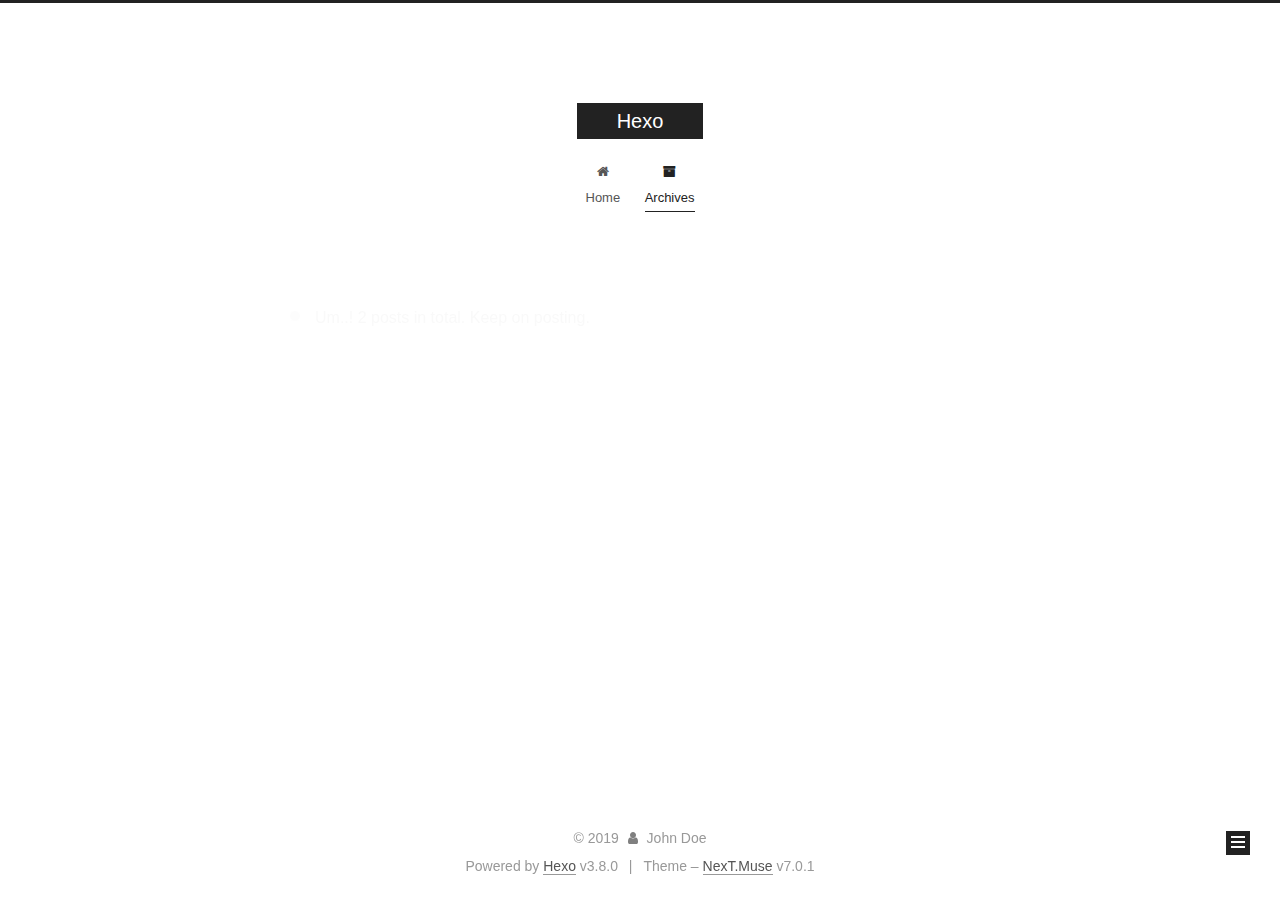
==== commit 2ff36ddc: "Site updated: 2019-03-12 19:36:30" ====
--- a/archives/index.html
+++ b/archives/index.html
@@ -14,7 +14,7 @@
   
 
 
-<html class="theme-next pisces use-motion" lang>
+<html class="theme-next muse use-motion" lang>
 <head><meta name="generator" content="Hexo 3.8.0">
   <meta charset="UTF-8">
 <meta http-equiv="X-UA-Compatible" content="IE=edge">
@@ -72,7 +72,7 @@
   var NexT = window.NexT || {};
   var CONFIG = {
     root: '/',
-    scheme: 'Pisces',
+    scheme: 'Muse',
     version: '7.0.1',
     sidebar: {"position":"left","display":"post","offset":12,"onmobile":false,"dimmer":false},
     back2top: true,
@@ -244,6 +244,22 @@
   
 
   
+    
+
+    
+    
+      
+      
+    
+      
+      
+    
+    
+
+  
+
+
+  
 
   
 </nav>
@@ -263,22 +279,6 @@
     <main id="main" class="main">
       <div class="main-inner">
         <div class="content-wrap">
-          
-            
-
-    
-    
-      
-      
-    
-      
-      
-    
-    
-
-  
-
-
           
           <div id="content" class="content">
             
@@ -489,7 +489,7 @@
 
 
 
-  <div class="theme-info">Theme – <a href="https://theme-next.org" class="theme-link" rel="noopener" target="_blank">NexT.Pisces</a> v7.0.1</div>
+  <div class="theme-info">Theme – <a href="https://theme-next.org" class="theme-link" rel="noopener" target="_blank">NexT.Muse</a> v7.0.1</div>
 
 
 
@@ -577,9 +577,7 @@
   
 
 
-  <script src="/js/src/affix.js?v=7.0.1"></script>
-
-  <script src="/js/src/schemes/pisces.js?v=7.0.1"></script>
+  <script src="/js/src/schemes/muse.js?v=7.0.1"></script>
 
 
 
--- a/css/main.css
+++ b/css/main.css
@@ -189,7 +189,7 @@
   font-size: 14px;
   line-height: 2;
   color: #555;
-  background: #f5f7f9;
+  background: #fff;
 }
 @media (max-width: 767px) {
   body {
@@ -490,30 +490,30 @@
 .header-inner {
   margin: 0 auto;
   padding: 100px 0 70px;
-  width: calc(100% - 20px);
+  width: 700px;
 }
 @media (min-width: 1200px) {
   .container .header-inner {
-    width: 1160px;
+    width: 800px;
   }
 }
 @media (min-width: 1600px) {
   .container .header-inner {
-    width: 73%;
+    width: 900px;
   }
 }
 .main-inner {
   margin: 0 auto;
-  width: calc(100% - 20px);
+  width: 700px;
 }
 @media (min-width: 1200px) {
   .container .main-inner {
-    width: 1160px;
+    width: 800px;
   }
 }
 @media (min-width: 1600px) {
   .container .main-inner {
-    width: 73%;
+    width: 900px;
   }
 }
 .footer {
@@ -522,16 +522,16 @@
 .footer-inner {
   box-sizing: border-box;
   margin: 0px auto;
-  width: calc(100% - 20px);
+  width: 700px;
 }
 @media (min-width: 1200px) {
   .container .footer-inner {
-    width: 1160px;
+    width: 800px;
   }
 }
 @media (min-width: 1600px) {
   .container .footer-inner {
-    width: 73%;
+    width: 900px;
   }
 }
 pre,
@@ -990,11 +990,11 @@
   display: inline-block;
   padding: 0 20px;
   font-size: 14px;
-  color: #555;
-  background: #fff;
-  border: 2px solid #555;
+  color: #fff;
+  background: #222;
+  border: 2px solid #222;
   text-decoration: none;
-  border-radius: 2px;
+  border-radius: 0;
   transition-property: background-color;
   transition-duration: 0.2s;
   transition-timing-function: ease-in-out;
@@ -1003,8 +1003,8 @@
 }
 .btn:hover {
   border-color: #222;
-  color: #fff;
-  background: #222;
+  color: #222;
+  background: #fff;
 }
 .btn +.btn {
   margin: 0 0 8px 8px;
@@ -1119,7 +1119,7 @@
   width: 24px;
   background: #222;
   font-size: 12px;
-  opacity: 0.6;
+  opacity: 1;
   color: #fff;
   cursor: pointer;
   text-align: center;
@@ -1140,7 +1140,7 @@
   }
 }
 .back-to-top.back-to-top-on {
-  bottom: 30px;
+  bottom: 19px;
 }
 .header {
   background: transparent;
@@ -1189,7 +1189,7 @@
 .site-subtitle {
   margin-top: 10px;
   font-size: 13px;
-  color: #ddd;
+  color: #999;
 }
 .use-motion .brand {
   opacity: 0;
@@ -1807,21 +1807,21 @@
   display: block;
   margin: 0 auto;
   padding: 2px;
-  max-width: 120px;
+  max-width: 96px;
   height: auto;
-  border: 1px solid #eee;
+  border: 2px solid #333;
   opacity: 1;
 }
 .site-author-name {
-  margin: 0;
+  margin: 5px 0 0;
   text-align: center;
-  color: #222;
-  font-weight: 600;
+  color: #f5f5f5;
+  font-weight: normal;
 }
 .site-description {
-  margin-top: 0;
+  margin-top: 5px;
   text-align: center;
-  font-size: 13px;
+  font-size: 14px;
   color: #999;
 }
 .site-state {
@@ -1834,7 +1834,7 @@
 .site-state-item {
   display: inline-block;
   padding: 0 15px;
-  border-left: 1px solid #eee;
+  border-left: 1px solid #333;
 }
 .site-state-item:first-child {
   border-left: none;
@@ -1847,11 +1847,11 @@
   text-align: center;
   color: inherit;
   font-weight: 600;
-  font-size: 16px;
+  font-size: 18px;
 }
 .site-state-item-name {
   font-size: 13px;
-  color: #999;
+  color: inherit;
 }
 .feed-link {
   margin-top: 10px;
@@ -1895,7 +1895,7 @@
   width: 4px;
   height: 4px;
   border-radius: 50%;
-  background: #c4de06;
+  background: #ffa48a;
 }
 .links-of-blogroll {
   font-size: 13px;
@@ -1934,7 +1934,7 @@
   color: #555;
 }
 .sidebar-nav li:hover {
-  color: #fc6423;
+  color: #f5f5f5;
 }
 .page-post-detail .sidebar-nav-toc {
   padding: 0 5px;
@@ -1943,11 +1943,11 @@
   margin-left: 10px;
 }
 .sidebar-nav .sidebar-nav-active {
-  color: #fc6423;
-  border-bottom-color: #fc6423;
+  color: #87daff;
+  border-bottom-color: #87daff;
 }
 .sidebar-nav .sidebar-nav-active:hover {
-  color: #fc6423;
+  color: #87daff;
 }
 .sidebar-panel {
   display: none;
@@ -1980,12 +1980,12 @@
   transition-timing-function: ease-in-out;
   transition-delay: 0s;
   transition-property: all;
-  color: #666;
+  color: #999;
+  border-bottom-color: #555;
+}
+.post-toc ol a:hover {
+  color: #ccc;
   border-bottom-color: #ccc;
-}
-.post-toc ol a:hover {
-  color: #000;
-  border-bottom-color: #000;
 }
 .post-toc .nav-item {
   overflow: hidden;
@@ -2006,14 +2006,14 @@
   display: block;
 }
 .post-toc .nav .active > a {
-  color: #fc6423;
-  border-bottom-color: #fc6423;
+  color: #87daff;
+  border-bottom-color: #87daff;
 }
 .post-toc .nav .active-current > a {
-  color: #fc6423;
+  color: #87daff;
 }
 .post-toc .nav .active-current > a:hover {
-  color: #fc6423;
+  color: #87daff;
 }
 .footer {
   font-size: 14px;
@@ -2505,7 +2505,7 @@
   }
 }
 .page-post-detail .sidebar-toggle-line {
-  background: #fc6423;
+  background: #87daff;
 }
 .page-post-detail .comments {
   overflow: hidden;
@@ -2528,472 +2528,114 @@
 ul.breadcrumb li+li:last-child {
   font-weight: bold;
 }
-.header {
-  position: relative;
-  margin: 0 auto;
-  width: calc(100% - 20px);
-}
-@media (min-width: 1200px) {
-  .header {
-    width: 1160px;
-  }
-}
-@media (min-width: 1600px) {
-  .header {
-    width: 73%;
-  }
-}
-@media (min-width: 768px) and (max-width: 991px) {
-  .header {
-    width: auto;
-  }
-}
-@media (max-width: 767px) {
-  .header {
-    width: auto;
-  }
-}
-.header-inner {
-  position: absolute;
-  top: 0;
-  overflow: hidden;
-  padding: 0;
-  width: 240px;
-  background: #fff;
-  box-shadow: initial;
-  border-radius: initial;
-}
-@media (min-width: 1200px) {
-  .container .header-inner {
-    width: 240px;
-  }
-}
-@media (min-width: 768px) and (max-width: 991px) {
-  .header-inner {
-    position: relative;
-    width: auto;
-    border-radius: initial;
-  }
-}
-@media (max-width: 767px) {
-  .header-inner {
-    position: relative;
-    width: auto;
-    border-radius: initial;
-  }
-}
-.main:before,
-.main:after {
-  content: " ";
-  display: table;
-}
-.main:after {
-  clear: both;
-}
-@media (min-width: 768px) and (max-width: 991px) {
-  .container .main-inner {
-    width: auto;
-  }
-}
-@media (max-width: 767px) {
-  .container .main-inner {
-    width: auto;
-  }
-}
-.content-wrap {
-  float: right;
-  box-sizing: border-box;
-  padding: 40px;
-  width: calc(100% - 252px);
-  background: #fff;
-  min-height: 700px;
-  box-shadow: initial;
-  border-radius: initial;
-}
-@media (min-width: 768px) and (max-width: 991px) {
-  .content-wrap {
-    width: 100%;
-    padding: 20px;
-    border-radius: initial;
-  }
-}
-@media (max-width: 767px) {
-  .content-wrap {
-    width: 100%;
-    padding: 20px;
-    min-height: auto;
-    border-radius: initial;
-  }
-}
-.sidebar {
-  position: static;
-  float: left;
-  margin-left: -100%;
-  width: 240px;
-  background: #f5f7f9;
-  box-shadow: none;
-}
-@media (min-width: 768px) and (max-width: 991px) {
-  .sidebar {
-    display: none;
-  }
-}
-@media (max-width: 767px) {
-  .sidebar {
-    display: none;
-  }
-}
-.sidebar-toggle {
-  display: none;
-}
-.footer-inner {
-  padding-left: 260px;
-}
-@media (min-width: 768px) and (max-width: 991px) {
+@media (max-width: 767px) {
+  .header-inner,
+  .container .main-inner,
   .footer-inner {
     width: auto;
-    padding-left: 0 !important;
-    padding-right: 0 !important;
-  }
-}
-@media (max-width: 767px) {
-  .footer-inner {
-    width: auto;
-    padding-left: 0 !important;
-    padding-right: 0 !important;
-  }
-}
-.sidebar-position-right .header-inner {
-  right: 0;
-}
-.sidebar-position-right .content-wrap {
-  float: left;
-}
-.sidebar-position-right .sidebar {
-  float: right;
-}
-.sidebar-position-right .footer-inner {
-  padding-left: 0;
-  padding-right: 260px;
-}
-.site-brand-wrapper {
-  position: relative;
-}
-.site-meta {
-  padding: 20px 0;
-  color: #fff;
-  background: #222;
-}
-@media (min-width: 768px) and (max-width: 991px) {
-  .site-meta {
-    box-shadow: 0 0 16px rgba(0,0,0,0.5);
-  }
-}
-@media (max-width: 767px) {
-  .site-meta {
-    box-shadow: 0 0 16px rgba(0,0,0,0.5);
-  }
-}
-.brand {
-  padding: 0;
+  }
+}
+embed {
+  display: block;
+  margin: 0px auto 25px auto;
+}
+.custom-logo .site-meta-headline {
+  text-align: center;
+}
+.custom-logo .brand {
   background: none;
 }
-.brand:hover {
-  color: #fff;
-}
-.site-subtitle {
-  margin: 10px 10px 0;
-  font-weight: initial;
+.custom-logo .site-title {
+  margin: 10px auto 0;
+  font-size: 24px;
+  color: #222;
+}
+.custom-logo .site-title a {
+  border: none;
 }
 .custom-logo-image {
-  margin-top: 20px;
-}
-@media (min-width: 768px) and (max-width: 991px) {
-  .custom-logo-image {
-    display: none;
-  }
-}
-@media (max-width: 767px) {
-  .custom-logo-image {
-    display: none;
-  }
-}
-.site-search form {
-  display: none;
-}
-.site-nav {
-  border-top: none;
-}
-@media (min-width: 768px) and (max-width: 991px) {
+  margin: 0 auto;
+  padding: 5px;
+  max-width: 150px;
+  background: #fff;
+}
+@media (max-width: 767px) {
   .site-nav {
-    display: none !important;
-  }
-}
-@media (min-width: 768px) and (max-width: 991px) {
-  .site-nav-on {
-    display: block !important;
+    position: absolute;
+    left: 0;
+    top: 52px;
+    margin: 0;
+    width: 100%;
+    padding: 0;
+    background: #fff;
+    border-bottom: 1px solid #ddd;
+    z-index: 1030;
+  }
+}
+@media (max-width: 767px) {
+  .menu {
+    text-align: left;
   }
 }
 .menu-item-active a,
 .menu .menu-item a:hover,
 .menu .menu-item span.exturl:hover {
-  background: #f9f9f9;
-  border-bottom-color: #fff;
-}
-.menu-item-active a:after,
-.menu .menu-item a:hover:after,
-.menu .menu-item span.exturl:hover:after {
-  content: " ";
-  position: absolute;
-  top: 50%;
-  margin-top: -3px;
-  right: 15px;
-  width: 6px;
-  height: 6px;
-  border-radius: 50%;
-  background-color: #bbb;
-}
-.menu .menu-item {
-  display: block;
-  margin: 0;
-}
-.menu .menu-item a,
-.menu .menu-item span.exturl {
-  position: relative;
-  box-sizing: border-box;
-  padding: 5px 20px;
-  text-align: left;
-  line-height: inherit;
-  transition-property: background-color;
-  transition-duration: 0.2s;
-  transition-timing-function: ease-in-out;
-  transition-delay: 0s;
+  border-bottom-color: #222 !important;
+  color: #222;
+}
+@media (max-width: 767px) {
+  .menu-item-active a,
+  .menu .menu-item a:hover,
+  .menu .menu-item span.exturl:hover {
+    border-bottom: 1px dotted #ddd !important;
+  }
+}
+@media (max-width: 767px) {
+  .menu .menu-item {
+    display: block;
+    margin: 0 10px;
+    vertical-align: top;
+  }
+}
+.menu .menu-item .badge {
+  display: inline-block;
+  padding: 1px 4px;
+  margin-left: 5px;
+  font-weight: 700;
+  line-height: 1;
+  text-align: center;
+  white-space: nowrap;
+  background-color: #eee;
+}
+@media (max-width: 767px) {
+  .menu .menu-item .badge {
+    float: right;
+    margin: 0.35em 0 0 0;
+  }
+}
+@media (max-width: 767px) {
+  .menu .menu-item br {
+    display: none;
+  }
+}
+@media (max-width: 767px) {
+  .menu .menu-item a,
+  .menu .menu-item span.exturl {
+    padding: 5px 10px;
+  }
 }
 @media (hover: none) {
   .menu .menu-item a:hover,
   .menu .menu-item span.exturl:hover {
-    background: none;
-  }
-}
-.menu .menu-item .badge {
-  display: inline-block;
-  padding: 2px 5px;
-  font-weight: 700;
-  line-height: 1;
-  color: #fff;
-  text-align: center;
-  white-space: nowrap;
-  vertical-align: middle;
-  background-color: #ccc;
-  border-radius: 10px;
-  float: right;
-  margin: 0.35em 0 0 0;
-  text-shadow: 1px 1px 0px rgba(0,0,0,0.1);
-}
-.menu .menu-item br {
+    border-bottom-color: transparent !important;
+  }
+}
+.menu .menu-item .fa {
+  margin-right: 0;
+}
+.site-search form {
   display: none;
 }
-.btn-bar {
-  background-color: #fff;
-}
-.site-nav-toggle {
-  left: 20px;
-  top: 50%;
-  -webkit-transform: translateY(-50%);
-  -webkit-transform: translateY(-50%);
-  -moz-transform: translateY(-50%);
-  -ms-transform: translateY(-50%);
-  -o-transform: translateY(-50%);
-  transform: translateY(-50%);
-}
-@media (min-width: 768px) and (max-width: 991px) {
-  .site-nav-toggle {
-    display: block;
-  }
-}
-.sub-menu {
-  margin: 0;
-  padding: 6px 0;
-  background: #fff !important;
-  border-bottom: 1px solid #ddd;
-}
-.sub-menu .menu-item {
-  display: inline-block !important;
-}
-.sub-menu .menu-item a,
-.sub-menu .menu-item span.exturl {
-  padding: initial !important;
-  margin: 5px 10px;
-}
-.sub-menu .menu-item a:hover,
-.sub-menu .menu-item span.exturl:hover {
-  background: initial !important;
-  color: #fc6423;
-}
-.sub-menu .menu-item-active a {
-  background: #fff !important;
-  color: #fc6423;
-  border-bottom-color: #fc6423;
-}
-.sub-menu .menu-item-active a:hover {
-  background: #fff !important;
-  border-bottom-color: #fc6423;
-}
-.sub-menu .menu-item-active a:after {
-  content: initial;
-}
-.use-motion .sidebar .motion-element {
-  opacity: 1;
-}
-.sidebar {
-  right: auto;
-  bottom: auto;
-  -webkit-transform: none;
-}
-.sidebar-inner {
-  box-sizing: border-box;
-  width: 240px;
-  color: #555;
-  background: #fff;
-  box-shadow: initial;
-  border-radius: initial;
-  opacity: 0;
-}
-.sidebar-inner.affix {
-  position: fixed;
-  top: 12px;
-}
-.sidebar-inner.affix-bottom {
-  position: absolute;
-}
-.site-overview {
-  text-align: left;
-}
-.site-author:before,
-.site-author:after {
-  content: " ";
-  display: table;
-}
-.site-author:after {
-  clear: both;
-}
-.sidebar a,
-.sidebar span.exturl {
-  color: #555;
-}
-.sidebar a:hover,
-.sidebar span.exturl:hover {
-  color: #222;
-}
-.site-state-item {
-  padding: 0 10px;
-}
-.links-of-author-item a:before,
-.links-of-author-item span.exturl:before {
-  display: none;
-}
-.links-of-author-item a,
-.links-of-author-item span.exturl {
-  border-bottom: none;
-  text-decoration: underline;
-}
-.feed-link {
-  border-top: 1px dotted #ccc;
-  border-bottom: 1px dotted #ccc;
-  text-align: center;
-}
-.feed-link a {
-  display: block;
-  color: #fc6423;
-  border: none;
-}
-.feed-link a:hover {
-  background: none;
-  color: #e34603;
-}
-.feed-link a:hover i {
-  color: #e34603;
-}
-.links-of-author {
-  display: flex;
-  flex-wrap: wrap;
-  justify-content: center;
-}
-.links-of-author span.exturl {
-  font-size: 13px;
-}
-.links-of-author-item {
-  margin: 5px 0 0;
-  width: 50%;
-}
-.links-of-author-item a,
-.links-of-author-item .exturl {
-  max-width: 216px;
-  box-sizing: border-box;
-  display: inline-block;
-  margin-right: 0;
-  margin-bottom: 0;
-  padding: 0 5px;
-  overflow: hidden;
-  white-space: nowrap;
-  text-overflow: ellipsis;
-}
-.links-of-author-item a,
-.links-of-author-item span.exturl {
-  display: block;
-  text-decoration: none;
-}
-.links-of-author-item a:hover,
-.links-of-author-item span.exturl:hover {
-  border-radius: 4px;
-  background: #eee;
-}
-.links-of-author-item .fa {
-  margin-right: 2px;
-  font-size: 16px;
-}
-.links-of-author-item .fa-globe {
-  font-size: 15px;
-}
-.links-of-blogroll {
-  text-align: center;
-  margin-top: 5px;
-  padding: 3px 0 0;
-}
-.links-of-blogroll-title {
-  margin-top: 0;
-}
-.links-of-blogroll-item {
-  padding: 0;
-}
-.links-of-blogroll-inline:before,
-.links-of-blogroll-inline:after {
-  content: " ";
-  display: table;
-}
-.links-of-blogroll-inline:after {
-  clear: both;
-}
 .links-of-blogroll-inline .links-of-blogroll-item {
-  margin: 5px 0 0;
-  width: 50%;
-  display: inline-block;
-  width: unset;
-}
-.links-of-blogroll-inline .links-of-blogroll-item a,
-.links-of-blogroll-inline .links-of-blogroll-item .exturl {
-  max-width: 216px;
-  box-sizing: border-box;
-  display: inline-block;
-  margin-right: 0;
-  margin-bottom: 0;
-  padding: 0 5px;
-  overflow: hidden;
-  white-space: nowrap;
-  text-overflow: ellipsis;
-}
-@media (max-width: 767px) {
-  .post-body {
-    text-align: justify;
-  }
-}
+  display: inline-block;
+}
